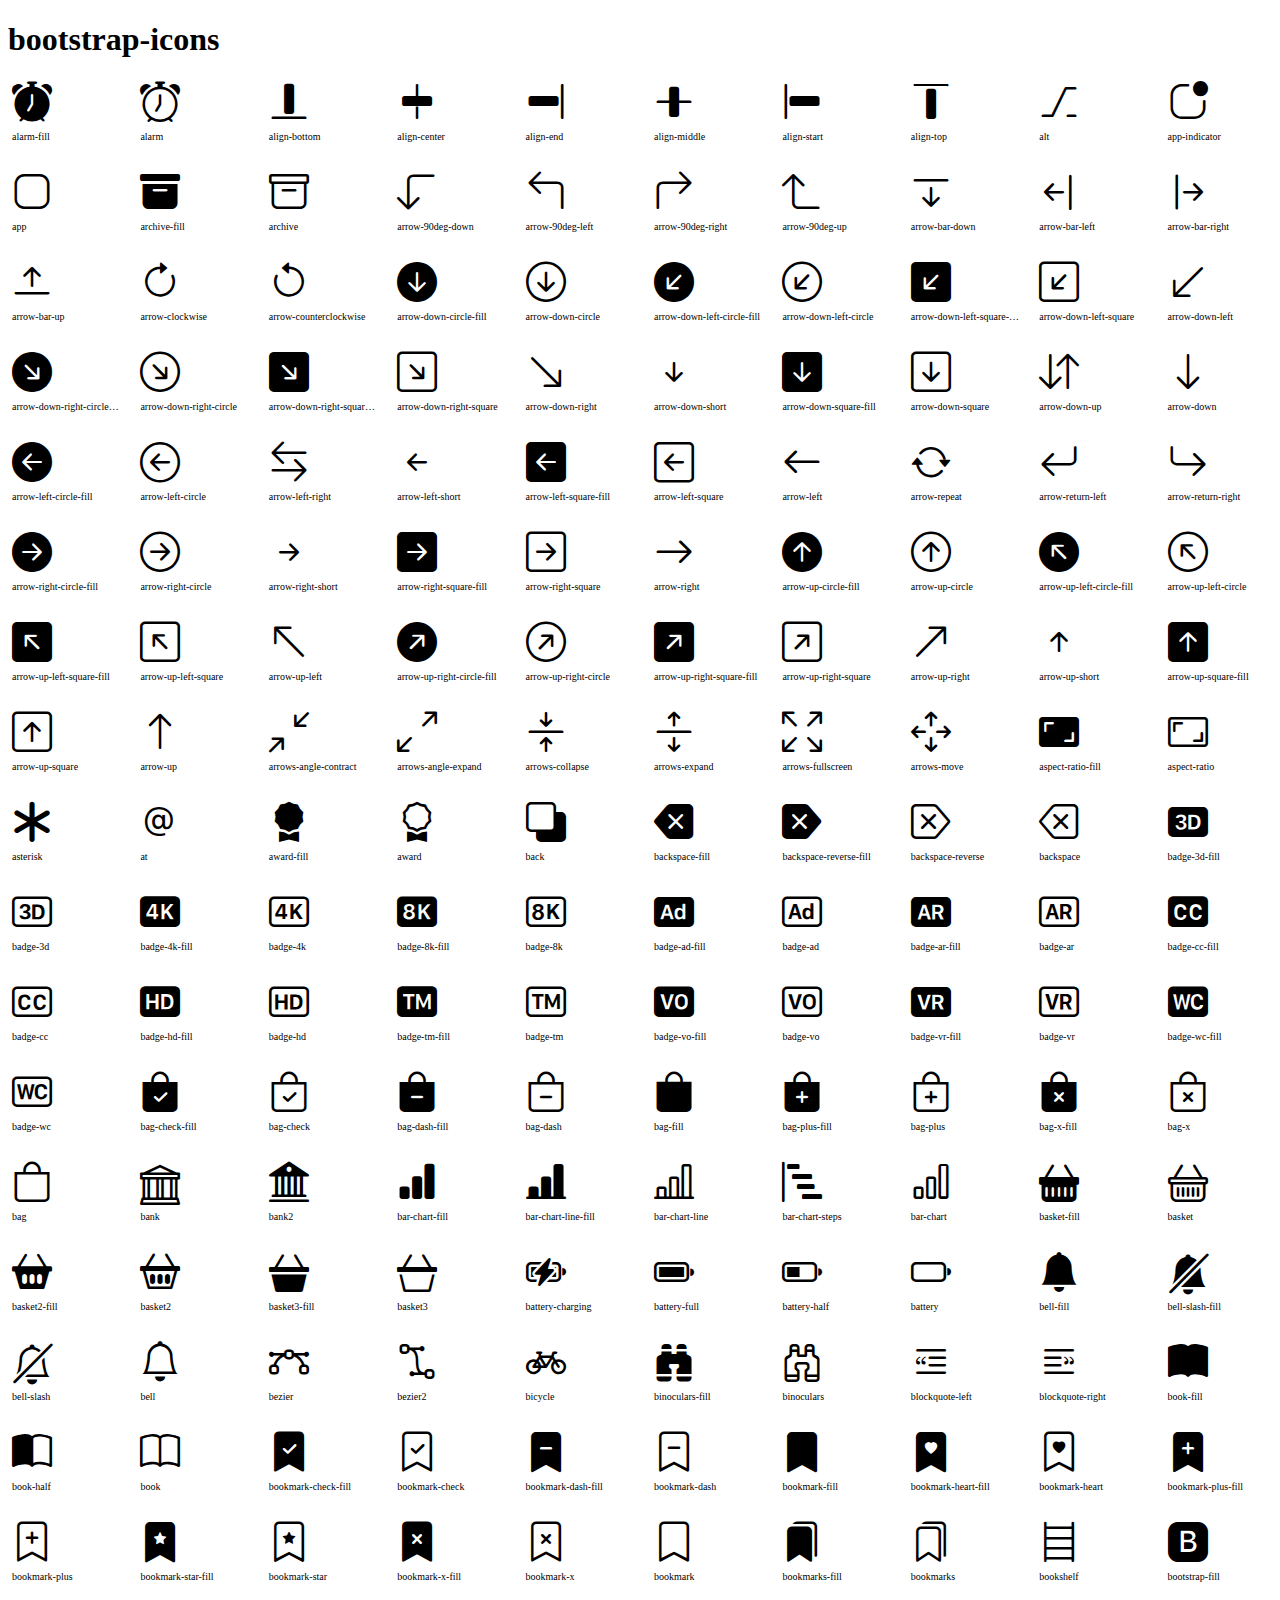
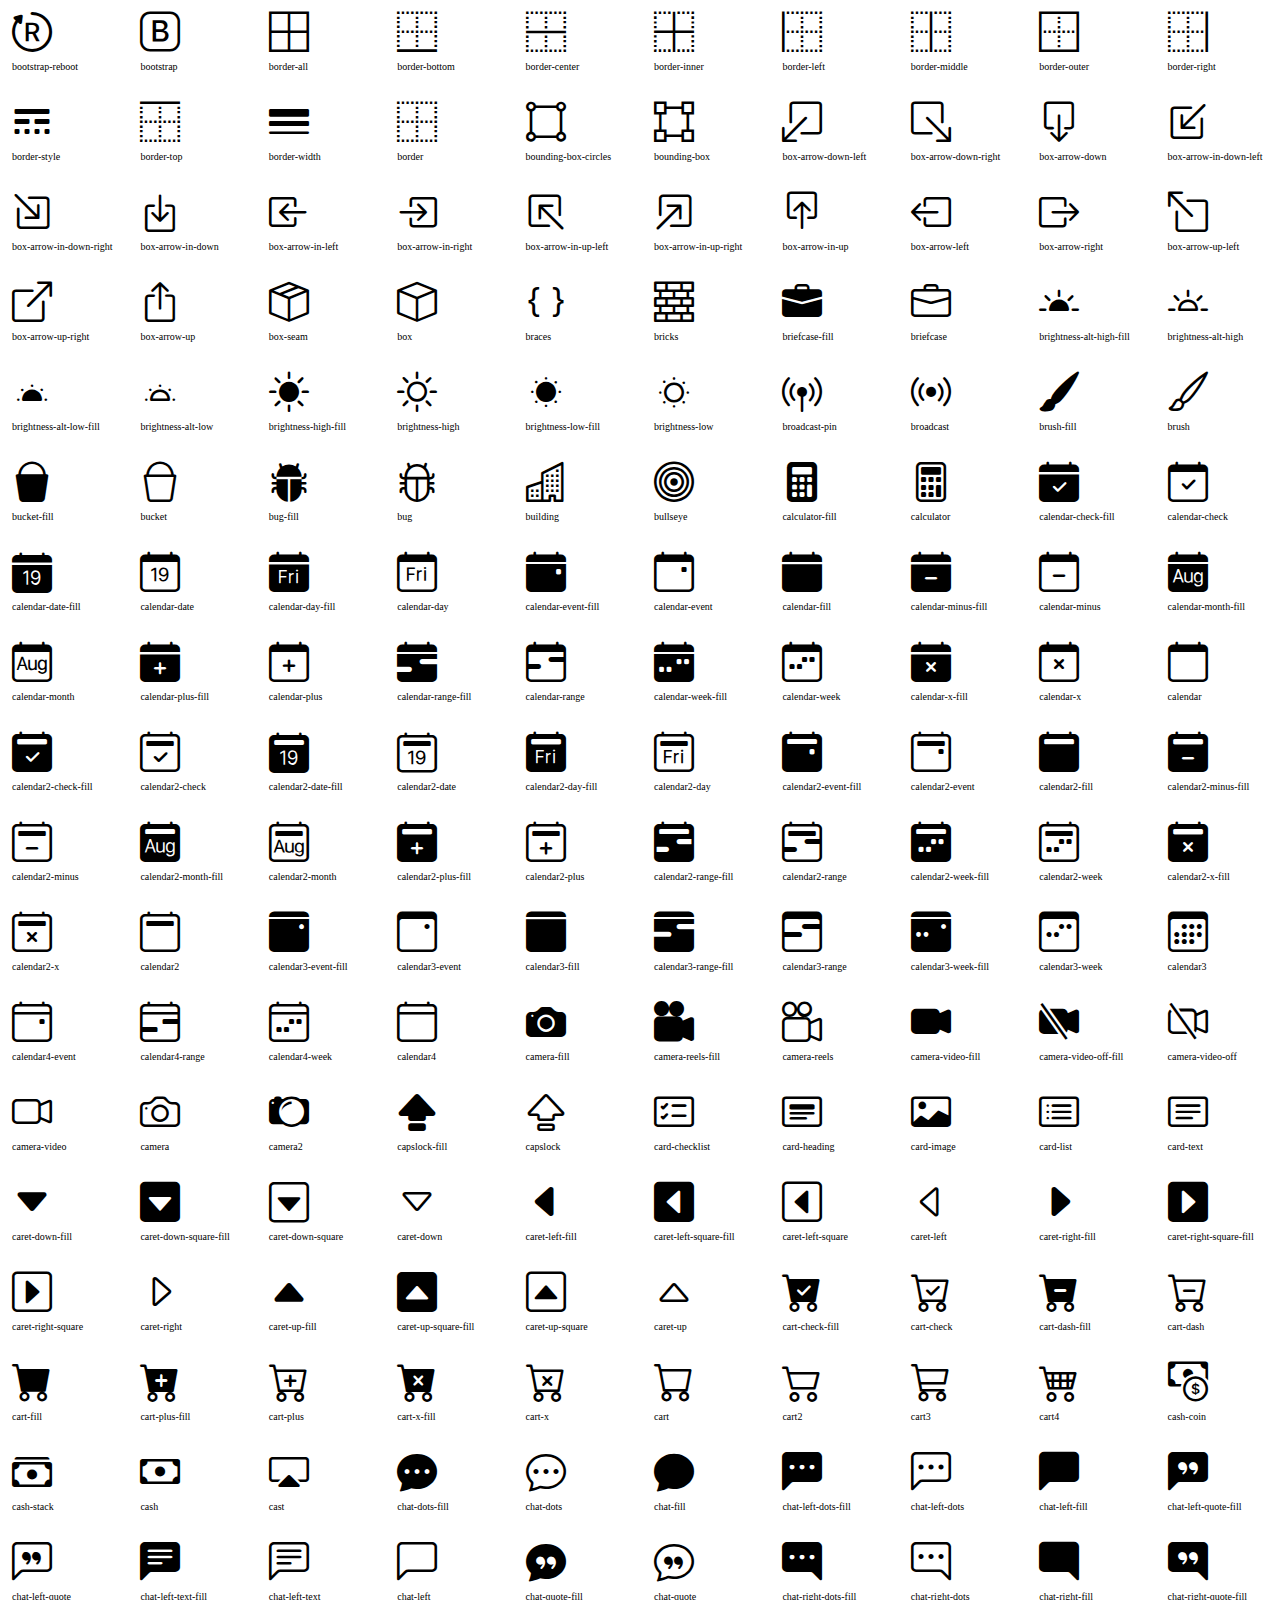
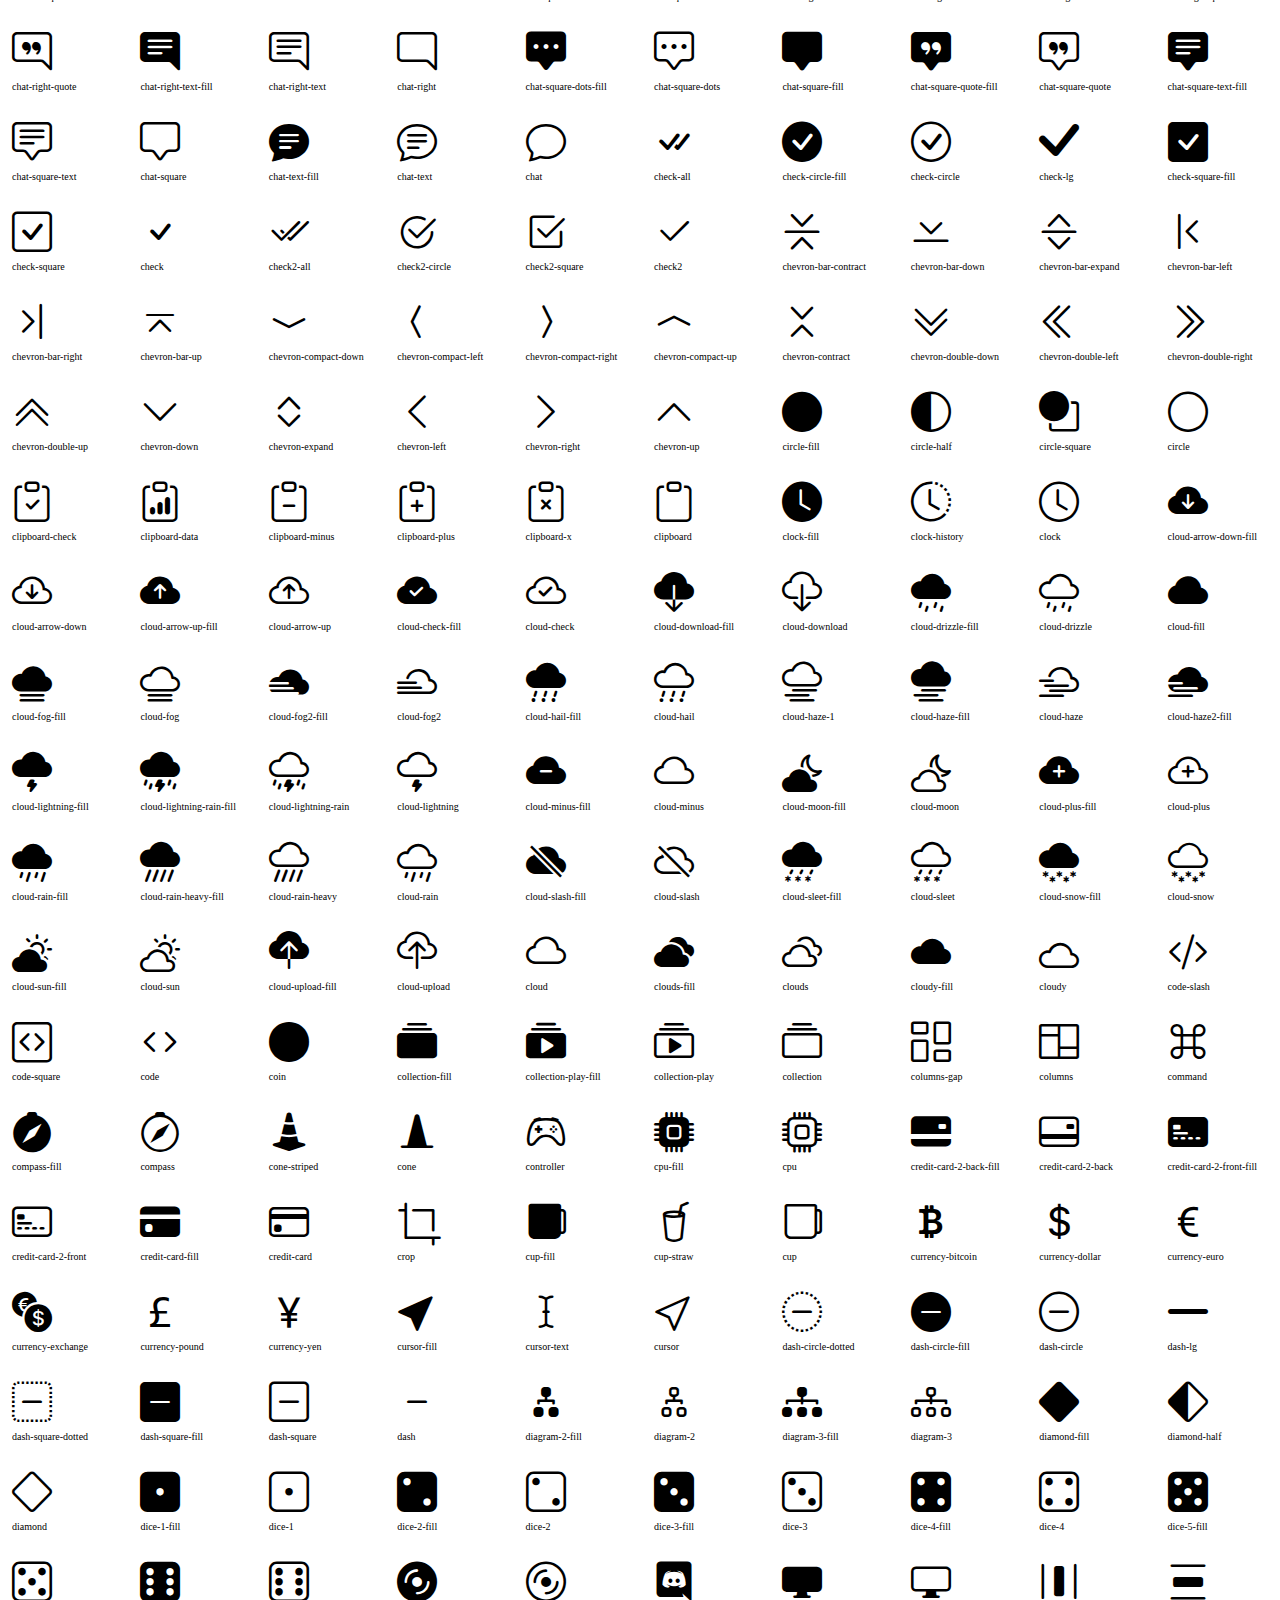
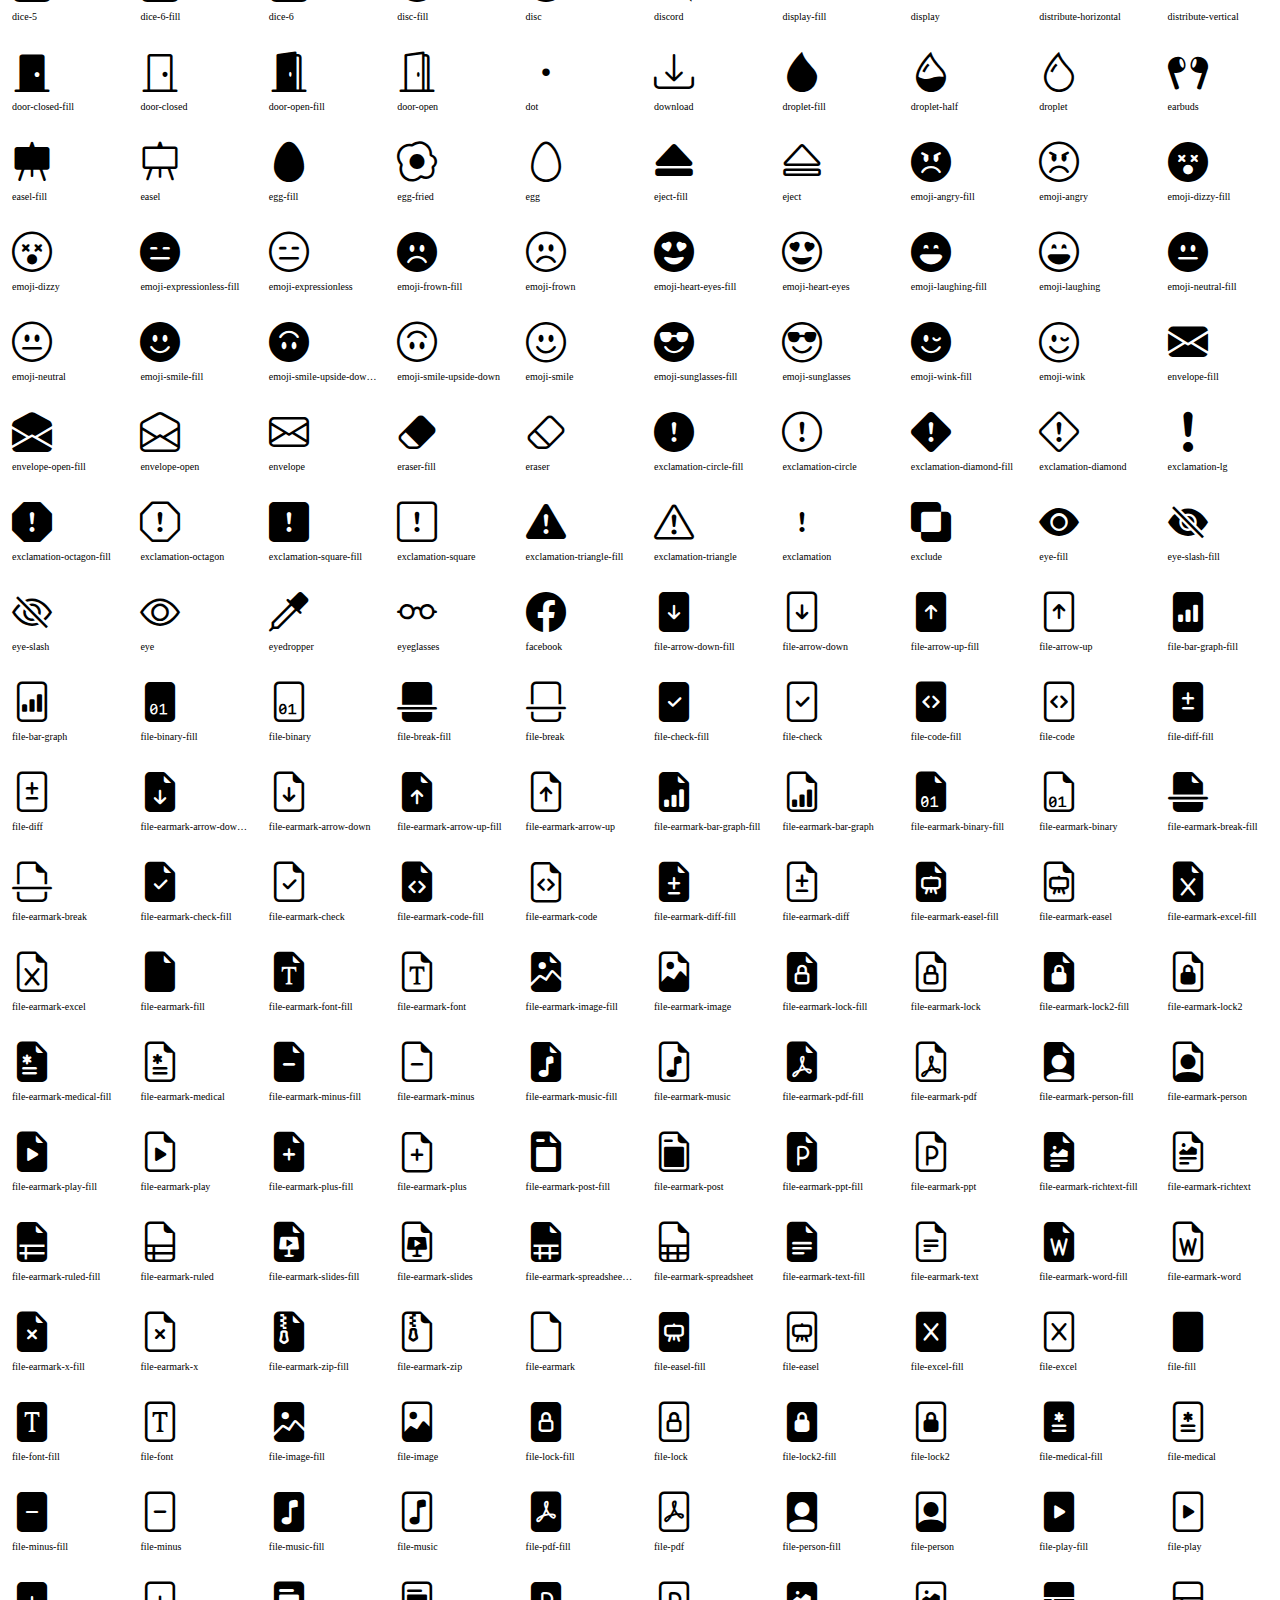
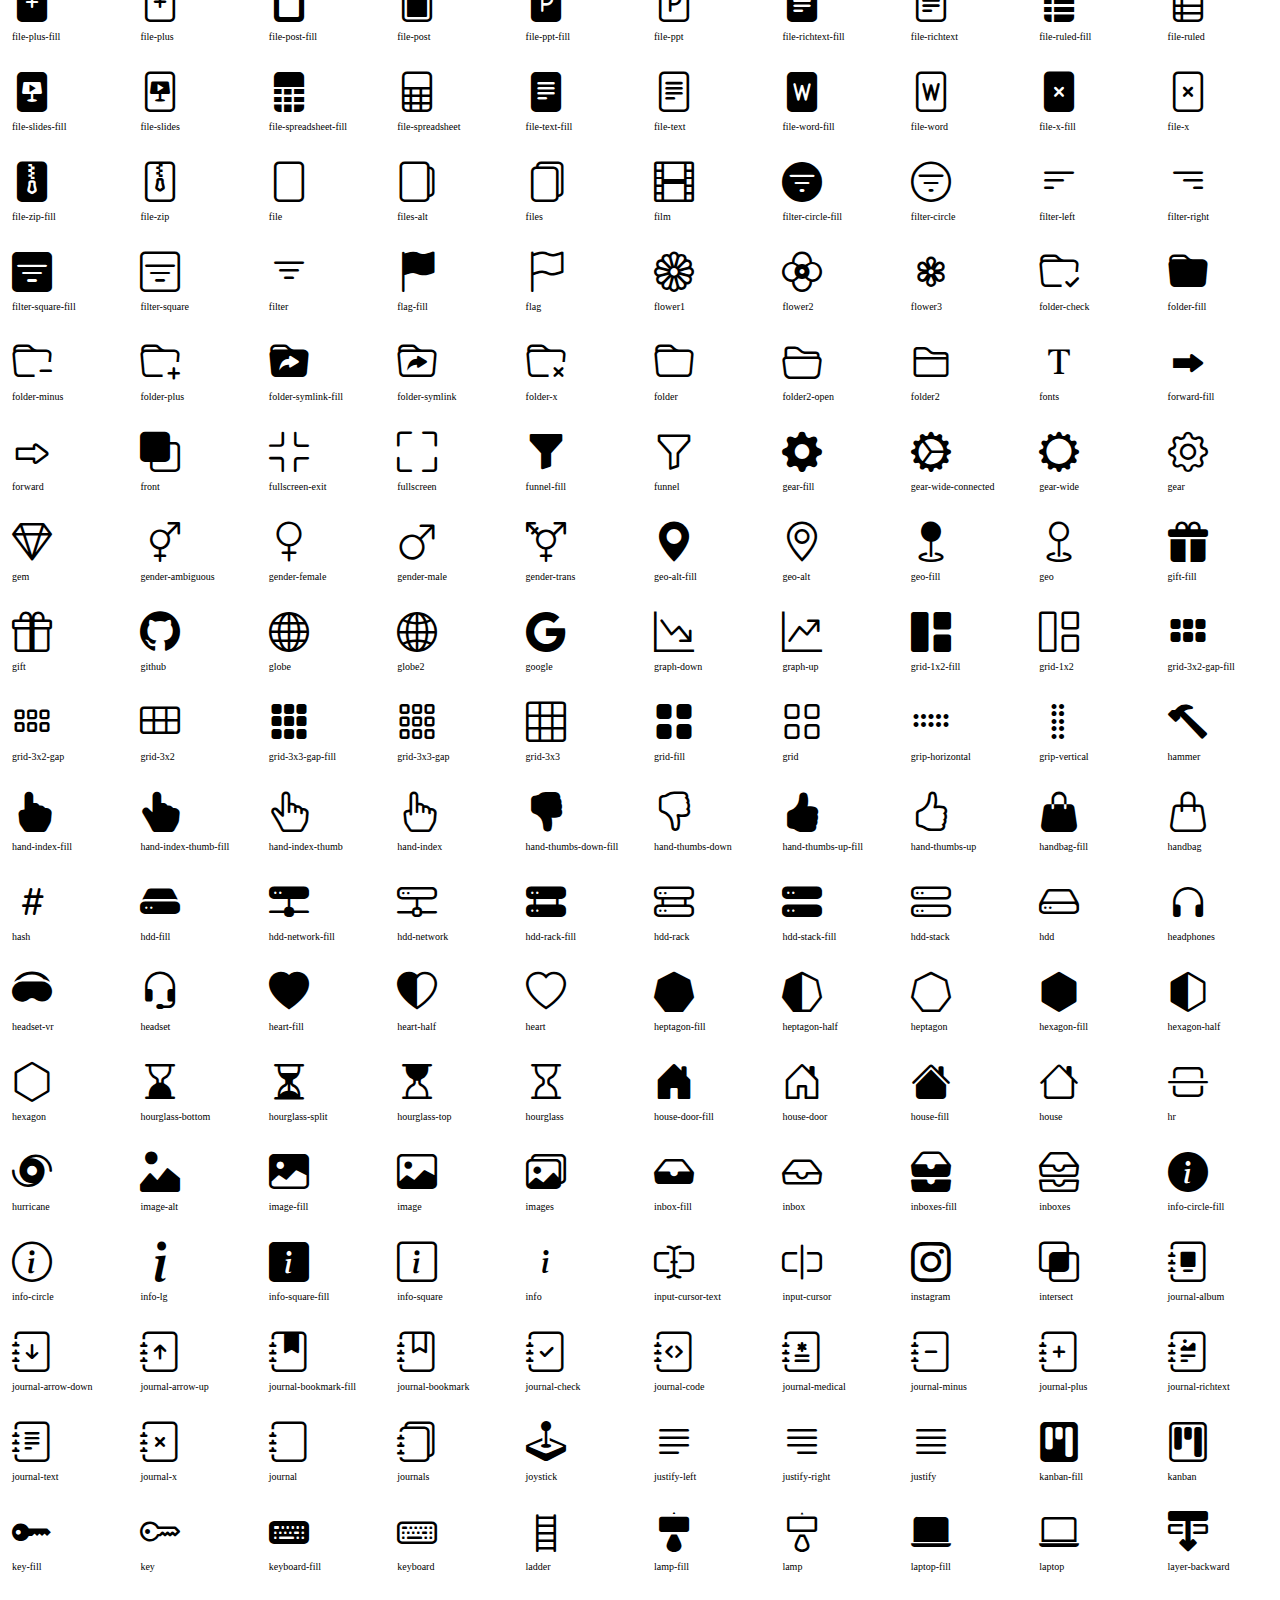
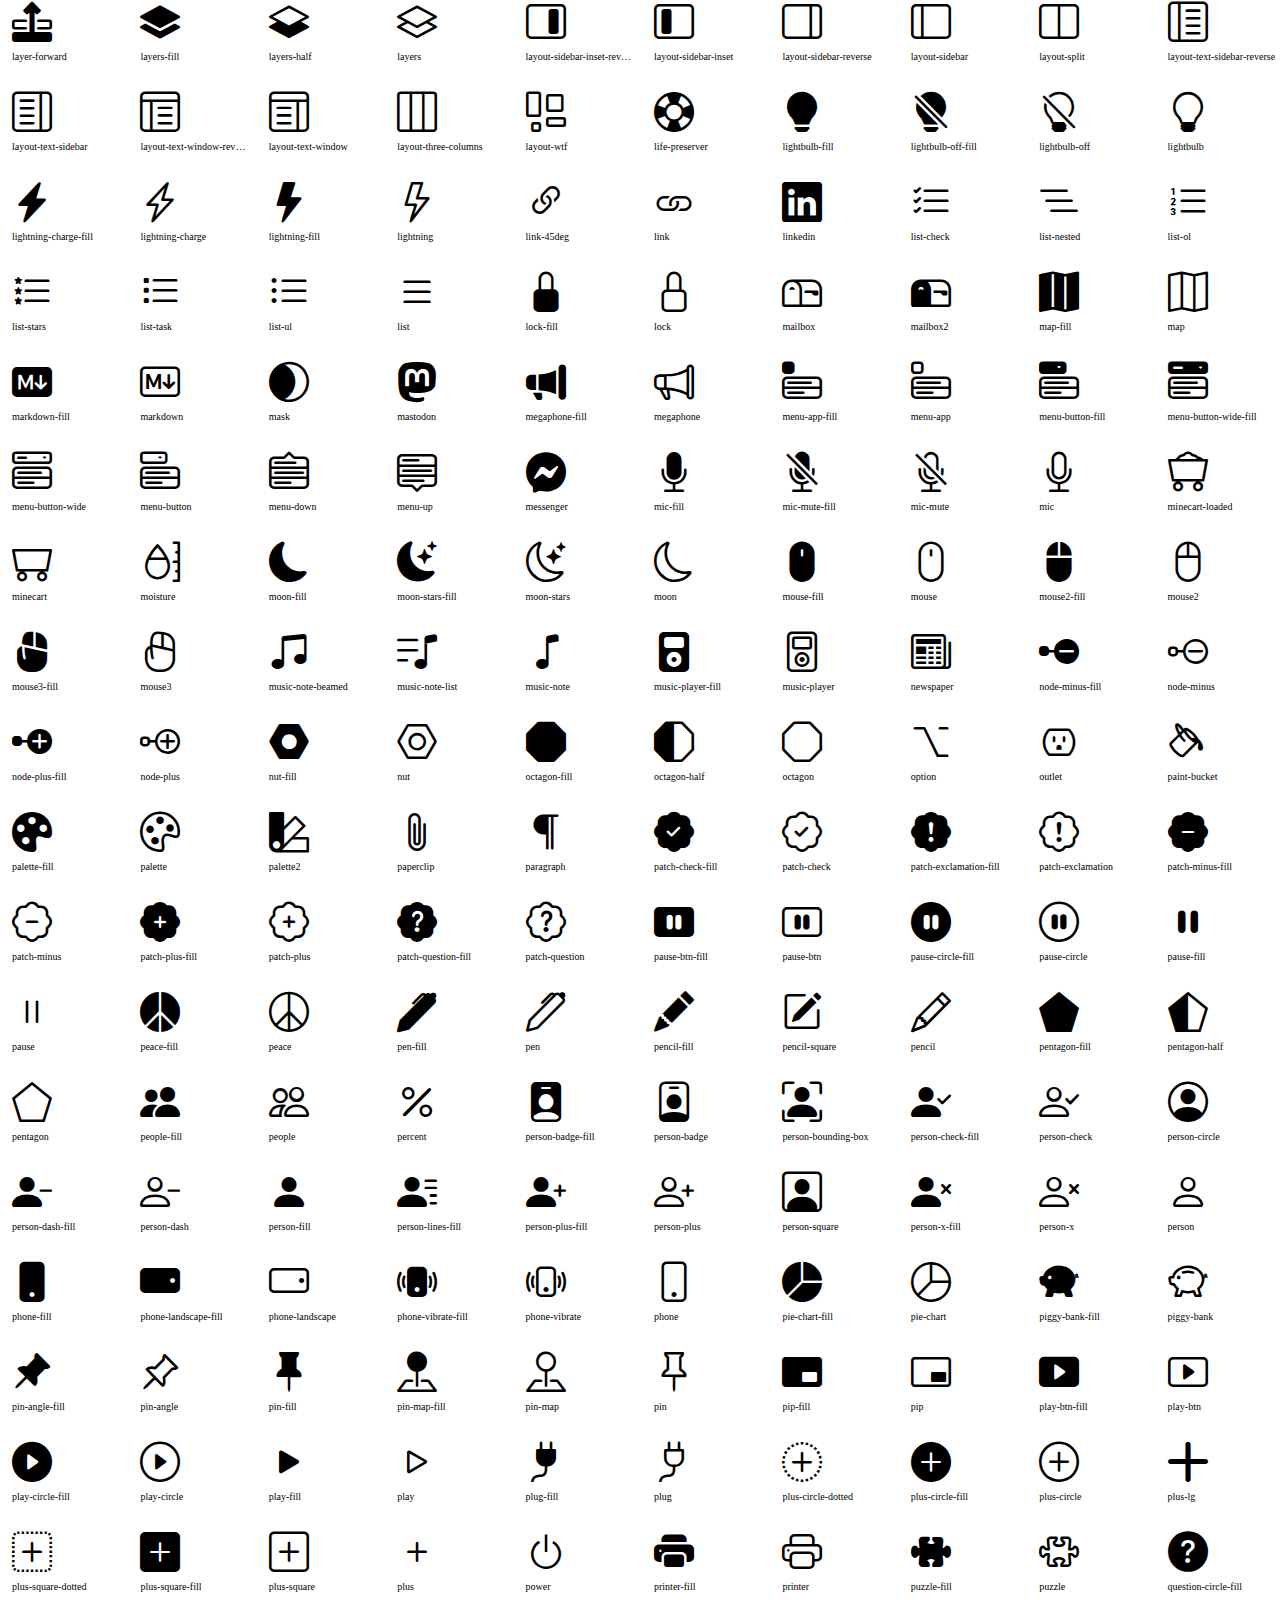
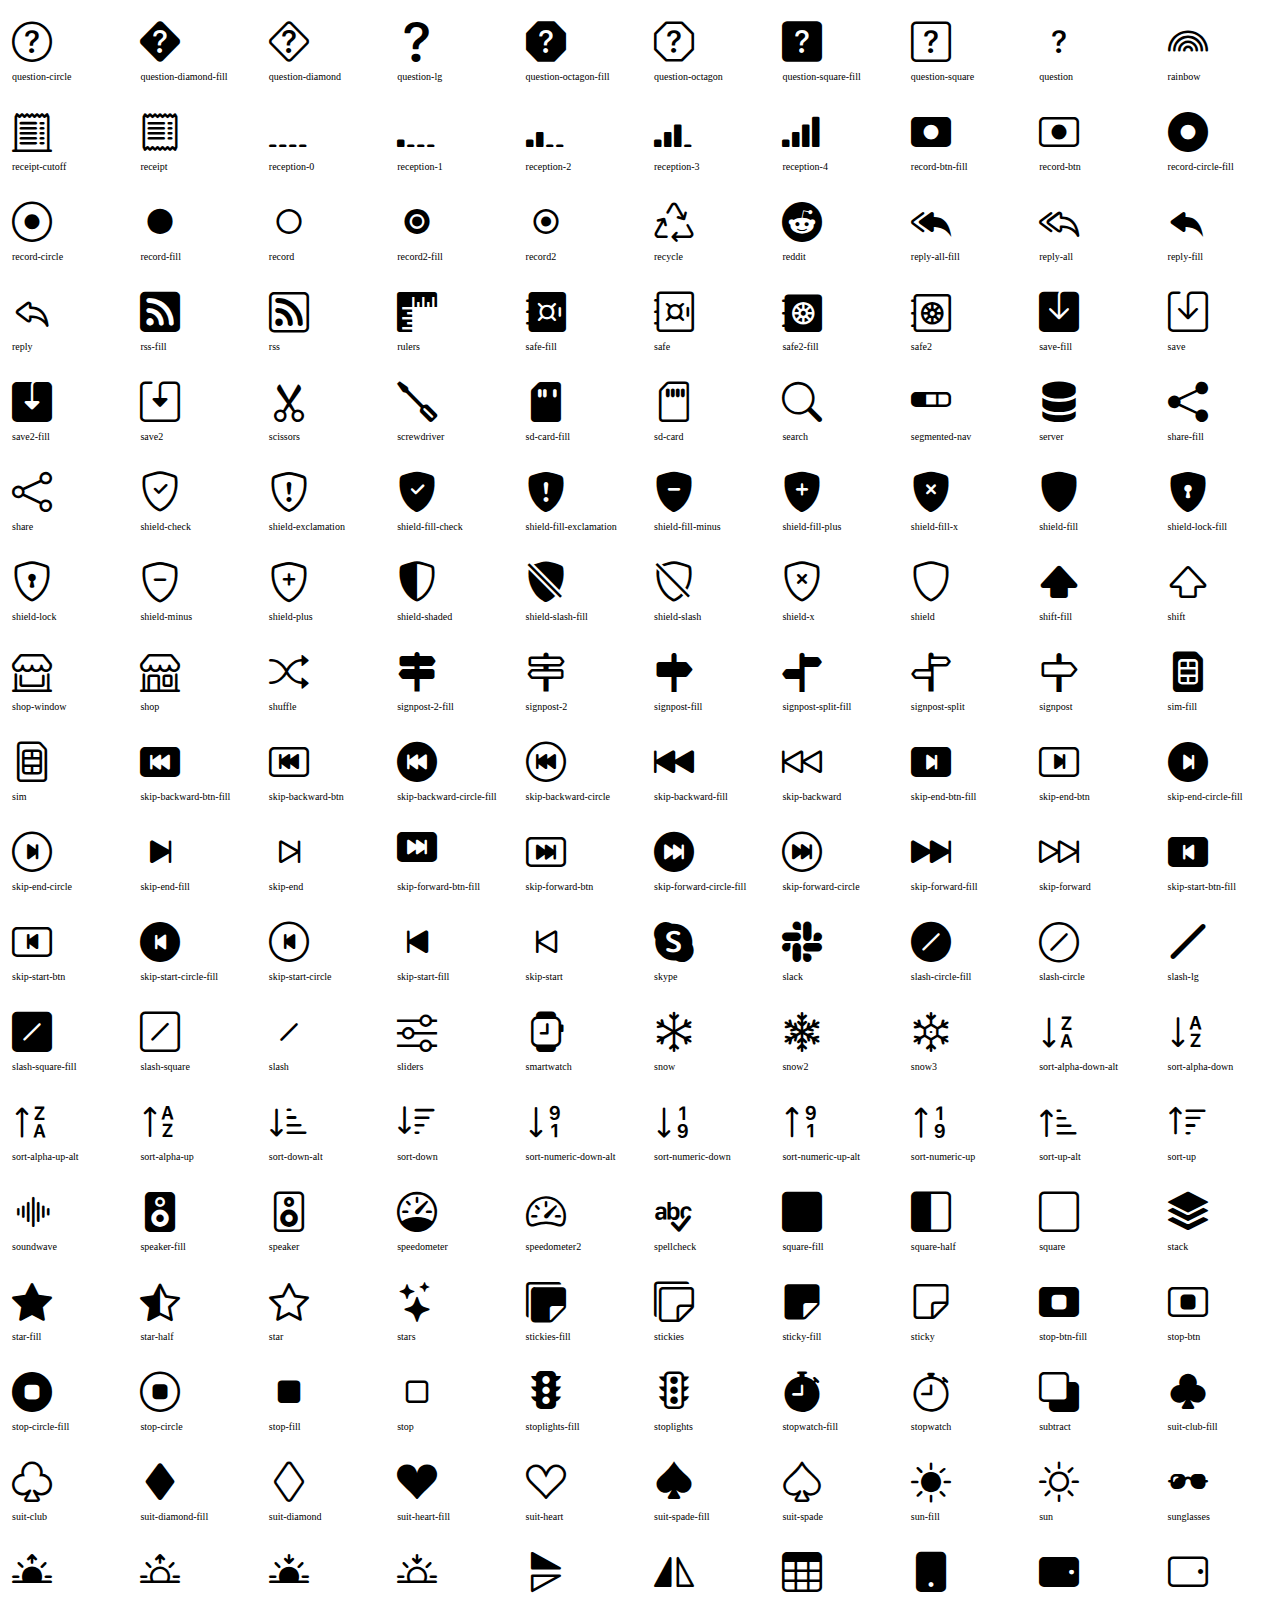
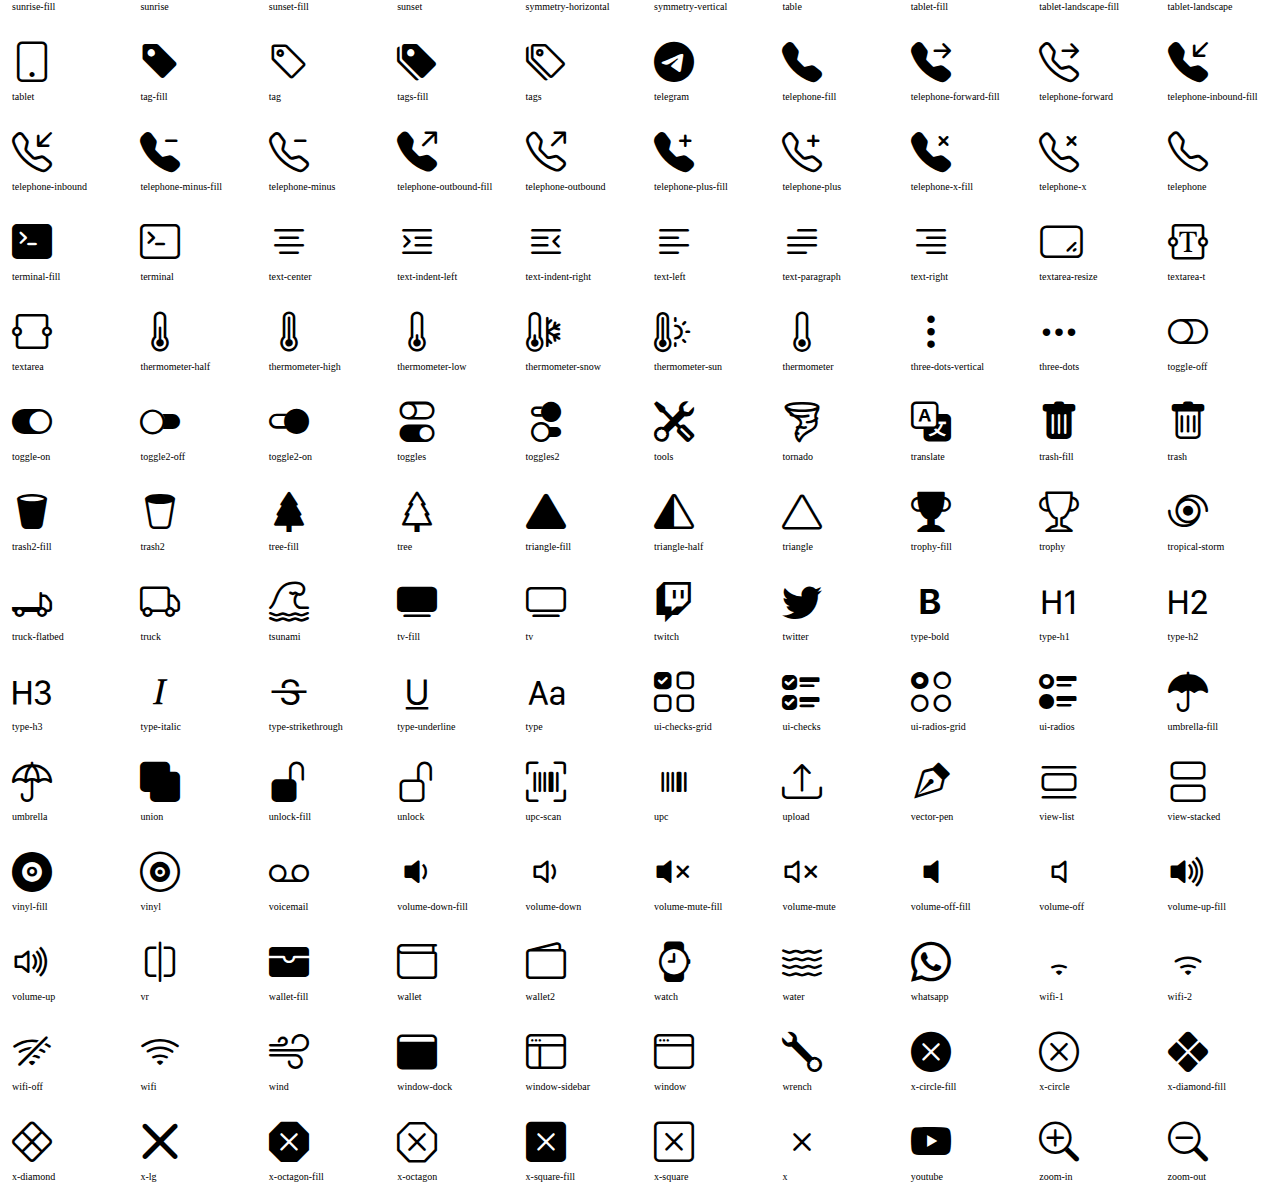
==== assets/vendor/bootstrap-icons/index.html @ 6d5812cb "Add files via upload" ====
<!doctype html>
<html lang="en">
<head>
  <meta charset="utf-8">
  <title>bootstrap-icons</title>

  <style>
    .icons {
      display: grid;
      max-width: 100%;
      grid-template-columns: repeat(auto-fit, minmax(100px, 1fr) );
      gap: 1.25rem;
    }
    .icon {
      background-color: var(--bs-light);
      border-radius: .25rem;
    }
    .bi {
      margin: .25rem;
      font-size: 2.5rem;
    }
    .label {
      font-family: var(--bs-font-monospace);
    }
    .label {
      display: inline-block;
      width: 100%;
      overflow: hidden;
      padding: .25rem;
      font-size: .625rem;
      text-overflow: ellipsis;
      white-space: nowrap;
    }
  </style>

  <link rel="stylesheet" href="/assets/css/bootstrap.min.css">
  <link rel="stylesheet" href="bootstrap-icons.css">
</head>
<body class="text-center">

  <h1>bootstrap-icons</h1>

  <div class="icons">
    <div class="icon">
      <i class="bi bi-alarm-fill"></i>
      <div class="label">alarm-fill</div>
    </div>
    <div class="icon">
      <i class="bi bi-alarm"></i>
      <div class="label">alarm</div>
    </div>
    <div class="icon">
      <i class="bi bi-align-bottom"></i>
      <div class="label">align-bottom</div>
    </div>
    <div class="icon">
      <i class="bi bi-align-center"></i>
      <div class="label">align-center</div>
    </div>
    <div class="icon">
      <i class="bi bi-align-end"></i>
      <div class="label">align-end</div>
    </div>
    <div class="icon">
      <i class="bi bi-align-middle"></i>
      <div class="label">align-middle</div>
    </div>
    <div class="icon">
      <i class="bi bi-align-start"></i>
      <div class="label">align-start</div>
    </div>
    <div class="icon">
      <i class="bi bi-align-top"></i>
      <div class="label">align-top</div>
    </div>
    <div class="icon">
      <i class="bi bi-alt"></i>
      <div class="label">alt</div>
    </div>
    <div class="icon">
      <i class="bi bi-app-indicator"></i>
      <div class="label">app-indicator</div>
    </div>
    <div class="icon">
      <i class="bi bi-app"></i>
      <div class="label">app</div>
    </div>
    <div class="icon">
      <i class="bi bi-archive-fill"></i>
      <div class="label">archive-fill</div>
    </div>
    <div class="icon">
      <i class="bi bi-archive"></i>
      <div class="label">archive</div>
    </div>
    <div class="icon">
      <i class="bi bi-arrow-90deg-down"></i>
      <div class="label">arrow-90deg-down</div>
    </div>
    <div class="icon">
      <i class="bi bi-arrow-90deg-left"></i>
      <div class="label">arrow-90deg-left</div>
    </div>
    <div class="icon">
      <i class="bi bi-arrow-90deg-right"></i>
      <div class="label">arrow-90deg-right</div>
    </div>
    <div class="icon">
      <i class="bi bi-arrow-90deg-up"></i>
      <div class="label">arrow-90deg-up</div>
    </div>
    <div class="icon">
      <i class="bi bi-arrow-bar-down"></i>
      <div class="label">arrow-bar-down</div>
    </div>
    <div class="icon">
      <i class="bi bi-arrow-bar-left"></i>
      <div class="label">arrow-bar-left</div>
    </div>
    <div class="icon">
      <i class="bi bi-arrow-bar-right"></i>
      <div class="label">arrow-bar-right</div>
    </div>
    <div class="icon">
      <i class="bi bi-arrow-bar-up"></i>
      <div class="label">arrow-bar-up</div>
    </div>
    <div class="icon">
      <i class="bi bi-arrow-clockwise"></i>
      <div class="label">arrow-clockwise</div>
    </div>
    <div class="icon">
      <i class="bi bi-arrow-counterclockwise"></i>
      <div class="label">arrow-counterclockwise</div>
    </div>
    <div class="icon">
      <i class="bi bi-arrow-down-circle-fill"></i>
      <div class="label">arrow-down-circle-fill</div>
    </div>
    <div class="icon">
      <i class="bi bi-arrow-down-circle"></i>
      <div class="label">arrow-down-circle</div>
    </div>
    <div class="icon">
      <i class="bi bi-arrow-down-left-circle-fill"></i>
      <div class="label">arrow-down-left-circle-fill</div>
    </div>
    <div class="icon">
      <i class="bi bi-arrow-down-left-circle"></i>
      <div class="label">arrow-down-left-circle</div>
    </div>
    <div class="icon">
      <i class="bi bi-arrow-down-left-square-fill"></i>
      <div class="label">arrow-down-left-square-fill</div>
    </div>
    <div class="icon">
      <i class="bi bi-arrow-down-left-square"></i>
      <div class="label">arrow-down-left-square</div>
    </div>
    <div class="icon">
      <i class="bi bi-arrow-down-left"></i>
      <div class="label">arrow-down-left</div>
    </div>
    <div class="icon">
      <i class="bi bi-arrow-down-right-circle-fill"></i>
      <div class="label">arrow-down-right-circle-fill</div>
    </div>
    <div class="icon">
      <i class="bi bi-arrow-down-right-circle"></i>
      <div class="label">arrow-down-right-circle</div>
    </div>
    <div class="icon">
      <i class="bi bi-arrow-down-right-square-fill"></i>
      <div class="label">arrow-down-right-square-fill</div>
    </div>
    <div class="icon">
      <i class="bi bi-arrow-down-right-square"></i>
      <div class="label">arrow-down-right-square</div>
    </div>
    <div class="icon">
      <i class="bi bi-arrow-down-right"></i>
      <div class="label">arrow-down-right</div>
    </div>
    <div class="icon">
      <i class="bi bi-arrow-down-short"></i>
      <div class="label">arrow-down-short</div>
    </div>
    <div class="icon">
      <i class="bi bi-arrow-down-square-fill"></i>
      <div class="label">arrow-down-square-fill</div>
    </div>
    <div class="icon">
      <i class="bi bi-arrow-down-square"></i>
      <div class="label">arrow-down-square</div>
    </div>
    <div class="icon">
      <i class="bi bi-arrow-down-up"></i>
      <div class="label">arrow-down-up</div>
    </div>
    <div class="icon">
      <i class="bi bi-arrow-down"></i>
      <div class="label">arrow-down</div>
    </div>
    <div class="icon">
      <i class="bi bi-arrow-left-circle-fill"></i>
      <div class="label">arrow-left-circle-fill</div>
    </div>
    <div class="icon">
      <i class="bi bi-arrow-left-circle"></i>
      <div class="label">arrow-left-circle</div>
    </div>
    <div class="icon">
      <i class="bi bi-arrow-left-right"></i>
      <div class="label">arrow-left-right</div>
    </div>
    <div class="icon">
      <i class="bi bi-arrow-left-short"></i>
      <div class="label">arrow-left-short</div>
    </div>
    <div class="icon">
      <i class="bi bi-arrow-left-square-fill"></i>
      <div class="label">arrow-left-square-fill</div>
    </div>
    <div class="icon">
      <i class="bi bi-arrow-left-square"></i>
      <div class="label">arrow-left-square</div>
    </div>
    <div class="icon">
      <i class="bi bi-arrow-left"></i>
      <div class="label">arrow-left</div>
    </div>
    <div class="icon">
      <i class="bi bi-arrow-repeat"></i>
      <div class="label">arrow-repeat</div>
    </div>
    <div class="icon">
      <i class="bi bi-arrow-return-left"></i>
      <div class="label">arrow-return-left</div>
    </div>
    <div class="icon">
      <i class="bi bi-arrow-return-right"></i>
      <div class="label">arrow-return-right</div>
    </div>
    <div class="icon">
      <i class="bi bi-arrow-right-circle-fill"></i>
      <div class="label">arrow-right-circle-fill</div>
    </div>
    <div class="icon">
      <i class="bi bi-arrow-right-circle"></i>
      <div class="label">arrow-right-circle</div>
    </div>
    <div class="icon">
      <i class="bi bi-arrow-right-short"></i>
      <div class="label">arrow-right-short</div>
    </div>
    <div class="icon">
      <i class="bi bi-arrow-right-square-fill"></i>
      <div class="label">arrow-right-square-fill</div>
    </div>
    <div class="icon">
      <i class="bi bi-arrow-right-square"></i>
      <div class="label">arrow-right-square</div>
    </div>
    <div class="icon">
      <i class="bi bi-arrow-right"></i>
      <div class="label">arrow-right</div>
    </div>
    <div class="icon">
      <i class="bi bi-arrow-up-circle-fill"></i>
      <div class="label">arrow-up-circle-fill</div>
    </div>
    <div class="icon">
      <i class="bi bi-arrow-up-circle"></i>
      <div class="label">arrow-up-circle</div>
    </div>
    <div class="icon">
      <i class="bi bi-arrow-up-left-circle-fill"></i>
      <div class="label">arrow-up-left-circle-fill</div>
    </div>
    <div class="icon">
      <i class="bi bi-arrow-up-left-circle"></i>
      <div class="label">arrow-up-left-circle</div>
    </div>
    <div class="icon">
      <i class="bi bi-arrow-up-left-square-fill"></i>
      <div class="label">arrow-up-left-square-fill</div>
    </div>
    <div class="icon">
      <i class="bi bi-arrow-up-left-square"></i>
      <div class="label">arrow-up-left-square</div>
    </div>
    <div class="icon">
      <i class="bi bi-arrow-up-left"></i>
      <div class="label">arrow-up-left</div>
    </div>
    <div class="icon">
      <i class="bi bi-arrow-up-right-circle-fill"></i>
      <div class="label">arrow-up-right-circle-fill</div>
    </div>
    <div class="icon">
      <i class="bi bi-arrow-up-right-circle"></i>
      <div class="label">arrow-up-right-circle</div>
    </div>
    <div class="icon">
      <i class="bi bi-arrow-up-right-square-fill"></i>
      <div class="label">arrow-up-right-square-fill</div>
    </div>
    <div class="icon">
      <i class="bi bi-arrow-up-right-square"></i>
      <div class="label">arrow-up-right-square</div>
    </div>
    <div class="icon">
      <i class="bi bi-arrow-up-right"></i>
      <div class="label">arrow-up-right</div>
    </div>
    <div class="icon">
      <i class="bi bi-arrow-up-short"></i>
      <div class="label">arrow-up-short</div>
    </div>
    <div class="icon">
      <i class="bi bi-arrow-up-square-fill"></i>
      <div class="label">arrow-up-square-fill</div>
    </div>
    <div class="icon">
      <i class="bi bi-arrow-up-square"></i>
      <div class="label">arrow-up-square</div>
    </div>
    <div class="icon">
      <i class="bi bi-arrow-up"></i>
      <div class="label">arrow-up</div>
    </div>
    <div class="icon">
      <i class="bi bi-arrows-angle-contract"></i>
      <div class="label">arrows-angle-contract</div>
    </div>
    <div class="icon">
      <i class="bi bi-arrows-angle-expand"></i>
      <div class="label">arrows-angle-expand</div>
    </div>
    <div class="icon">
      <i class="bi bi-arrows-collapse"></i>
      <div class="label">arrows-collapse</div>
    </div>
    <div class="icon">
      <i class="bi bi-arrows-expand"></i>
      <div class="label">arrows-expand</div>
    </div>
    <div class="icon">
      <i class="bi bi-arrows-fullscreen"></i>
      <div class="label">arrows-fullscreen</div>
    </div>
    <div class="icon">
      <i class="bi bi-arrows-move"></i>
      <div class="label">arrows-move</div>
    </div>
    <div class="icon">
      <i class="bi bi-aspect-ratio-fill"></i>
      <div class="label">aspect-ratio-fill</div>
    </div>
    <div class="icon">
      <i class="bi bi-aspect-ratio"></i>
      <div class="label">aspect-ratio</div>
    </div>
    <div class="icon">
      <i class="bi bi-asterisk"></i>
      <div class="label">asterisk</div>
    </div>
    <div class="icon">
      <i class="bi bi-at"></i>
      <div class="label">at</div>
    </div>
    <div class="icon">
      <i class="bi bi-award-fill"></i>
      <div class="label">award-fill</div>
    </div>
    <div class="icon">
      <i class="bi bi-award"></i>
      <div class="label">award</div>
    </div>
    <div class="icon">
      <i class="bi bi-back"></i>
      <div class="label">back</div>
    </div>
    <div class="icon">
      <i class="bi bi-backspace-fill"></i>
      <div class="label">backspace-fill</div>
    </div>
    <div class="icon">
      <i class="bi bi-backspace-reverse-fill"></i>
      <div class="label">backspace-reverse-fill</div>
    </div>
    <div class="icon">
      <i class="bi bi-backspace-reverse"></i>
      <div class="label">backspace-reverse</div>
    </div>
    <div class="icon">
      <i class="bi bi-backspace"></i>
      <div class="label">backspace</div>
    </div>
    <div class="icon">
      <i class="bi bi-badge-3d-fill"></i>
      <div class="label">badge-3d-fill</div>
    </div>
    <div class="icon">
      <i class="bi bi-badge-3d"></i>
      <div class="label">badge-3d</div>
    </div>
    <div class="icon">
      <i class="bi bi-badge-4k-fill"></i>
      <div class="label">badge-4k-fill</div>
    </div>
    <div class="icon">
      <i class="bi bi-badge-4k"></i>
      <div class="label">badge-4k</div>
    </div>
    <div class="icon">
      <i class="bi bi-badge-8k-fill"></i>
      <div class="label">badge-8k-fill</div>
    </div>
    <div class="icon">
      <i class="bi bi-badge-8k"></i>
      <div class="label">badge-8k</div>
    </div>
    <div class="icon">
      <i class="bi bi-badge-ad-fill"></i>
      <div class="label">badge-ad-fill</div>
    </div>
    <div class="icon">
      <i class="bi bi-badge-ad"></i>
      <div class="label">badge-ad</div>
    </div>
    <div class="icon">
      <i class="bi bi-badge-ar-fill"></i>
      <div class="label">badge-ar-fill</div>
    </div>
    <div class="icon">
      <i class="bi bi-badge-ar"></i>
      <div class="label">badge-ar</div>
    </div>
    <div class="icon">
      <i class="bi bi-badge-cc-fill"></i>
      <div class="label">badge-cc-fill</div>
    </div>
    <div class="icon">
      <i class="bi bi-badge-cc"></i>
      <div class="label">badge-cc</div>
    </div>
    <div class="icon">
      <i class="bi bi-badge-hd-fill"></i>
      <div class="label">badge-hd-fill</div>
    </div>
    <div class="icon">
      <i class="bi bi-badge-hd"></i>
      <div class="label">badge-hd</div>
    </div>
    <div class="icon">
      <i class="bi bi-badge-tm-fill"></i>
      <div class="label">badge-tm-fill</div>
    </div>
    <div class="icon">
      <i class="bi bi-badge-tm"></i>
      <div class="label">badge-tm</div>
    </div>
    <div class="icon">
      <i class="bi bi-badge-vo-fill"></i>
      <div class="label">badge-vo-fill</div>
    </div>
    <div class="icon">
      <i class="bi bi-badge-vo"></i>
      <div class="label">badge-vo</div>
    </div>
    <div class="icon">
      <i class="bi bi-badge-vr-fill"></i>
      <div class="label">badge-vr-fill</div>
    </div>
    <div class="icon">
      <i class="bi bi-badge-vr"></i>
      <div class="label">badge-vr</div>
    </div>
    <div class="icon">
      <i class="bi bi-badge-wc-fill"></i>
      <div class="label">badge-wc-fill</div>
    </div>
    <div class="icon">
      <i class="bi bi-badge-wc"></i>
      <div class="label">badge-wc</div>
    </div>
    <div class="icon">
      <i class="bi bi-bag-check-fill"></i>
      <div class="label">bag-check-fill</div>
    </div>
    <div class="icon">
      <i class="bi bi-bag-check"></i>
      <div class="label">bag-check</div>
    </div>
    <div class="icon">
      <i class="bi bi-bag-dash-fill"></i>
      <div class="label">bag-dash-fill</div>
    </div>
    <div class="icon">
      <i class="bi bi-bag-dash"></i>
      <div class="label">bag-dash</div>
    </div>
    <div class="icon">
      <i class="bi bi-bag-fill"></i>
      <div class="label">bag-fill</div>
    </div>
    <div class="icon">
      <i class="bi bi-bag-plus-fill"></i>
      <div class="label">bag-plus-fill</div>
    </div>
    <div class="icon">
      <i class="bi bi-bag-plus"></i>
      <div class="label">bag-plus</div>
    </div>
    <div class="icon">
      <i class="bi bi-bag-x-fill"></i>
      <div class="label">bag-x-fill</div>
    </div>
    <div class="icon">
      <i class="bi bi-bag-x"></i>
      <div class="label">bag-x</div>
    </div>
    <div class="icon">
      <i class="bi bi-bag"></i>
      <div class="label">bag</div>
    </div>
    <div class="icon">
      <i class="bi bi-bank"></i>
      <div class="label">bank</div>
    </div>
    <div class="icon">
      <i class="bi bi-bank2"></i>
      <div class="label">bank2</div>
    </div>
    <div class="icon">
      <i class="bi bi-bar-chart-fill"></i>
      <div class="label">bar-chart-fill</div>
    </div>
    <div class="icon">
      <i class="bi bi-bar-chart-line-fill"></i>
      <div class="label">bar-chart-line-fill</div>
    </div>
    <div class="icon">
      <i class="bi bi-bar-chart-line"></i>
      <div class="label">bar-chart-line</div>
    </div>
    <div class="icon">
      <i class="bi bi-bar-chart-steps"></i>
      <div class="label">bar-chart-steps</div>
    </div>
    <div class="icon">
      <i class="bi bi-bar-chart"></i>
      <div class="label">bar-chart</div>
    </div>
    <div class="icon">
      <i class="bi bi-basket-fill"></i>
      <div class="label">basket-fill</div>
    </div>
    <div class="icon">
      <i class="bi bi-basket"></i>
      <div class="label">basket</div>
    </div>
    <div class="icon">
      <i class="bi bi-basket2-fill"></i>
      <div class="label">basket2-fill</div>
    </div>
    <div class="icon">
      <i class="bi bi-basket2"></i>
      <div class="label">basket2</div>
    </div>
    <div class="icon">
      <i class="bi bi-basket3-fill"></i>
      <div class="label">basket3-fill</div>
    </div>
    <div class="icon">
      <i class="bi bi-basket3"></i>
      <div class="label">basket3</div>
    </div>
    <div class="icon">
      <i class="bi bi-battery-charging"></i>
      <div class="label">battery-charging</div>
    </div>
    <div class="icon">
      <i class="bi bi-battery-full"></i>
      <div class="label">battery-full</div>
    </div>
    <div class="icon">
      <i class="bi bi-battery-half"></i>
      <div class="label">battery-half</div>
    </div>
    <div class="icon">
      <i class="bi bi-battery"></i>
      <div class="label">battery</div>
    </div>
    <div class="icon">
      <i class="bi bi-bell-fill"></i>
      <div class="label">bell-fill</div>
    </div>
    <div class="icon">
      <i class="bi bi-bell-slash-fill"></i>
      <div class="label">bell-slash-fill</div>
    </div>
    <div class="icon">
      <i class="bi bi-bell-slash"></i>
      <div class="label">bell-slash</div>
    </div>
    <div class="icon">
      <i class="bi bi-bell"></i>
      <div class="label">bell</div>
    </div>
    <div class="icon">
      <i class="bi bi-bezier"></i>
      <div class="label">bezier</div>
    </div>
    <div class="icon">
      <i class="bi bi-bezier2"></i>
      <div class="label">bezier2</div>
    </div>
    <div class="icon">
      <i class="bi bi-bicycle"></i>
      <div class="label">bicycle</div>
    </div>
    <div class="icon">
      <i class="bi bi-binoculars-fill"></i>
      <div class="label">binoculars-fill</div>
    </div>
    <div class="icon">
      <i class="bi bi-binoculars"></i>
      <div class="label">binoculars</div>
    </div>
    <div class="icon">
      <i class="bi bi-blockquote-left"></i>
      <div class="label">blockquote-left</div>
    </div>
    <div class="icon">
      <i class="bi bi-blockquote-right"></i>
      <div class="label">blockquote-right</div>
    </div>
    <div class="icon">
      <i class="bi bi-book-fill"></i>
      <div class="label">book-fill</div>
    </div>
    <div class="icon">
      <i class="bi bi-book-half"></i>
      <div class="label">book-half</div>
    </div>
    <div class="icon">
      <i class="bi bi-book"></i>
      <div class="label">book</div>
    </div>
    <div class="icon">
      <i class="bi bi-bookmark-check-fill"></i>
      <div class="label">bookmark-check-fill</div>
    </div>
    <div class="icon">
      <i class="bi bi-bookmark-check"></i>
      <div class="label">bookmark-check</div>
    </div>
    <div class="icon">
      <i class="bi bi-bookmark-dash-fill"></i>
      <div class="label">bookmark-dash-fill</div>
    </div>
    <div class="icon">
      <i class="bi bi-bookmark-dash"></i>
      <div class="label">bookmark-dash</div>
    </div>
    <div class="icon">
      <i class="bi bi-bookmark-fill"></i>
      <div class="label">bookmark-fill</div>
    </div>
    <div class="icon">
      <i class="bi bi-bookmark-heart-fill"></i>
      <div class="label">bookmark-heart-fill</div>
    </div>
    <div class="icon">
      <i class="bi bi-bookmark-heart"></i>
      <div class="label">bookmark-heart</div>
    </div>
    <div class="icon">
      <i class="bi bi-bookmark-plus-fill"></i>
      <div class="label">bookmark-plus-fill</div>
    </div>
    <div class="icon">
      <i class="bi bi-bookmark-plus"></i>
      <div class="label">bookmark-plus</div>
    </div>
    <div class="icon">
      <i class="bi bi-bookmark-star-fill"></i>
      <div class="label">bookmark-star-fill</div>
    </div>
    <div class="icon">
      <i class="bi bi-bookmark-star"></i>
      <div class="label">bookmark-star</div>
    </div>
    <div class="icon">
      <i class="bi bi-bookmark-x-fill"></i>
      <div class="label">bookmark-x-fill</div>
    </div>
    <div class="icon">
      <i class="bi bi-bookmark-x"></i>
      <div class="label">bookmark-x</div>
    </div>
    <div class="icon">
      <i class="bi bi-bookmark"></i>
      <div class="label">bookmark</div>
    </div>
    <div class="icon">
      <i class="bi bi-bookmarks-fill"></i>
      <div class="label">bookmarks-fill</div>
    </div>
    <div class="icon">
      <i class="bi bi-bookmarks"></i>
      <div class="label">bookmarks</div>
    </div>
    <div class="icon">
      <i class="bi bi-bookshelf"></i>
      <div class="label">bookshelf</div>
    </div>
    <div class="icon">
      <i class="bi bi-bootstrap-fill"></i>
      <div class="label">bootstrap-fill</div>
    </div>
    <div class="icon">
      <i class="bi bi-bootstrap-reboot"></i>
      <div class="label">bootstrap-reboot</div>
    </div>
    <div class="icon">
      <i class="bi bi-bootstrap"></i>
      <div class="label">bootstrap</div>
    </div>
    <div class="icon">
      <i class="bi bi-border-all"></i>
      <div class="label">border-all</div>
    </div>
    <div class="icon">
      <i class="bi bi-border-bottom"></i>
      <div class="label">border-bottom</div>
    </div>
    <div class="icon">
      <i class="bi bi-border-center"></i>
      <div class="label">border-center</div>
    </div>
    <div class="icon">
      <i class="bi bi-border-inner"></i>
      <div class="label">border-inner</div>
    </div>
    <div class="icon">
      <i class="bi bi-border-left"></i>
      <div class="label">border-left</div>
    </div>
    <div class="icon">
      <i class="bi bi-border-middle"></i>
      <div class="label">border-middle</div>
    </div>
    <div class="icon">
      <i class="bi bi-border-outer"></i>
      <div class="label">border-outer</div>
    </div>
    <div class="icon">
      <i class="bi bi-border-right"></i>
      <div class="label">border-right</div>
    </div>
    <div class="icon">
      <i class="bi bi-border-style"></i>
      <div class="label">border-style</div>
    </div>
    <div class="icon">
      <i class="bi bi-border-top"></i>
      <div class="label">border-top</div>
    </div>
    <div class="icon">
      <i class="bi bi-border-width"></i>
      <div class="label">border-width</div>
    </div>
    <div class="icon">
      <i class="bi bi-border"></i>
      <div class="label">border</div>
    </div>
    <div class="icon">
      <i class="bi bi-bounding-box-circles"></i>
      <div class="label">bounding-box-circles</div>
    </div>
    <div class="icon">
      <i class="bi bi-bounding-box"></i>
      <div class="label">bounding-box</div>
    </div>
    <div class="icon">
      <i class="bi bi-box-arrow-down-left"></i>
      <div class="label">box-arrow-down-left</div>
    </div>
    <div class="icon">
      <i class="bi bi-box-arrow-down-right"></i>
      <div class="label">box-arrow-down-right</div>
    </div>
    <div class="icon">
      <i class="bi bi-box-arrow-down"></i>
      <div class="label">box-arrow-down</div>
    </div>
    <div class="icon">
      <i class="bi bi-box-arrow-in-down-left"></i>
      <div class="label">box-arrow-in-down-left</div>
    </div>
    <div class="icon">
      <i class="bi bi-box-arrow-in-down-right"></i>
      <div class="label">box-arrow-in-down-right</div>
    </div>
    <div class="icon">
      <i class="bi bi-box-arrow-in-down"></i>
      <div class="label">box-arrow-in-down</div>
    </div>
    <div class="icon">
      <i class="bi bi-box-arrow-in-left"></i>
      <div class="label">box-arrow-in-left</div>
    </div>
    <div class="icon">
      <i class="bi bi-box-arrow-in-right"></i>
      <div class="label">box-arrow-in-right</div>
    </div>
    <div class="icon">
      <i class="bi bi-box-arrow-in-up-left"></i>
      <div class="label">box-arrow-in-up-left</div>
    </div>
    <div class="icon">
      <i class="bi bi-box-arrow-in-up-right"></i>
      <div class="label">box-arrow-in-up-right</div>
    </div>
    <div class="icon">
      <i class="bi bi-box-arrow-in-up"></i>
      <div class="label">box-arrow-in-up</div>
    </div>
    <div class="icon">
      <i class="bi bi-box-arrow-left"></i>
      <div class="label">box-arrow-left</div>
    </div>
    <div class="icon">
      <i class="bi bi-box-arrow-right"></i>
      <div class="label">box-arrow-right</div>
    </div>
    <div class="icon">
      <i class="bi bi-box-arrow-up-left"></i>
      <div class="label">box-arrow-up-left</div>
    </div>
    <div class="icon">
      <i class="bi bi-box-arrow-up-right"></i>
      <div class="label">box-arrow-up-right</div>
    </div>
    <div class="icon">
      <i class="bi bi-box-arrow-up"></i>
      <div class="label">box-arrow-up</div>
    </div>
    <div class="icon">
      <i class="bi bi-box-seam"></i>
      <div class="label">box-seam</div>
    </div>
    <div class="icon">
      <i class="bi bi-box"></i>
      <div class="label">box</div>
    </div>
    <div class="icon">
      <i class="bi bi-braces"></i>
      <div class="label">braces</div>
    </div>
    <div class="icon">
      <i class="bi bi-bricks"></i>
      <div class="label">bricks</div>
    </div>
    <div class="icon">
      <i class="bi bi-briefcase-fill"></i>
      <div class="label">briefcase-fill</div>
    </div>
    <div class="icon">
      <i class="bi bi-briefcase"></i>
      <div class="label">briefcase</div>
    </div>
    <div class="icon">
      <i class="bi bi-brightness-alt-high-fill"></i>
      <div class="label">brightness-alt-high-fill</div>
    </div>
    <div class="icon">
      <i class="bi bi-brightness-alt-high"></i>
      <div class="label">brightness-alt-high</div>
    </div>
    <div class="icon">
      <i class="bi bi-brightness-alt-low-fill"></i>
      <div class="label">brightness-alt-low-fill</div>
    </div>
    <div class="icon">
      <i class="bi bi-brightness-alt-low"></i>
      <div class="label">brightness-alt-low</div>
    </div>
    <div class="icon">
      <i class="bi bi-brightness-high-fill"></i>
      <div class="label">brightness-high-fill</div>
    </div>
    <div class="icon">
      <i class="bi bi-brightness-high"></i>
      <div class="label">brightness-high</div>
    </div>
    <div class="icon">
      <i class="bi bi-brightness-low-fill"></i>
      <div class="label">brightness-low-fill</div>
    </div>
    <div class="icon">
      <i class="bi bi-brightness-low"></i>
      <div class="label">brightness-low</div>
    </div>
    <div class="icon">
      <i class="bi bi-broadcast-pin"></i>
      <div class="label">broadcast-pin</div>
    </div>
    <div class="icon">
      <i class="bi bi-broadcast"></i>
      <div class="label">broadcast</div>
    </div>
    <div class="icon">
      <i class="bi bi-brush-fill"></i>
      <div class="label">brush-fill</div>
    </div>
    <div class="icon">
      <i class="bi bi-brush"></i>
      <div class="label">brush</div>
    </div>
    <div class="icon">
      <i class="bi bi-bucket-fill"></i>
      <div class="label">bucket-fill</div>
    </div>
    <div class="icon">
      <i class="bi bi-bucket"></i>
      <div class="label">bucket</div>
    </div>
    <div class="icon">
      <i class="bi bi-bug-fill"></i>
      <div class="label">bug-fill</div>
    </div>
    <div class="icon">
      <i class="bi bi-bug"></i>
      <div class="label">bug</div>
    </div>
    <div class="icon">
      <i class="bi bi-building"></i>
      <div class="label">building</div>
    </div>
    <div class="icon">
      <i class="bi bi-bullseye"></i>
      <div class="label">bullseye</div>
    </div>
    <div class="icon">
      <i class="bi bi-calculator-fill"></i>
      <div class="label">calculator-fill</div>
    </div>
    <div class="icon">
      <i class="bi bi-calculator"></i>
      <div class="label">calculator</div>
    </div>
    <div class="icon">
      <i class="bi bi-calendar-check-fill"></i>
      <div class="label">calendar-check-fill</div>
    </div>
    <div class="icon">
      <i class="bi bi-calendar-check"></i>
      <div class="label">calendar-check</div>
    </div>
    <div class="icon">
      <i class="bi bi-calendar-date-fill"></i>
      <div class="label">calendar-date-fill</div>
    </div>
    <div class="icon">
      <i class="bi bi-calendar-date"></i>
      <div class="label">calendar-date</div>
    </div>
    <div class="icon">
      <i class="bi bi-calendar-day-fill"></i>
      <div class="label">calendar-day-fill</div>
    </div>
    <div class="icon">
      <i class="bi bi-calendar-day"></i>
      <div class="label">calendar-day</div>
    </div>
    <div class="icon">
      <i class="bi bi-calendar-event-fill"></i>
      <div class="label">calendar-event-fill</div>
    </div>
    <div class="icon">
      <i class="bi bi-calendar-event"></i>
      <div class="label">calendar-event</div>
    </div>
    <div class="icon">
      <i class="bi bi-calendar-fill"></i>
      <div class="label">calendar-fill</div>
    </div>
    <div class="icon">
      <i class="bi bi-calendar-minus-fill"></i>
      <div class="label">calendar-minus-fill</div>
    </div>
    <div class="icon">
      <i class="bi bi-calendar-minus"></i>
      <div class="label">calendar-minus</div>
    </div>
    <div class="icon">
      <i class="bi bi-calendar-month-fill"></i>
      <div class="label">calendar-month-fill</div>
    </div>
    <div class="icon">
      <i class="bi bi-calendar-month"></i>
      <div class="label">calendar-month</div>
    </div>
    <div class="icon">
      <i class="bi bi-calendar-plus-fill"></i>
      <div class="label">calendar-plus-fill</div>
    </div>
    <div class="icon">
      <i class="bi bi-calendar-plus"></i>
      <div class="label">calendar-plus</div>
    </div>
    <div class="icon">
      <i class="bi bi-calendar-range-fill"></i>
      <div class="label">calendar-range-fill</div>
    </div>
    <div class="icon">
      <i class="bi bi-calendar-range"></i>
      <div class="label">calendar-range</div>
    </div>
    <div class="icon">
      <i class="bi bi-calendar-week-fill"></i>
      <div class="label">calendar-week-fill</div>
    </div>
    <div class="icon">
      <i class="bi bi-calendar-week"></i>
      <div class="label">calendar-week</div>
    </div>
    <div class="icon">
      <i class="bi bi-calendar-x-fill"></i>
      <div class="label">calendar-x-fill</div>
    </div>
    <div class="icon">
      <i class="bi bi-calendar-x"></i>
      <div class="label">calendar-x</div>
    </div>
    <div class="icon">
      <i class="bi bi-calendar"></i>
      <div class="label">calendar</div>
    </div>
    <div class="icon">
      <i class="bi bi-calendar2-check-fill"></i>
      <div class="label">calendar2-check-fill</div>
    </div>
    <div class="icon">
      <i class="bi bi-calendar2-check"></i>
      <div class="label">calendar2-check</div>
    </div>
    <div class="icon">
      <i class="bi bi-calendar2-date-fill"></i>
      <div class="label">calendar2-date-fill</div>
    </div>
    <div class="icon">
      <i class="bi bi-calendar2-date"></i>
      <div class="label">calendar2-date</div>
    </div>
    <div class="icon">
      <i class="bi bi-calendar2-day-fill"></i>
      <div class="label">calendar2-day-fill</div>
    </div>
    <div class="icon">
      <i class="bi bi-calendar2-day"></i>
      <div class="label">calendar2-day</div>
    </div>
    <div class="icon">
      <i class="bi bi-calendar2-event-fill"></i>
      <div class="label">calendar2-event-fill</div>
    </div>
    <div class="icon">
      <i class="bi bi-calendar2-event"></i>
      <div class="label">calendar2-event</div>
    </div>
    <div class="icon">
      <i class="bi bi-calendar2-fill"></i>
      <div class="label">calendar2-fill</div>
    </div>
    <div class="icon">
      <i class="bi bi-calendar2-minus-fill"></i>
      <div class="label">calendar2-minus-fill</div>
    </div>
    <div class="icon">
      <i class="bi bi-calendar2-minus"></i>
      <div class="label">calendar2-minus</div>
    </div>
    <div class="icon">
      <i class="bi bi-calendar2-month-fill"></i>
      <div class="label">calendar2-month-fill</div>
    </div>
    <div class="icon">
      <i class="bi bi-calendar2-month"></i>
      <div class="label">calendar2-month</div>
    </div>
    <div class="icon">
      <i class="bi bi-calendar2-plus-fill"></i>
      <div class="label">calendar2-plus-fill</div>
    </div>
    <div class="icon">
      <i class="bi bi-calendar2-plus"></i>
      <div class="label">calendar2-plus</div>
    </div>
    <div class="icon">
      <i class="bi bi-calendar2-range-fill"></i>
      <div class="label">calendar2-range-fill</div>
    </div>
    <div class="icon">
      <i class="bi bi-calendar2-range"></i>
      <div class="label">calendar2-range</div>
    </div>
    <div class="icon">
      <i class="bi bi-calendar2-week-fill"></i>
      <div class="label">calendar2-week-fill</div>
    </div>
    <div class="icon">
      <i class="bi bi-calendar2-week"></i>
      <div class="label">calendar2-week</div>
    </div>
    <div class="icon">
      <i class="bi bi-calendar2-x-fill"></i>
      <div class="label">calendar2-x-fill</div>
    </div>
    <div class="icon">
      <i class="bi bi-calendar2-x"></i>
      <div class="label">calendar2-x</div>
    </div>
    <div class="icon">
      <i class="bi bi-calendar2"></i>
      <div class="label">calendar2</div>
    </div>
    <div class="icon">
      <i class="bi bi-calendar3-event-fill"></i>
      <div class="label">calendar3-event-fill</div>
    </div>
    <div class="icon">
      <i class="bi bi-calendar3-event"></i>
      <div class="label">calendar3-event</div>
    </div>
    <div class="icon">
      <i class="bi bi-calendar3-fill"></i>
      <div class="label">calendar3-fill</div>
    </div>
    <div class="icon">
      <i class="bi bi-calendar3-range-fill"></i>
      <div class="label">calendar3-range-fill</div>
    </div>
    <div class="icon">
      <i class="bi bi-calendar3-range"></i>
      <div class="label">calendar3-range</div>
    </div>
    <div class="icon">
      <i class="bi bi-calendar3-week-fill"></i>
      <div class="label">calendar3-week-fill</div>
    </div>
    <div class="icon">
      <i class="bi bi-calendar3-week"></i>
      <div class="label">calendar3-week</div>
    </div>
    <div class="icon">
      <i class="bi bi-calendar3"></i>
      <div class="label">calendar3</div>
    </div>
    <div class="icon">
      <i class="bi bi-calendar4-event"></i>
      <div class="label">calendar4-event</div>
    </div>
    <div class="icon">
      <i class="bi bi-calendar4-range"></i>
      <div class="label">calendar4-range</div>
    </div>
    <div class="icon">
      <i class="bi bi-calendar4-week"></i>
      <div class="label">calendar4-week</div>
    </div>
    <div class="icon">
      <i class="bi bi-calendar4"></i>
      <div class="label">calendar4</div>
    </div>
    <div class="icon">
      <i class="bi bi-camera-fill"></i>
      <div class="label">camera-fill</div>
    </div>
    <div class="icon">
      <i class="bi bi-camera-reels-fill"></i>
      <div class="label">camera-reels-fill</div>
    </div>
    <div class="icon">
      <i class="bi bi-camera-reels"></i>
      <div class="label">camera-reels</div>
    </div>
    <div class="icon">
      <i class="bi bi-camera-video-fill"></i>
      <div class="label">camera-video-fill</div>
    </div>
    <div class="icon">
      <i class="bi bi-camera-video-off-fill"></i>
      <div class="label">camera-video-off-fill</div>
    </div>
    <div class="icon">
      <i class="bi bi-camera-video-off"></i>
      <div class="label">camera-video-off</div>
    </div>
    <div class="icon">
      <i class="bi bi-camera-video"></i>
      <div class="label">camera-video</div>
    </div>
    <div class="icon">
      <i class="bi bi-camera"></i>
      <div class="label">camera</div>
    </div>
    <div class="icon">
      <i class="bi bi-camera2"></i>
      <div class="label">camera2</div>
    </div>
    <div class="icon">
      <i class="bi bi-capslock-fill"></i>
      <div class="label">capslock-fill</div>
    </div>
    <div class="icon">
      <i class="bi bi-capslock"></i>
      <div class="label">capslock</div>
    </div>
    <div class="icon">
      <i class="bi bi-card-checklist"></i>
      <div class="label">card-checklist</div>
    </div>
    <div class="icon">
      <i class="bi bi-card-heading"></i>
      <div class="label">card-heading</div>
    </div>
    <div class="icon">
      <i class="bi bi-card-image"></i>
      <div class="label">card-image</div>
    </div>
    <div class="icon">
      <i class="bi bi-card-list"></i>
      <div class="label">card-list</div>
    </div>
    <div class="icon">
      <i class="bi bi-card-text"></i>
      <div class="label">card-text</div>
    </div>
    <div class="icon">
      <i class="bi bi-caret-down-fill"></i>
      <div class="label">caret-down-fill</div>
    </div>
    <div class="icon">
      <i class="bi bi-caret-down-square-fill"></i>
      <div class="label">caret-down-square-fill</div>
    </div>
    <div class="icon">
      <i class="bi bi-caret-down-square"></i>
      <div class="label">caret-down-square</div>
    </div>
    <div class="icon">
      <i class="bi bi-caret-down"></i>
      <div class="label">caret-down</div>
    </div>
    <div class="icon">
      <i class="bi bi-caret-left-fill"></i>
      <div class="label">caret-left-fill</div>
    </div>
    <div class="icon">
      <i class="bi bi-caret-left-square-fill"></i>
      <div class="label">caret-left-square-fill</div>
    </div>
    <div class="icon">
      <i class="bi bi-caret-left-square"></i>
      <div class="label">caret-left-square</div>
    </div>
    <div class="icon">
      <i class="bi bi-caret-left"></i>
      <div class="label">caret-left</div>
    </div>
    <div class="icon">
      <i class="bi bi-caret-right-fill"></i>
      <div class="label">caret-right-fill</div>
    </div>
    <div class="icon">
      <i class="bi bi-caret-right-square-fill"></i>
      <div class="label">caret-right-square-fill</div>
    </div>
    <div class="icon">
      <i class="bi bi-caret-right-square"></i>
      <div class="label">caret-right-square</div>
    </div>
    <div class="icon">
      <i class="bi bi-caret-right"></i>
      <div class="label">caret-right</div>
    </div>
    <div class="icon">
      <i class="bi bi-caret-up-fill"></i>
      <div class="label">caret-up-fill</div>
    </div>
    <div class="icon">
      <i class="bi bi-caret-up-square-fill"></i>
      <div class="label">caret-up-square-fill</div>
    </div>
    <div class="icon">
      <i class="bi bi-caret-up-square"></i>
      <div class="label">caret-up-square</div>
    </div>
    <div class="icon">
      <i class="bi bi-caret-up"></i>
      <div class="label">caret-up</div>
    </div>
    <div class="icon">
      <i class="bi bi-cart-check-fill"></i>
      <div class="label">cart-check-fill</div>
    </div>
    <div class="icon">
      <i class="bi bi-cart-check"></i>
      <div class="label">cart-check</div>
    </div>
    <div class="icon">
      <i class="bi bi-cart-dash-fill"></i>
      <div class="label">cart-dash-fill</div>
    </div>
    <div class="icon">
      <i class="bi bi-cart-dash"></i>
      <div class="label">cart-dash</div>
    </div>
    <div class="icon">
      <i class="bi bi-cart-fill"></i>
      <div class="label">cart-fill</div>
    </div>
    <div class="icon">
      <i class="bi bi-cart-plus-fill"></i>
      <div class="label">cart-plus-fill</div>
    </div>
    <div class="icon">
      <i class="bi bi-cart-plus"></i>
      <div class="label">cart-plus</div>
    </div>
    <div class="icon">
      <i class="bi bi-cart-x-fill"></i>
      <div class="label">cart-x-fill</div>
    </div>
    <div class="icon">
      <i class="bi bi-cart-x"></i>
      <div class="label">cart-x</div>
    </div>
    <div class="icon">
      <i class="bi bi-cart"></i>
      <div class="label">cart</div>
    </div>
    <div class="icon">
      <i class="bi bi-cart2"></i>
      <div class="label">cart2</div>
    </div>
    <div class="icon">
      <i class="bi bi-cart3"></i>
      <div class="label">cart3</div>
    </div>
    <div class="icon">
      <i class="bi bi-cart4"></i>
      <div class="label">cart4</div>
    </div>
    <div class="icon">
      <i class="bi bi-cash-coin"></i>
      <div class="label">cash-coin</div>
    </div>
    <div class="icon">
      <i class="bi bi-cash-stack"></i>
      <div class="label">cash-stack</div>
    </div>
    <div class="icon">
      <i class="bi bi-cash"></i>
      <div class="label">cash</div>
    </div>
    <div class="icon">
      <i class="bi bi-cast"></i>
      <div class="label">cast</div>
    </div>
    <div class="icon">
      <i class="bi bi-chat-dots-fill"></i>
      <div class="label">chat-dots-fill</div>
    </div>
    <div class="icon">
      <i class="bi bi-chat-dots"></i>
      <div class="label">chat-dots</div>
    </div>
    <div class="icon">
      <i class="bi bi-chat-fill"></i>
      <div class="label">chat-fill</div>
    </div>
    <div class="icon">
      <i class="bi bi-chat-left-dots-fill"></i>
      <div class="label">chat-left-dots-fill</div>
    </div>
    <div class="icon">
      <i class="bi bi-chat-left-dots"></i>
      <div class="label">chat-left-dots</div>
    </div>
    <div class="icon">
      <i class="bi bi-chat-left-fill"></i>
      <div class="label">chat-left-fill</div>
    </div>
    <div class="icon">
      <i class="bi bi-chat-left-quote-fill"></i>
      <div class="label">chat-left-quote-fill</div>
    </div>
    <div class="icon">
      <i class="bi bi-chat-left-quote"></i>
      <div class="label">chat-left-quote</div>
    </div>
    <div class="icon">
      <i class="bi bi-chat-left-text-fill"></i>
      <div class="label">chat-left-text-fill</div>
    </div>
    <div class="icon">
      <i class="bi bi-chat-left-text"></i>
      <div class="label">chat-left-text</div>
    </div>
    <div class="icon">
      <i class="bi bi-chat-left"></i>
      <div class="label">chat-left</div>
    </div>
    <div class="icon">
      <i class="bi bi-chat-quote-fill"></i>
      <div class="label">chat-quote-fill</div>
    </div>
    <div class="icon">
      <i class="bi bi-chat-quote"></i>
      <div class="label">chat-quote</div>
    </div>
    <div class="icon">
      <i class="bi bi-chat-right-dots-fill"></i>
      <div class="label">chat-right-dots-fill</div>
    </div>
    <div class="icon">
      <i class="bi bi-chat-right-dots"></i>
      <div class="label">chat-right-dots</div>
    </div>
    <div class="icon">
      <i class="bi bi-chat-right-fill"></i>
      <div class="label">chat-right-fill</div>
    </div>
    <div class="icon">
      <i class="bi bi-chat-right-quote-fill"></i>
      <div class="label">chat-right-quote-fill</div>
    </div>
    <div class="icon">
      <i class="bi bi-chat-right-quote"></i>
      <div class="label">chat-right-quote</div>
    </div>
    <div class="icon">
      <i class="bi bi-chat-right-text-fill"></i>
      <div class="label">chat-right-text-fill</div>
    </div>
    <div class="icon">
      <i class="bi bi-chat-right-text"></i>
      <div class="label">chat-right-text</div>
    </div>
    <div class="icon">
      <i class="bi bi-chat-right"></i>
      <div class="label">chat-right</div>
    </div>
    <div class="icon">
      <i class="bi bi-chat-square-dots-fill"></i>
      <div class="label">chat-square-dots-fill</div>
    </div>
    <div class="icon">
      <i class="bi bi-chat-square-dots"></i>
      <div class="label">chat-square-dots</div>
    </div>
    <div class="icon">
      <i class="bi bi-chat-square-fill"></i>
      <div class="label">chat-square-fill</div>
    </div>
    <div class="icon">
      <i class="bi bi-chat-square-quote-fill"></i>
      <div class="label">chat-square-quote-fill</div>
    </div>
    <div class="icon">
      <i class="bi bi-chat-square-quote"></i>
      <div class="label">chat-square-quote</div>
    </div>
    <div class="icon">
      <i class="bi bi-chat-square-text-fill"></i>
      <div class="label">chat-square-text-fill</div>
    </div>
    <div class="icon">
      <i class="bi bi-chat-square-text"></i>
      <div class="label">chat-square-text</div>
    </div>
    <div class="icon">
      <i class="bi bi-chat-square"></i>
      <div class="label">chat-square</div>
    </div>
    <div class="icon">
      <i class="bi bi-chat-text-fill"></i>
      <div class="label">chat-text-fill</div>
    </div>
    <div class="icon">
      <i class="bi bi-chat-text"></i>
      <div class="label">chat-text</div>
    </div>
    <div class="icon">
      <i class="bi bi-chat"></i>
      <div class="label">chat</div>
    </div>
    <div class="icon">
      <i class="bi bi-check-all"></i>
      <div class="label">check-all</div>
    </div>
    <div class="icon">
      <i class="bi bi-check-circle-fill"></i>
      <div class="label">check-circle-fill</div>
    </div>
    <div class="icon">
      <i class="bi bi-check-circle"></i>
      <div class="label">check-circle</div>
    </div>
    <div class="icon">
      <i class="bi bi-check-lg"></i>
      <div class="label">check-lg</div>
    </div>
    <div class="icon">
      <i class="bi bi-check-square-fill"></i>
      <div class="label">check-square-fill</div>
    </div>
    <div class="icon">
      <i class="bi bi-check-square"></i>
      <div class="label">check-square</div>
    </div>
    <div class="icon">
      <i class="bi bi-check"></i>
      <div class="label">check</div>
    </div>
    <div class="icon">
      <i class="bi bi-check2-all"></i>
      <div class="label">check2-all</div>
    </div>
    <div class="icon">
      <i class="bi bi-check2-circle"></i>
      <div class="label">check2-circle</div>
    </div>
    <div class="icon">
      <i class="bi bi-check2-square"></i>
      <div class="label">check2-square</div>
    </div>
    <div class="icon">
      <i class="bi bi-check2"></i>
      <div class="label">check2</div>
    </div>
    <div class="icon">
      <i class="bi bi-chevron-bar-contract"></i>
      <div class="label">chevron-bar-contract</div>
    </div>
    <div class="icon">
      <i class="bi bi-chevron-bar-down"></i>
      <div class="label">chevron-bar-down</div>
    </div>
    <div class="icon">
      <i class="bi bi-chevron-bar-expand"></i>
      <div class="label">chevron-bar-expand</div>
    </div>
    <div class="icon">
      <i class="bi bi-chevron-bar-left"></i>
      <div class="label">chevron-bar-left</div>
    </div>
    <div class="icon">
      <i class="bi bi-chevron-bar-right"></i>
      <div class="label">chevron-bar-right</div>
    </div>
    <div class="icon">
      <i class="bi bi-chevron-bar-up"></i>
      <div class="label">chevron-bar-up</div>
    </div>
    <div class="icon">
      <i class="bi bi-chevron-compact-down"></i>
      <div class="label">chevron-compact-down</div>
    </div>
    <div class="icon">
      <i class="bi bi-chevron-compact-left"></i>
      <div class="label">chevron-compact-left</div>
    </div>
    <div class="icon">
      <i class="bi bi-chevron-compact-right"></i>
      <div class="label">chevron-compact-right</div>
    </div>
    <div class="icon">
      <i class="bi bi-chevron-compact-up"></i>
      <div class="label">chevron-compact-up</div>
    </div>
    <div class="icon">
      <i class="bi bi-chevron-contract"></i>
      <div class="label">chevron-contract</div>
    </div>
    <div class="icon">
      <i class="bi bi-chevron-double-down"></i>
      <div class="label">chevron-double-down</div>
    </div>
    <div class="icon">
      <i class="bi bi-chevron-double-left"></i>
      <div class="label">chevron-double-left</div>
    </div>
    <div class="icon">
      <i class="bi bi-chevron-double-right"></i>
      <div class="label">chevron-double-right</div>
    </div>
    <div class="icon">
      <i class="bi bi-chevron-double-up"></i>
      <div class="label">chevron-double-up</div>
    </div>
    <div class="icon">
      <i class="bi bi-chevron-down"></i>
      <div class="label">chevron-down</div>
    </div>
    <div class="icon">
      <i class="bi bi-chevron-expand"></i>
      <div class="label">chevron-expand</div>
    </div>
    <div class="icon">
      <i class="bi bi-chevron-left"></i>
      <div class="label">chevron-left</div>
    </div>
    <div class="icon">
      <i class="bi bi-chevron-right"></i>
      <div class="label">chevron-right</div>
    </div>
    <div class="icon">
      <i class="bi bi-chevron-up"></i>
      <div class="label">chevron-up</div>
    </div>
    <div class="icon">
      <i class="bi bi-circle-fill"></i>
      <div class="label">circle-fill</div>
    </div>
    <div class="icon">
      <i class="bi bi-circle-half"></i>
      <div class="label">circle-half</div>
    </div>
    <div class="icon">
      <i class="bi bi-circle-square"></i>
      <div class="label">circle-square</div>
    </div>
    <div class="icon">
      <i class="bi bi-circle"></i>
      <div class="label">circle</div>
    </div>
    <div class="icon">
      <i class="bi bi-clipboard-check"></i>
      <div class="label">clipboard-check</div>
    </div>
    <div class="icon">
      <i class="bi bi-clipboard-data"></i>
      <div class="label">clipboard-data</div>
    </div>
    <div class="icon">
      <i class="bi bi-clipboard-minus"></i>
      <div class="label">clipboard-minus</div>
    </div>
    <div class="icon">
      <i class="bi bi-clipboard-plus"></i>
      <div class="label">clipboard-plus</div>
    </div>
    <div class="icon">
      <i class="bi bi-clipboard-x"></i>
      <div class="label">clipboard-x</div>
    </div>
    <div class="icon">
      <i class="bi bi-clipboard"></i>
      <div class="label">clipboard</div>
    </div>
    <div class="icon">
      <i class="bi bi-clock-fill"></i>
      <div class="label">clock-fill</div>
    </div>
    <div class="icon">
      <i class="bi bi-clock-history"></i>
      <div class="label">clock-history</div>
    </div>
    <div class="icon">
      <i class="bi bi-clock"></i>
      <div class="label">clock</div>
    </div>
    <div class="icon">
      <i class="bi bi-cloud-arrow-down-fill"></i>
      <div class="label">cloud-arrow-down-fill</div>
    </div>
    <div class="icon">
      <i class="bi bi-cloud-arrow-down"></i>
      <div class="label">cloud-arrow-down</div>
    </div>
    <div class="icon">
      <i class="bi bi-cloud-arrow-up-fill"></i>
      <div class="label">cloud-arrow-up-fill</div>
    </div>
    <div class="icon">
      <i class="bi bi-cloud-arrow-up"></i>
      <div class="label">cloud-arrow-up</div>
    </div>
    <div class="icon">
      <i class="bi bi-cloud-check-fill"></i>
      <div class="label">cloud-check-fill</div>
    </div>
    <div class="icon">
      <i class="bi bi-cloud-check"></i>
      <div class="label">cloud-check</div>
    </div>
    <div class="icon">
      <i class="bi bi-cloud-download-fill"></i>
      <div class="label">cloud-download-fill</div>
    </div>
    <div class="icon">
      <i class="bi bi-cloud-download"></i>
      <div class="label">cloud-download</div>
    </div>
    <div class="icon">
      <i class="bi bi-cloud-drizzle-fill"></i>
      <div class="label">cloud-drizzle-fill</div>
    </div>
    <div class="icon">
      <i class="bi bi-cloud-drizzle"></i>
      <div class="label">cloud-drizzle</div>
    </div>
    <div class="icon">
      <i class="bi bi-cloud-fill"></i>
      <div class="label">cloud-fill</div>
    </div>
    <div class="icon">
      <i class="bi bi-cloud-fog-fill"></i>
      <div class="label">cloud-fog-fill</div>
    </div>
    <div class="icon">
      <i class="bi bi-cloud-fog"></i>
      <div class="label">cloud-fog</div>
    </div>
    <div class="icon">
      <i class="bi bi-cloud-fog2-fill"></i>
      <div class="label">cloud-fog2-fill</div>
    </div>
    <div class="icon">
      <i class="bi bi-cloud-fog2"></i>
      <div class="label">cloud-fog2</div>
    </div>
    <div class="icon">
      <i class="bi bi-cloud-hail-fill"></i>
      <div class="label">cloud-hail-fill</div>
    </div>
    <div class="icon">
      <i class="bi bi-cloud-hail"></i>
      <div class="label">cloud-hail</div>
    </div>
    <div class="icon">
      <i class="bi bi-cloud-haze-1"></i>
      <div class="label">cloud-haze-1</div>
    </div>
    <div class="icon">
      <i class="bi bi-cloud-haze-fill"></i>
      <div class="label">cloud-haze-fill</div>
    </div>
    <div class="icon">
      <i class="bi bi-cloud-haze"></i>
      <div class="label">cloud-haze</div>
    </div>
    <div class="icon">
      <i class="bi bi-cloud-haze2-fill"></i>
      <div class="label">cloud-haze2-fill</div>
    </div>
    <div class="icon">
      <i class="bi bi-cloud-lightning-fill"></i>
      <div class="label">cloud-lightning-fill</div>
    </div>
    <div class="icon">
      <i class="bi bi-cloud-lightning-rain-fill"></i>
      <div class="label">cloud-lightning-rain-fill</div>
    </div>
    <div class="icon">
      <i class="bi bi-cloud-lightning-rain"></i>
      <div class="label">cloud-lightning-rain</div>
    </div>
    <div class="icon">
      <i class="bi bi-cloud-lightning"></i>
      <div class="label">cloud-lightning</div>
    </div>
    <div class="icon">
      <i class="bi bi-cloud-minus-fill"></i>
      <div class="label">cloud-minus-fill</div>
    </div>
    <div class="icon">
      <i class="bi bi-cloud-minus"></i>
      <div class="label">cloud-minus</div>
    </div>
    <div class="icon">
      <i class="bi bi-cloud-moon-fill"></i>
      <div class="label">cloud-moon-fill</div>
    </div>
    <div class="icon">
      <i class="bi bi-cloud-moon"></i>
      <div class="label">cloud-moon</div>
    </div>
    <div class="icon">
      <i class="bi bi-cloud-plus-fill"></i>
      <div class="label">cloud-plus-fill</div>
    </div>
    <div class="icon">
      <i class="bi bi-cloud-plus"></i>
      <div class="label">cloud-plus</div>
    </div>
    <div class="icon">
      <i class="bi bi-cloud-rain-fill"></i>
      <div class="label">cloud-rain-fill</div>
    </div>
    <div class="icon">
      <i class="bi bi-cloud-rain-heavy-fill"></i>
      <div class="label">cloud-rain-heavy-fill</div>
    </div>
    <div class="icon">
      <i class="bi bi-cloud-rain-heavy"></i>
      <div class="label">cloud-rain-heavy</div>
    </div>
    <div class="icon">
      <i class="bi bi-cloud-rain"></i>
      <div class="label">cloud-rain</div>
    </div>
    <div class="icon">
      <i class="bi bi-cloud-slash-fill"></i>
      <div class="label">cloud-slash-fill</div>
    </div>
    <div class="icon">
      <i class="bi bi-cloud-slash"></i>
      <div class="label">cloud-slash</div>
    </div>
    <div class="icon">
      <i class="bi bi-cloud-sleet-fill"></i>
      <div class="label">cloud-sleet-fill</div>
    </div>
    <div class="icon">
      <i class="bi bi-cloud-sleet"></i>
      <div class="label">cloud-sleet</div>
    </div>
    <div class="icon">
      <i class="bi bi-cloud-snow-fill"></i>
      <div class="label">cloud-snow-fill</div>
    </div>
    <div class="icon">
      <i class="bi bi-cloud-snow"></i>
      <div class="label">cloud-snow</div>
    </div>
    <div class="icon">
      <i class="bi bi-cloud-sun-fill"></i>
      <div class="label">cloud-sun-fill</div>
    </div>
    <div class="icon">
      <i class="bi bi-cloud-sun"></i>
      <div class="label">cloud-sun</div>
    </div>
    <div class="icon">
      <i class="bi bi-cloud-upload-fill"></i>
      <div class="label">cloud-upload-fill</div>
    </div>
    <div class="icon">
      <i class="bi bi-cloud-upload"></i>
      <div class="label">cloud-upload</div>
    </div>
    <div class="icon">
      <i class="bi bi-cloud"></i>
      <div class="label">cloud</div>
    </div>
    <div class="icon">
      <i class="bi bi-clouds-fill"></i>
      <div class="label">clouds-fill</div>
    </div>
    <div class="icon">
      <i class="bi bi-clouds"></i>
      <div class="label">clouds</div>
    </div>
    <div class="icon">
      <i class="bi bi-cloudy-fill"></i>
      <div class="label">cloudy-fill</div>
    </div>
    <div class="icon">
      <i class="bi bi-cloudy"></i>
      <div class="label">cloudy</div>
    </div>
    <div class="icon">
      <i class="bi bi-code-slash"></i>
      <div class="label">code-slash</div>
    </div>
    <div class="icon">
      <i class="bi bi-code-square"></i>
      <div class="label">code-square</div>
    </div>
    <div class="icon">
      <i class="bi bi-code"></i>
      <div class="label">code</div>
    </div>
    <div class="icon">
      <i class="bi bi-coin"></i>
      <div class="label">coin</div>
    </div>
    <div class="icon">
      <i class="bi bi-collection-fill"></i>
      <div class="label">collection-fill</div>
    </div>
    <div class="icon">
      <i class="bi bi-collection-play-fill"></i>
      <div class="label">collection-play-fill</div>
    </div>
    <div class="icon">
      <i class="bi bi-collection-play"></i>
      <div class="label">collection-play</div>
    </div>
    <div class="icon">
      <i class="bi bi-collection"></i>
      <div class="label">collection</div>
    </div>
    <div class="icon">
      <i class="bi bi-columns-gap"></i>
      <div class="label">columns-gap</div>
    </div>
    <div class="icon">
      <i class="bi bi-columns"></i>
      <div class="label">columns</div>
    </div>
    <div class="icon">
      <i class="bi bi-command"></i>
      <div class="label">command</div>
    </div>
    <div class="icon">
      <i class="bi bi-compass-fill"></i>
      <div class="label">compass-fill</div>
    </div>
    <div class="icon">
      <i class="bi bi-compass"></i>
      <div class="label">compass</div>
    </div>
    <div class="icon">
      <i class="bi bi-cone-striped"></i>
      <div class="label">cone-striped</div>
    </div>
    <div class="icon">
      <i class="bi bi-cone"></i>
      <div class="label">cone</div>
    </div>
    <div class="icon">
      <i class="bi bi-controller"></i>
      <div class="label">controller</div>
    </div>
    <div class="icon">
      <i class="bi bi-cpu-fill"></i>
      <div class="label">cpu-fill</div>
    </div>
    <div class="icon">
      <i class="bi bi-cpu"></i>
      <div class="label">cpu</div>
    </div>
    <div class="icon">
      <i class="bi bi-credit-card-2-back-fill"></i>
      <div class="label">credit-card-2-back-fill</div>
    </div>
    <div class="icon">
      <i class="bi bi-credit-card-2-back"></i>
      <div class="label">credit-card-2-back</div>
    </div>
    <div class="icon">
      <i class="bi bi-credit-card-2-front-fill"></i>
      <div class="label">credit-card-2-front-fill</div>
    </div>
    <div class="icon">
      <i class="bi bi-credit-card-2-front"></i>
      <div class="label">credit-card-2-front</div>
    </div>
    <div class="icon">
      <i class="bi bi-credit-card-fill"></i>
      <div class="label">credit-card-fill</div>
    </div>
    <div class="icon">
      <i class="bi bi-credit-card"></i>
      <div class="label">credit-card</div>
    </div>
    <div class="icon">
      <i class="bi bi-crop"></i>
      <div class="label">crop</div>
    </div>
    <div class="icon">
      <i class="bi bi-cup-fill"></i>
      <div class="label">cup-fill</div>
    </div>
    <div class="icon">
      <i class="bi bi-cup-straw"></i>
      <div class="label">cup-straw</div>
    </div>
    <div class="icon">
      <i class="bi bi-cup"></i>
      <div class="label">cup</div>
    </div>
    <div class="icon">
      <i class="bi bi-currency-bitcoin"></i>
      <div class="label">currency-bitcoin</div>
    </div>
    <div class="icon">
      <i class="bi bi-currency-dollar"></i>
      <div class="label">currency-dollar</div>
    </div>
    <div class="icon">
      <i class="bi bi-currency-euro"></i>
      <div class="label">currency-euro</div>
    </div>
    <div class="icon">
      <i class="bi bi-currency-exchange"></i>
      <div class="label">currency-exchange</div>
    </div>
    <div class="icon">
      <i class="bi bi-currency-pound"></i>
      <div class="label">currency-pound</div>
    </div>
    <div class="icon">
      <i class="bi bi-currency-yen"></i>
      <div class="label">currency-yen</div>
    </div>
    <div class="icon">
      <i class="bi bi-cursor-fill"></i>
      <div class="label">cursor-fill</div>
    </div>
    <div class="icon">
      <i class="bi bi-cursor-text"></i>
      <div class="label">cursor-text</div>
    </div>
    <div class="icon">
      <i class="bi bi-cursor"></i>
      <div class="label">cursor</div>
    </div>
    <div class="icon">
      <i class="bi bi-dash-circle-dotted"></i>
      <div class="label">dash-circle-dotted</div>
    </div>
    <div class="icon">
      <i class="bi bi-dash-circle-fill"></i>
      <div class="label">dash-circle-fill</div>
    </div>
    <div class="icon">
      <i class="bi bi-dash-circle"></i>
      <div class="label">dash-circle</div>
    </div>
    <div class="icon">
      <i class="bi bi-dash-lg"></i>
      <div class="label">dash-lg</div>
    </div>
    <div class="icon">
      <i class="bi bi-dash-square-dotted"></i>
      <div class="label">dash-square-dotted</div>
    </div>
    <div class="icon">
      <i class="bi bi-dash-square-fill"></i>
      <div class="label">dash-square-fill</div>
    </div>
    <div class="icon">
      <i class="bi bi-dash-square"></i>
      <div class="label">dash-square</div>
    </div>
    <div class="icon">
      <i class="bi bi-dash"></i>
      <div class="label">dash</div>
    </div>
    <div class="icon">
      <i class="bi bi-diagram-2-fill"></i>
      <div class="label">diagram-2-fill</div>
    </div>
    <div class="icon">
      <i class="bi bi-diagram-2"></i>
      <div class="label">diagram-2</div>
    </div>
    <div class="icon">
      <i class="bi bi-diagram-3-fill"></i>
      <div class="label">diagram-3-fill</div>
    </div>
    <div class="icon">
      <i class="bi bi-diagram-3"></i>
      <div class="label">diagram-3</div>
    </div>
    <div class="icon">
      <i class="bi bi-diamond-fill"></i>
      <div class="label">diamond-fill</div>
    </div>
    <div class="icon">
      <i class="bi bi-diamond-half"></i>
      <div class="label">diamond-half</div>
    </div>
    <div class="icon">
      <i class="bi bi-diamond"></i>
      <div class="label">diamond</div>
    </div>
    <div class="icon">
      <i class="bi bi-dice-1-fill"></i>
      <div class="label">dice-1-fill</div>
    </div>
    <div class="icon">
      <i class="bi bi-dice-1"></i>
      <div class="label">dice-1</div>
    </div>
    <div class="icon">
      <i class="bi bi-dice-2-fill"></i>
      <div class="label">dice-2-fill</div>
    </div>
    <div class="icon">
      <i class="bi bi-dice-2"></i>
      <div class="label">dice-2</div>
    </div>
    <div class="icon">
      <i class="bi bi-dice-3-fill"></i>
      <div class="label">dice-3-fill</div>
    </div>
    <div class="icon">
      <i class="bi bi-dice-3"></i>
      <div class="label">dice-3</div>
    </div>
    <div class="icon">
      <i class="bi bi-dice-4-fill"></i>
      <div class="label">dice-4-fill</div>
    </div>
    <div class="icon">
      <i class="bi bi-dice-4"></i>
      <div class="label">dice-4</div>
    </div>
    <div class="icon">
      <i class="bi bi-dice-5-fill"></i>
      <div class="label">dice-5-fill</div>
    </div>
    <div class="icon">
      <i class="bi bi-dice-5"></i>
      <div class="label">dice-5</div>
    </div>
    <div class="icon">
      <i class="bi bi-dice-6-fill"></i>
      <div class="label">dice-6-fill</div>
    </div>
    <div class="icon">
      <i class="bi bi-dice-6"></i>
      <div class="label">dice-6</div>
    </div>
    <div class="icon">
      <i class="bi bi-disc-fill"></i>
      <div class="label">disc-fill</div>
    </div>
    <div class="icon">
      <i class="bi bi-disc"></i>
      <div class="label">disc</div>
    </div>
    <div class="icon">
      <i class="bi bi-discord"></i>
      <div class="label">discord</div>
    </div>
    <div class="icon">
      <i class="bi bi-display-fill"></i>
      <div class="label">display-fill</div>
    </div>
    <div class="icon">
      <i class="bi bi-display"></i>
      <div class="label">display</div>
    </div>
    <div class="icon">
      <i class="bi bi-distribute-horizontal"></i>
      <div class="label">distribute-horizontal</div>
    </div>
    <div class="icon">
      <i class="bi bi-distribute-vertical"></i>
      <div class="label">distribute-vertical</div>
    </div>
    <div class="icon">
      <i class="bi bi-door-closed-fill"></i>
      <div class="label">door-closed-fill</div>
    </div>
    <div class="icon">
      <i class="bi bi-door-closed"></i>
      <div class="label">door-closed</div>
    </div>
    <div class="icon">
      <i class="bi bi-door-open-fill"></i>
      <div class="label">door-open-fill</div>
    </div>
    <div class="icon">
      <i class="bi bi-door-open"></i>
      <div class="label">door-open</div>
    </div>
    <div class="icon">
      <i class="bi bi-dot"></i>
      <div class="label">dot</div>
    </div>
    <div class="icon">
      <i class="bi bi-download"></i>
      <div class="label">download</div>
    </div>
    <div class="icon">
      <i class="bi bi-droplet-fill"></i>
      <div class="label">droplet-fill</div>
    </div>
    <div class="icon">
      <i class="bi bi-droplet-half"></i>
      <div class="label">droplet-half</div>
    </div>
    <div class="icon">
      <i class="bi bi-droplet"></i>
      <div class="label">droplet</div>
    </div>
    <div class="icon">
      <i class="bi bi-earbuds"></i>
      <div class="label">earbuds</div>
    </div>
    <div class="icon">
      <i class="bi bi-easel-fill"></i>
      <div class="label">easel-fill</div>
    </div>
    <div class="icon">
      <i class="bi bi-easel"></i>
      <div class="label">easel</div>
    </div>
    <div class="icon">
      <i class="bi bi-egg-fill"></i>
      <div class="label">egg-fill</div>
    </div>
    <div class="icon">
      <i class="bi bi-egg-fried"></i>
      <div class="label">egg-fried</div>
    </div>
    <div class="icon">
      <i class="bi bi-egg"></i>
      <div class="label">egg</div>
    </div>
    <div class="icon">
      <i class="bi bi-eject-fill"></i>
      <div class="label">eject-fill</div>
    </div>
    <div class="icon">
      <i class="bi bi-eject"></i>
      <div class="label">eject</div>
    </div>
    <div class="icon">
      <i class="bi bi-emoji-angry-fill"></i>
      <div class="label">emoji-angry-fill</div>
    </div>
    <div class="icon">
      <i class="bi bi-emoji-angry"></i>
      <div class="label">emoji-angry</div>
    </div>
    <div class="icon">
      <i class="bi bi-emoji-dizzy-fill"></i>
      <div class="label">emoji-dizzy-fill</div>
    </div>
    <div class="icon">
      <i class="bi bi-emoji-dizzy"></i>
      <div class="label">emoji-dizzy</div>
    </div>
    <div class="icon">
      <i class="bi bi-emoji-expressionless-fill"></i>
      <div class="label">emoji-expressionless-fill</div>
    </div>
    <div class="icon">
      <i class="bi bi-emoji-expressionless"></i>
      <div class="label">emoji-expressionless</div>
    </div>
    <div class="icon">
      <i class="bi bi-emoji-frown-fill"></i>
      <div class="label">emoji-frown-fill</div>
    </div>
    <div class="icon">
      <i class="bi bi-emoji-frown"></i>
      <div class="label">emoji-frown</div>
    </div>
    <div class="icon">
      <i class="bi bi-emoji-heart-eyes-fill"></i>
      <div class="label">emoji-heart-eyes-fill</div>
    </div>
    <div class="icon">
      <i class="bi bi-emoji-heart-eyes"></i>
      <div class="label">emoji-heart-eyes</div>
    </div>
    <div class="icon">
      <i class="bi bi-emoji-laughing-fill"></i>
      <div class="label">emoji-laughing-fill</div>
    </div>
    <div class="icon">
      <i class="bi bi-emoji-laughing"></i>
      <div class="label">emoji-laughing</div>
    </div>
    <div class="icon">
      <i class="bi bi-emoji-neutral-fill"></i>
      <div class="label">emoji-neutral-fill</div>
    </div>
    <div class="icon">
      <i class="bi bi-emoji-neutral"></i>
      <div class="label">emoji-neutral</div>
    </div>
    <div class="icon">
      <i class="bi bi-emoji-smile-fill"></i>
      <div class="label">emoji-smile-fill</div>
    </div>
    <div class="icon">
      <i class="bi bi-emoji-smile-upside-down-fill"></i>
      <div class="label">emoji-smile-upside-down-fill</div>
    </div>
    <div class="icon">
      <i class="bi bi-emoji-smile-upside-down"></i>
      <div class="label">emoji-smile-upside-down</div>
    </div>
    <div class="icon">
      <i class="bi bi-emoji-smile"></i>
      <div class="label">emoji-smile</div>
    </div>
    <div class="icon">
      <i class="bi bi-emoji-sunglasses-fill"></i>
      <div class="label">emoji-sunglasses-fill</div>
    </div>
    <div class="icon">
      <i class="bi bi-emoji-sunglasses"></i>
      <div class="label">emoji-sunglasses</div>
    </div>
    <div class="icon">
      <i class="bi bi-emoji-wink-fill"></i>
      <div class="label">emoji-wink-fill</div>
    </div>
    <div class="icon">
      <i class="bi bi-emoji-wink"></i>
      <div class="label">emoji-wink</div>
    </div>
    <div class="icon">
      <i class="bi bi-envelope-fill"></i>
      <div class="label">envelope-fill</div>
    </div>
    <div class="icon">
      <i class="bi bi-envelope-open-fill"></i>
      <div class="label">envelope-open-fill</div>
    </div>
    <div class="icon">
      <i class="bi bi-envelope-open"></i>
      <div class="label">envelope-open</div>
    </div>
    <div class="icon">
      <i class="bi bi-envelope"></i>
      <div class="label">envelope</div>
    </div>
    <div class="icon">
      <i class="bi bi-eraser-fill"></i>
      <div class="label">eraser-fill</div>
    </div>
    <div class="icon">
      <i class="bi bi-eraser"></i>
      <div class="label">eraser</div>
    </div>
    <div class="icon">
      <i class="bi bi-exclamation-circle-fill"></i>
      <div class="label">exclamation-circle-fill</div>
    </div>
    <div class="icon">
      <i class="bi bi-exclamation-circle"></i>
      <div class="label">exclamation-circle</div>
    </div>
    <div class="icon">
      <i class="bi bi-exclamation-diamond-fill"></i>
      <div class="label">exclamation-diamond-fill</div>
    </div>
    <div class="icon">
      <i class="bi bi-exclamation-diamond"></i>
      <div class="label">exclamation-diamond</div>
    </div>
    <div class="icon">
      <i class="bi bi-exclamation-lg"></i>
      <div class="label">exclamation-lg</div>
    </div>
    <div class="icon">
      <i class="bi bi-exclamation-octagon-fill"></i>
      <div class="label">exclamation-octagon-fill</div>
    </div>
    <div class="icon">
      <i class="bi bi-exclamation-octagon"></i>
      <div class="label">exclamation-octagon</div>
    </div>
    <div class="icon">
      <i class="bi bi-exclamation-square-fill"></i>
      <div class="label">exclamation-square-fill</div>
    </div>
    <div class="icon">
      <i class="bi bi-exclamation-square"></i>
      <div class="label">exclamation-square</div>
    </div>
    <div class="icon">
      <i class="bi bi-exclamation-triangle-fill"></i>
      <div class="label">exclamation-triangle-fill</div>
    </div>
    <div class="icon">
      <i class="bi bi-exclamation-triangle"></i>
      <div class="label">exclamation-triangle</div>
    </div>
    <div class="icon">
      <i class="bi bi-exclamation"></i>
      <div class="label">exclamation</div>
    </div>
    <div class="icon">
      <i class="bi bi-exclude"></i>
      <div class="label">exclude</div>
    </div>
    <div class="icon">
      <i class="bi bi-eye-fill"></i>
      <div class="label">eye-fill</div>
    </div>
    <div class="icon">
      <i class="bi bi-eye-slash-fill"></i>
      <div class="label">eye-slash-fill</div>
    </div>
    <div class="icon">
      <i class="bi bi-eye-slash"></i>
      <div class="label">eye-slash</div>
    </div>
    <div class="icon">
      <i class="bi bi-eye"></i>
      <div class="label">eye</div>
    </div>
    <div class="icon">
      <i class="bi bi-eyedropper"></i>
      <div class="label">eyedropper</div>
    </div>
    <div class="icon">
      <i class="bi bi-eyeglasses"></i>
      <div class="label">eyeglasses</div>
    </div>
    <div class="icon">
      <i class="bi bi-facebook"></i>
      <div class="label">facebook</div>
    </div>
    <div class="icon">
      <i class="bi bi-file-arrow-down-fill"></i>
      <div class="label">file-arrow-down-fill</div>
    </div>
    <div class="icon">
      <i class="bi bi-file-arrow-down"></i>
      <div class="label">file-arrow-down</div>
    </div>
    <div class="icon">
      <i class="bi bi-file-arrow-up-fill"></i>
      <div class="label">file-arrow-up-fill</div>
    </div>
    <div class="icon">
      <i class="bi bi-file-arrow-up"></i>
      <div class="label">file-arrow-up</div>
    </div>
    <div class="icon">
      <i class="bi bi-file-bar-graph-fill"></i>
      <div class="label">file-bar-graph-fill</div>
    </div>
    <div class="icon">
      <i class="bi bi-file-bar-graph"></i>
      <div class="label">file-bar-graph</div>
    </div>
    <div class="icon">
      <i class="bi bi-file-binary-fill"></i>
      <div class="label">file-binary-fill</div>
    </div>
    <div class="icon">
      <i class="bi bi-file-binary"></i>
      <div class="label">file-binary</div>
    </div>
    <div class="icon">
      <i class="bi bi-file-break-fill"></i>
      <div class="label">file-break-fill</div>
    </div>
    <div class="icon">
      <i class="bi bi-file-break"></i>
      <div class="label">file-break</div>
    </div>
    <div class="icon">
      <i class="bi bi-file-check-fill"></i>
      <div class="label">file-check-fill</div>
    </div>
    <div class="icon">
      <i class="bi bi-file-check"></i>
      <div class="label">file-check</div>
    </div>
    <div class="icon">
      <i class="bi bi-file-code-fill"></i>
      <div class="label">file-code-fill</div>
    </div>
    <div class="icon">
      <i class="bi bi-file-code"></i>
      <div class="label">file-code</div>
    </div>
    <div class="icon">
      <i class="bi bi-file-diff-fill"></i>
      <div class="label">file-diff-fill</div>
    </div>
    <div class="icon">
      <i class="bi bi-file-diff"></i>
      <div class="label">file-diff</div>
    </div>
    <div class="icon">
      <i class="bi bi-file-earmark-arrow-down-fill"></i>
      <div class="label">file-earmark-arrow-down-fill</div>
    </div>
    <div class="icon">
      <i class="bi bi-file-earmark-arrow-down"></i>
      <div class="label">file-earmark-arrow-down</div>
    </div>
    <div class="icon">
      <i class="bi bi-file-earmark-arrow-up-fill"></i>
      <div class="label">file-earmark-arrow-up-fill</div>
    </div>
    <div class="icon">
      <i class="bi bi-file-earmark-arrow-up"></i>
      <div class="label">file-earmark-arrow-up</div>
    </div>
    <div class="icon">
      <i class="bi bi-file-earmark-bar-graph-fill"></i>
      <div class="label">file-earmark-bar-graph-fill</div>
    </div>
    <div class="icon">
      <i class="bi bi-file-earmark-bar-graph"></i>
      <div class="label">file-earmark-bar-graph</div>
    </div>
    <div class="icon">
      <i class="bi bi-file-earmark-binary-fill"></i>
      <div class="label">file-earmark-binary-fill</div>
    </div>
    <div class="icon">
      <i class="bi bi-file-earmark-binary"></i>
      <div class="label">file-earmark-binary</div>
    </div>
    <div class="icon">
      <i class="bi bi-file-earmark-break-fill"></i>
      <div class="label">file-earmark-break-fill</div>
    </div>
    <div class="icon">
      <i class="bi bi-file-earmark-break"></i>
      <div class="label">file-earmark-break</div>
    </div>
    <div class="icon">
      <i class="bi bi-file-earmark-check-fill"></i>
      <div class="label">file-earmark-check-fill</div>
    </div>
    <div class="icon">
      <i class="bi bi-file-earmark-check"></i>
      <div class="label">file-earmark-check</div>
    </div>
    <div class="icon">
      <i class="bi bi-file-earmark-code-fill"></i>
      <div class="label">file-earmark-code-fill</div>
    </div>
    <div class="icon">
      <i class="bi bi-file-earmark-code"></i>
      <div class="label">file-earmark-code</div>
    </div>
    <div class="icon">
      <i class="bi bi-file-earmark-diff-fill"></i>
      <div class="label">file-earmark-diff-fill</div>
    </div>
    <div class="icon">
      <i class="bi bi-file-earmark-diff"></i>
      <div class="label">file-earmark-diff</div>
    </div>
    <div class="icon">
      <i class="bi bi-file-earmark-easel-fill"></i>
      <div class="label">file-earmark-easel-fill</div>
    </div>
    <div class="icon">
      <i class="bi bi-file-earmark-easel"></i>
      <div class="label">file-earmark-easel</div>
    </div>
    <div class="icon">
      <i class="bi bi-file-earmark-excel-fill"></i>
      <div class="label">file-earmark-excel-fill</div>
    </div>
    <div class="icon">
      <i class="bi bi-file-earmark-excel"></i>
      <div class="label">file-earmark-excel</div>
    </div>
    <div class="icon">
      <i class="bi bi-file-earmark-fill"></i>
      <div class="label">file-earmark-fill</div>
    </div>
    <div class="icon">
      <i class="bi bi-file-earmark-font-fill"></i>
      <div class="label">file-earmark-font-fill</div>
    </div>
    <div class="icon">
      <i class="bi bi-file-earmark-font"></i>
      <div class="label">file-earmark-font</div>
    </div>
    <div class="icon">
      <i class="bi bi-file-earmark-image-fill"></i>
      <div class="label">file-earmark-image-fill</div>
    </div>
    <div class="icon">
      <i class="bi bi-file-earmark-image"></i>
      <div class="label">file-earmark-image</div>
    </div>
    <div class="icon">
      <i class="bi bi-file-earmark-lock-fill"></i>
      <div class="label">file-earmark-lock-fill</div>
    </div>
    <div class="icon">
      <i class="bi bi-file-earmark-lock"></i>
      <div class="label">file-earmark-lock</div>
    </div>
    <div class="icon">
      <i class="bi bi-file-earmark-lock2-fill"></i>
      <div class="label">file-earmark-lock2-fill</div>
    </div>
    <div class="icon">
      <i class="bi bi-file-earmark-lock2"></i>
      <div class="label">file-earmark-lock2</div>
    </div>
    <div class="icon">
      <i class="bi bi-file-earmark-medical-fill"></i>
      <div class="label">file-earmark-medical-fill</div>
    </div>
    <div class="icon">
      <i class="bi bi-file-earmark-medical"></i>
      <div class="label">file-earmark-medical</div>
    </div>
    <div class="icon">
      <i class="bi bi-file-earmark-minus-fill"></i>
      <div class="label">file-earmark-minus-fill</div>
    </div>
    <div class="icon">
      <i class="bi bi-file-earmark-minus"></i>
      <div class="label">file-earmark-minus</div>
    </div>
    <div class="icon">
      <i class="bi bi-file-earmark-music-fill"></i>
      <div class="label">file-earmark-music-fill</div>
    </div>
    <div class="icon">
      <i class="bi bi-file-earmark-music"></i>
      <div class="label">file-earmark-music</div>
    </div>
    <div class="icon">
      <i class="bi bi-file-earmark-pdf-fill"></i>
      <div class="label">file-earmark-pdf-fill</div>
    </div>
    <div class="icon">
      <i class="bi bi-file-earmark-pdf"></i>
      <div class="label">file-earmark-pdf</div>
    </div>
    <div class="icon">
      <i class="bi bi-file-earmark-person-fill"></i>
      <div class="label">file-earmark-person-fill</div>
    </div>
    <div class="icon">
      <i class="bi bi-file-earmark-person"></i>
      <div class="label">file-earmark-person</div>
    </div>
    <div class="icon">
      <i class="bi bi-file-earmark-play-fill"></i>
      <div class="label">file-earmark-play-fill</div>
    </div>
    <div class="icon">
      <i class="bi bi-file-earmark-play"></i>
      <div class="label">file-earmark-play</div>
    </div>
    <div class="icon">
      <i class="bi bi-file-earmark-plus-fill"></i>
      <div class="label">file-earmark-plus-fill</div>
    </div>
    <div class="icon">
      <i class="bi bi-file-earmark-plus"></i>
      <div class="label">file-earmark-plus</div>
    </div>
    <div class="icon">
      <i class="bi bi-file-earmark-post-fill"></i>
      <div class="label">file-earmark-post-fill</div>
    </div>
    <div class="icon">
      <i class="bi bi-file-earmark-post"></i>
      <div class="label">file-earmark-post</div>
    </div>
    <div class="icon">
      <i class="bi bi-file-earmark-ppt-fill"></i>
      <div class="label">file-earmark-ppt-fill</div>
    </div>
    <div class="icon">
      <i class="bi bi-file-earmark-ppt"></i>
      <div class="label">file-earmark-ppt</div>
    </div>
    <div class="icon">
      <i class="bi bi-file-earmark-richtext-fill"></i>
      <div class="label">file-earmark-richtext-fill</div>
    </div>
    <div class="icon">
      <i class="bi bi-file-earmark-richtext"></i>
      <div class="label">file-earmark-richtext</div>
    </div>
    <div class="icon">
      <i class="bi bi-file-earmark-ruled-fill"></i>
      <div class="label">file-earmark-ruled-fill</div>
    </div>
    <div class="icon">
      <i class="bi bi-file-earmark-ruled"></i>
      <div class="label">file-earmark-ruled</div>
    </div>
    <div class="icon">
      <i class="bi bi-file-earmark-slides-fill"></i>
      <div class="label">file-earmark-slides-fill</div>
    </div>
    <div class="icon">
      <i class="bi bi-file-earmark-slides"></i>
      <div class="label">file-earmark-slides</div>
    </div>
    <div class="icon">
      <i class="bi bi-file-earmark-spreadsheet-fill"></i>
      <div class="label">file-earmark-spreadsheet-fill</div>
    </div>
    <div class="icon">
      <i class="bi bi-file-earmark-spreadsheet"></i>
      <div class="label">file-earmark-spreadsheet</div>
    </div>
    <div class="icon">
      <i class="bi bi-file-earmark-text-fill"></i>
      <div class="label">file-earmark-text-fill</div>
    </div>
    <div class="icon">
      <i class="bi bi-file-earmark-text"></i>
      <div class="label">file-earmark-text</div>
    </div>
    <div class="icon">
      <i class="bi bi-file-earmark-word-fill"></i>
      <div class="label">file-earmark-word-fill</div>
    </div>
    <div class="icon">
      <i class="bi bi-file-earmark-word"></i>
      <div class="label">file-earmark-word</div>
    </div>
    <div class="icon">
      <i class="bi bi-file-earmark-x-fill"></i>
      <div class="label">file-earmark-x-fill</div>
    </div>
    <div class="icon">
      <i class="bi bi-file-earmark-x"></i>
      <div class="label">file-earmark-x</div>
    </div>
    <div class="icon">
      <i class="bi bi-file-earmark-zip-fill"></i>
      <div class="label">file-earmark-zip-fill</div>
    </div>
    <div class="icon">
      <i class="bi bi-file-earmark-zip"></i>
      <div class="label">file-earmark-zip</div>
    </div>
    <div class="icon">
      <i class="bi bi-file-earmark"></i>
      <div class="label">file-earmark</div>
    </div>
    <div class="icon">
      <i class="bi bi-file-easel-fill"></i>
      <div class="label">file-easel-fill</div>
    </div>
    <div class="icon">
      <i class="bi bi-file-easel"></i>
      <div class="label">file-easel</div>
    </div>
    <div class="icon">
      <i class="bi bi-file-excel-fill"></i>
      <div class="label">file-excel-fill</div>
    </div>
    <div class="icon">
      <i class="bi bi-file-excel"></i>
      <div class="label">file-excel</div>
    </div>
    <div class="icon">
      <i class="bi bi-file-fill"></i>
      <div class="label">file-fill</div>
    </div>
    <div class="icon">
      <i class="bi bi-file-font-fill"></i>
      <div class="label">file-font-fill</div>
    </div>
    <div class="icon">
      <i class="bi bi-file-font"></i>
      <div class="label">file-font</div>
    </div>
    <div class="icon">
      <i class="bi bi-file-image-fill"></i>
      <div class="label">file-image-fill</div>
    </div>
    <div class="icon">
      <i class="bi bi-file-image"></i>
      <div class="label">file-image</div>
    </div>
    <div class="icon">
      <i class="bi bi-file-lock-fill"></i>
      <div class="label">file-lock-fill</div>
    </div>
    <div class="icon">
      <i class="bi bi-file-lock"></i>
      <div class="label">file-lock</div>
    </div>
    <div class="icon">
      <i class="bi bi-file-lock2-fill"></i>
      <div class="label">file-lock2-fill</div>
    </div>
    <div class="icon">
      <i class="bi bi-file-lock2"></i>
      <div class="label">file-lock2</div>
    </div>
    <div class="icon">
      <i class="bi bi-file-medical-fill"></i>
      <div class="label">file-medical-fill</div>
    </div>
    <div class="icon">
      <i class="bi bi-file-medical"></i>
      <div class="label">file-medical</div>
    </div>
    <div class="icon">
      <i class="bi bi-file-minus-fill"></i>
      <div class="label">file-minus-fill</div>
    </div>
    <div class="icon">
      <i class="bi bi-file-minus"></i>
      <div class="label">file-minus</div>
    </div>
    <div class="icon">
      <i class="bi bi-file-music-fill"></i>
      <div class="label">file-music-fill</div>
    </div>
    <div class="icon">
      <i class="bi bi-file-music"></i>
      <div class="label">file-music</div>
    </div>
    <div class="icon">
      <i class="bi bi-file-pdf-fill"></i>
      <div class="label">file-pdf-fill</div>
    </div>
    <div class="icon">
      <i class="bi bi-file-pdf"></i>
      <div class="label">file-pdf</div>
    </div>
    <div class="icon">
      <i class="bi bi-file-person-fill"></i>
      <div class="label">file-person-fill</div>
    </div>
    <div class="icon">
      <i class="bi bi-file-person"></i>
      <div class="label">file-person</div>
    </div>
    <div class="icon">
      <i class="bi bi-file-play-fill"></i>
      <div class="label">file-play-fill</div>
    </div>
    <div class="icon">
      <i class="bi bi-file-play"></i>
      <div class="label">file-play</div>
    </div>
    <div class="icon">
      <i class="bi bi-file-plus-fill"></i>
      <div class="label">file-plus-fill</div>
    </div>
    <div class="icon">
      <i class="bi bi-file-plus"></i>
      <div class="label">file-plus</div>
    </div>
    <div class="icon">
      <i class="bi bi-file-post-fill"></i>
      <div class="label">file-post-fill</div>
    </div>
    <div class="icon">
      <i class="bi bi-file-post"></i>
      <div class="label">file-post</div>
    </div>
    <div class="icon">
      <i class="bi bi-file-ppt-fill"></i>
      <div class="label">file-ppt-fill</div>
    </div>
    <div class="icon">
      <i class="bi bi-file-ppt"></i>
      <div class="label">file-ppt</div>
    </div>
    <div class="icon">
      <i class="bi bi-file-richtext-fill"></i>
      <div class="label">file-richtext-fill</div>
    </div>
    <div class="icon">
      <i class="bi bi-file-richtext"></i>
      <div class="label">file-richtext</div>
    </div>
    <div class="icon">
      <i class="bi bi-file-ruled-fill"></i>
      <div class="label">file-ruled-fill</div>
    </div>
    <div class="icon">
      <i class="bi bi-file-ruled"></i>
      <div class="label">file-ruled</div>
    </div>
    <div class="icon">
      <i class="bi bi-file-slides-fill"></i>
      <div class="label">file-slides-fill</div>
    </div>
    <div class="icon">
      <i class="bi bi-file-slides"></i>
      <div class="label">file-slides</div>
    </div>
    <div class="icon">
      <i class="bi bi-file-spreadsheet-fill"></i>
      <div class="label">file-spreadsheet-fill</div>
    </div>
    <div class="icon">
      <i class="bi bi-file-spreadsheet"></i>
      <div class="label">file-spreadsheet</div>
    </div>
    <div class="icon">
      <i class="bi bi-file-text-fill"></i>
      <div class="label">file-text-fill</div>
    </div>
    <div class="icon">
      <i class="bi bi-file-text"></i>
      <div class="label">file-text</div>
    </div>
    <div class="icon">
      <i class="bi bi-file-word-fill"></i>
      <div class="label">file-word-fill</div>
    </div>
    <div class="icon">
      <i class="bi bi-file-word"></i>
      <div class="label">file-word</div>
    </div>
    <div class="icon">
      <i class="bi bi-file-x-fill"></i>
      <div class="label">file-x-fill</div>
    </div>
    <div class="icon">
      <i class="bi bi-file-x"></i>
      <div class="label">file-x</div>
    </div>
    <div class="icon">
      <i class="bi bi-file-zip-fill"></i>
      <div class="label">file-zip-fill</div>
    </div>
    <div class="icon">
      <i class="bi bi-file-zip"></i>
      <div class="label">file-zip</div>
    </div>
    <div class="icon">
      <i class="bi bi-file"></i>
      <div class="label">file</div>
    </div>
    <div class="icon">
      <i class="bi bi-files-alt"></i>
      <div class="label">files-alt</div>
    </div>
    <div class="icon">
      <i class="bi bi-files"></i>
      <div class="label">files</div>
    </div>
    <div class="icon">
      <i class="bi bi-film"></i>
      <div class="label">film</div>
    </div>
    <div class="icon">
      <i class="bi bi-filter-circle-fill"></i>
      <div class="label">filter-circle-fill</div>
    </div>
    <div class="icon">
      <i class="bi bi-filter-circle"></i>
      <div class="label">filter-circle</div>
    </div>
    <div class="icon">
      <i class="bi bi-filter-left"></i>
      <div class="label">filter-left</div>
    </div>
    <div class="icon">
      <i class="bi bi-filter-right"></i>
      <div class="label">filter-right</div>
    </div>
    <div class="icon">
      <i class="bi bi-filter-square-fill"></i>
      <div class="label">filter-square-fill</div>
    </div>
    <div class="icon">
      <i class="bi bi-filter-square"></i>
      <div class="label">filter-square</div>
    </div>
    <div class="icon">
      <i class="bi bi-filter"></i>
      <div class="label">filter</div>
    </div>
    <div class="icon">
      <i class="bi bi-flag-fill"></i>
      <div class="label">flag-fill</div>
    </div>
    <div class="icon">
      <i class="bi bi-flag"></i>
      <div class="label">flag</div>
    </div>
    <div class="icon">
      <i class="bi bi-flower1"></i>
      <div class="label">flower1</div>
    </div>
    <div class="icon">
      <i class="bi bi-flower2"></i>
      <div class="label">flower2</div>
    </div>
    <div class="icon">
      <i class="bi bi-flower3"></i>
      <div class="label">flower3</div>
    </div>
    <div class="icon">
      <i class="bi bi-folder-check"></i>
      <div class="label">folder-check</div>
    </div>
    <div class="icon">
      <i class="bi bi-folder-fill"></i>
      <div class="label">folder-fill</div>
    </div>
    <div class="icon">
      <i class="bi bi-folder-minus"></i>
      <div class="label">folder-minus</div>
    </div>
    <div class="icon">
      <i class="bi bi-folder-plus"></i>
      <div class="label">folder-plus</div>
    </div>
    <div class="icon">
      <i class="bi bi-folder-symlink-fill"></i>
      <div class="label">folder-symlink-fill</div>
    </div>
    <div class="icon">
      <i class="bi bi-folder-symlink"></i>
      <div class="label">folder-symlink</div>
    </div>
    <div class="icon">
      <i class="bi bi-folder-x"></i>
      <div class="label">folder-x</div>
    </div>
    <div class="icon">
      <i class="bi bi-folder"></i>
      <div class="label">folder</div>
    </div>
    <div class="icon">
      <i class="bi bi-folder2-open"></i>
      <div class="label">folder2-open</div>
    </div>
    <div class="icon">
      <i class="bi bi-folder2"></i>
      <div class="label">folder2</div>
    </div>
    <div class="icon">
      <i class="bi bi-fonts"></i>
      <div class="label">fonts</div>
    </div>
    <div class="icon">
      <i class="bi bi-forward-fill"></i>
      <div class="label">forward-fill</div>
    </div>
    <div class="icon">
      <i class="bi bi-forward"></i>
      <div class="label">forward</div>
    </div>
    <div class="icon">
      <i class="bi bi-front"></i>
      <div class="label">front</div>
    </div>
    <div class="icon">
      <i class="bi bi-fullscreen-exit"></i>
      <div class="label">fullscreen-exit</div>
    </div>
    <div class="icon">
      <i class="bi bi-fullscreen"></i>
      <div class="label">fullscreen</div>
    </div>
    <div class="icon">
      <i class="bi bi-funnel-fill"></i>
      <div class="label">funnel-fill</div>
    </div>
    <div class="icon">
      <i class="bi bi-funnel"></i>
      <div class="label">funnel</div>
    </div>
    <div class="icon">
      <i class="bi bi-gear-fill"></i>
      <div class="label">gear-fill</div>
    </div>
    <div class="icon">
      <i class="bi bi-gear-wide-connected"></i>
      <div class="label">gear-wide-connected</div>
    </div>
    <div class="icon">
      <i class="bi bi-gear-wide"></i>
      <div class="label">gear-wide</div>
    </div>
    <div class="icon">
      <i class="bi bi-gear"></i>
      <div class="label">gear</div>
    </div>
    <div class="icon">
      <i class="bi bi-gem"></i>
      <div class="label">gem</div>
    </div>
    <div class="icon">
      <i class="bi bi-gender-ambiguous"></i>
      <div class="label">gender-ambiguous</div>
    </div>
    <div class="icon">
      <i class="bi bi-gender-female"></i>
      <div class="label">gender-female</div>
    </div>
    <div class="icon">
      <i class="bi bi-gender-male"></i>
      <div class="label">gender-male</div>
    </div>
    <div class="icon">
      <i class="bi bi-gender-trans"></i>
      <div class="label">gender-trans</div>
    </div>
    <div class="icon">
      <i class="bi bi-geo-alt-fill"></i>
      <div class="label">geo-alt-fill</div>
    </div>
    <div class="icon">
      <i class="bi bi-geo-alt"></i>
      <div class="label">geo-alt</div>
    </div>
    <div class="icon">
      <i class="bi bi-geo-fill"></i>
      <div class="label">geo-fill</div>
    </div>
    <div class="icon">
      <i class="bi bi-geo"></i>
      <div class="label">geo</div>
    </div>
    <div class="icon">
      <i class="bi bi-gift-fill"></i>
      <div class="label">gift-fill</div>
    </div>
    <div class="icon">
      <i class="bi bi-gift"></i>
      <div class="label">gift</div>
    </div>
    <div class="icon">
      <i class="bi bi-github"></i>
      <div class="label">github</div>
    </div>
    <div class="icon">
      <i class="bi bi-globe"></i>
      <div class="label">globe</div>
    </div>
    <div class="icon">
      <i class="bi bi-globe2"></i>
      <div class="label">globe2</div>
    </div>
    <div class="icon">
      <i class="bi bi-google"></i>
      <div class="label">google</div>
    </div>
    <div class="icon">
      <i class="bi bi-graph-down"></i>
      <div class="label">graph-down</div>
    </div>
    <div class="icon">
      <i class="bi bi-graph-up"></i>
      <div class="label">graph-up</div>
    </div>
    <div class="icon">
      <i class="bi bi-grid-1x2-fill"></i>
      <div class="label">grid-1x2-fill</div>
    </div>
    <div class="icon">
      <i class="bi bi-grid-1x2"></i>
      <div class="label">grid-1x2</div>
    </div>
    <div class="icon">
      <i class="bi bi-grid-3x2-gap-fill"></i>
      <div class="label">grid-3x2-gap-fill</div>
    </div>
    <div class="icon">
      <i class="bi bi-grid-3x2-gap"></i>
      <div class="label">grid-3x2-gap</div>
    </div>
    <div class="icon">
      <i class="bi bi-grid-3x2"></i>
      <div class="label">grid-3x2</div>
    </div>
    <div class="icon">
      <i class="bi bi-grid-3x3-gap-fill"></i>
      <div class="label">grid-3x3-gap-fill</div>
    </div>
    <div class="icon">
      <i class="bi bi-grid-3x3-gap"></i>
      <div class="label">grid-3x3-gap</div>
    </div>
    <div class="icon">
      <i class="bi bi-grid-3x3"></i>
      <div class="label">grid-3x3</div>
    </div>
    <div class="icon">
      <i class="bi bi-grid-fill"></i>
      <div class="label">grid-fill</div>
    </div>
    <div class="icon">
      <i class="bi bi-grid"></i>
      <div class="label">grid</div>
    </div>
    <div class="icon">
      <i class="bi bi-grip-horizontal"></i>
      <div class="label">grip-horizontal</div>
    </div>
    <div class="icon">
      <i class="bi bi-grip-vertical"></i>
      <div class="label">grip-vertical</div>
    </div>
    <div class="icon">
      <i class="bi bi-hammer"></i>
      <div class="label">hammer</div>
    </div>
    <div class="icon">
      <i class="bi bi-hand-index-fill"></i>
      <div class="label">hand-index-fill</div>
    </div>
    <div class="icon">
      <i class="bi bi-hand-index-thumb-fill"></i>
      <div class="label">hand-index-thumb-fill</div>
    </div>
    <div class="icon">
      <i class="bi bi-hand-index-thumb"></i>
      <div class="label">hand-index-thumb</div>
    </div>
    <div class="icon">
      <i class="bi bi-hand-index"></i>
      <div class="label">hand-index</div>
    </div>
    <div class="icon">
      <i class="bi bi-hand-thumbs-down-fill"></i>
      <div class="label">hand-thumbs-down-fill</div>
    </div>
    <div class="icon">
      <i class="bi bi-hand-thumbs-down"></i>
      <div class="label">hand-thumbs-down</div>
    </div>
    <div class="icon">
      <i class="bi bi-hand-thumbs-up-fill"></i>
      <div class="label">hand-thumbs-up-fill</div>
    </div>
    <div class="icon">
      <i class="bi bi-hand-thumbs-up"></i>
      <div class="label">hand-thumbs-up</div>
    </div>
    <div class="icon">
      <i class="bi bi-handbag-fill"></i>
      <div class="label">handbag-fill</div>
    </div>
    <div class="icon">
      <i class="bi bi-handbag"></i>
      <div class="label">handbag</div>
    </div>
    <div class="icon">
      <i class="bi bi-hash"></i>
      <div class="label">hash</div>
    </div>
    <div class="icon">
      <i class="bi bi-hdd-fill"></i>
      <div class="label">hdd-fill</div>
    </div>
    <div class="icon">
      <i class="bi bi-hdd-network-fill"></i>
      <div class="label">hdd-network-fill</div>
    </div>
    <div class="icon">
      <i class="bi bi-hdd-network"></i>
      <div class="label">hdd-network</div>
    </div>
    <div class="icon">
      <i class="bi bi-hdd-rack-fill"></i>
      <div class="label">hdd-rack-fill</div>
    </div>
    <div class="icon">
      <i class="bi bi-hdd-rack"></i>
      <div class="label">hdd-rack</div>
    </div>
    <div class="icon">
      <i class="bi bi-hdd-stack-fill"></i>
      <div class="label">hdd-stack-fill</div>
    </div>
    <div class="icon">
      <i class="bi bi-hdd-stack"></i>
      <div class="label">hdd-stack</div>
    </div>
    <div class="icon">
      <i class="bi bi-hdd"></i>
      <div class="label">hdd</div>
    </div>
    <div class="icon">
      <i class="bi bi-headphones"></i>
      <div class="label">headphones</div>
    </div>
    <div class="icon">
      <i class="bi bi-headset-vr"></i>
      <div class="label">headset-vr</div>
    </div>
    <div class="icon">
      <i class="bi bi-headset"></i>
      <div class="label">headset</div>
    </div>
    <div class="icon">
      <i class="bi bi-heart-fill"></i>
      <div class="label">heart-fill</div>
    </div>
    <div class="icon">
      <i class="bi bi-heart-half"></i>
      <div class="label">heart-half</div>
    </div>
    <div class="icon">
      <i class="bi bi-heart"></i>
      <div class="label">heart</div>
    </div>
    <div class="icon">
      <i class="bi bi-heptagon-fill"></i>
      <div class="label">heptagon-fill</div>
    </div>
    <div class="icon">
      <i class="bi bi-heptagon-half"></i>
      <div class="label">heptagon-half</div>
    </div>
    <div class="icon">
      <i class="bi bi-heptagon"></i>
      <div class="label">heptagon</div>
    </div>
    <div class="icon">
      <i class="bi bi-hexagon-fill"></i>
      <div class="label">hexagon-fill</div>
    </div>
    <div class="icon">
      <i class="bi bi-hexagon-half"></i>
      <div class="label">hexagon-half</div>
    </div>
    <div class="icon">
      <i class="bi bi-hexagon"></i>
      <div class="label">hexagon</div>
    </div>
    <div class="icon">
      <i class="bi bi-hourglass-bottom"></i>
      <div class="label">hourglass-bottom</div>
    </div>
    <div class="icon">
      <i class="bi bi-hourglass-split"></i>
      <div class="label">hourglass-split</div>
    </div>
    <div class="icon">
      <i class="bi bi-hourglass-top"></i>
      <div class="label">hourglass-top</div>
    </div>
    <div class="icon">
      <i class="bi bi-hourglass"></i>
      <div class="label">hourglass</div>
    </div>
    <div class="icon">
      <i class="bi bi-house-door-fill"></i>
      <div class="label">house-door-fill</div>
    </div>
    <div class="icon">
      <i class="bi bi-house-door"></i>
      <div class="label">house-door</div>
    </div>
    <div class="icon">
      <i class="bi bi-house-fill"></i>
      <div class="label">house-fill</div>
    </div>
    <div class="icon">
      <i class="bi bi-house"></i>
      <div class="label">house</div>
    </div>
    <div class="icon">
      <i class="bi bi-hr"></i>
      <div class="label">hr</div>
    </div>
    <div class="icon">
      <i class="bi bi-hurricane"></i>
      <div class="label">hurricane</div>
    </div>
    <div class="icon">
      <i class="bi bi-image-alt"></i>
      <div class="label">image-alt</div>
    </div>
    <div class="icon">
      <i class="bi bi-image-fill"></i>
      <div class="label">image-fill</div>
    </div>
    <div class="icon">
      <i class="bi bi-image"></i>
      <div class="label">image</div>
    </div>
    <div class="icon">
      <i class="bi bi-images"></i>
      <div class="label">images</div>
    </div>
    <div class="icon">
      <i class="bi bi-inbox-fill"></i>
      <div class="label">inbox-fill</div>
    </div>
    <div class="icon">
      <i class="bi bi-inbox"></i>
      <div class="label">inbox</div>
    </div>
    <div class="icon">
      <i class="bi bi-inboxes-fill"></i>
      <div class="label">inboxes-fill</div>
    </div>
    <div class="icon">
      <i class="bi bi-inboxes"></i>
      <div class="label">inboxes</div>
    </div>
    <div class="icon">
      <i class="bi bi-info-circle-fill"></i>
      <div class="label">info-circle-fill</div>
    </div>
    <div class="icon">
      <i class="bi bi-info-circle"></i>
      <div class="label">info-circle</div>
    </div>
    <div class="icon">
      <i class="bi bi-info-lg"></i>
      <div class="label">info-lg</div>
    </div>
    <div class="icon">
      <i class="bi bi-info-square-fill"></i>
      <div class="label">info-square-fill</div>
    </div>
    <div class="icon">
      <i class="bi bi-info-square"></i>
      <div class="label">info-square</div>
    </div>
    <div class="icon">
      <i class="bi bi-info"></i>
      <div class="label">info</div>
    </div>
    <div class="icon">
      <i class="bi bi-input-cursor-text"></i>
      <div class="label">input-cursor-text</div>
    </div>
    <div class="icon">
      <i class="bi bi-input-cursor"></i>
      <div class="label">input-cursor</div>
    </div>
    <div class="icon">
      <i class="bi bi-instagram"></i>
      <div class="label">instagram</div>
    </div>
    <div class="icon">
      <i class="bi bi-intersect"></i>
      <div class="label">intersect</div>
    </div>
    <div class="icon">
      <i class="bi bi-journal-album"></i>
      <div class="label">journal-album</div>
    </div>
    <div class="icon">
      <i class="bi bi-journal-arrow-down"></i>
      <div class="label">journal-arrow-down</div>
    </div>
    <div class="icon">
      <i class="bi bi-journal-arrow-up"></i>
      <div class="label">journal-arrow-up</div>
    </div>
    <div class="icon">
      <i class="bi bi-journal-bookmark-fill"></i>
      <div class="label">journal-bookmark-fill</div>
    </div>
    <div class="icon">
      <i class="bi bi-journal-bookmark"></i>
      <div class="label">journal-bookmark</div>
    </div>
    <div class="icon">
      <i class="bi bi-journal-check"></i>
      <div class="label">journal-check</div>
    </div>
    <div class="icon">
      <i class="bi bi-journal-code"></i>
      <div class="label">journal-code</div>
    </div>
    <div class="icon">
      <i class="bi bi-journal-medical"></i>
      <div class="label">journal-medical</div>
    </div>
    <div class="icon">
      <i class="bi bi-journal-minus"></i>
      <div class="label">journal-minus</div>
    </div>
    <div class="icon">
      <i class="bi bi-journal-plus"></i>
      <div class="label">journal-plus</div>
    </div>
    <div class="icon">
      <i class="bi bi-journal-richtext"></i>
      <div class="label">journal-richtext</div>
    </div>
    <div class="icon">
      <i class="bi bi-journal-text"></i>
      <div class="label">journal-text</div>
    </div>
    <div class="icon">
      <i class="bi bi-journal-x"></i>
      <div class="label">journal-x</div>
    </div>
    <div class="icon">
      <i class="bi bi-journal"></i>
      <div class="label">journal</div>
    </div>
    <div class="icon">
      <i class="bi bi-journals"></i>
      <div class="label">journals</div>
    </div>
    <div class="icon">
      <i class="bi bi-joystick"></i>
      <div class="label">joystick</div>
    </div>
    <div class="icon">
      <i class="bi bi-justify-left"></i>
      <div class="label">justify-left</div>
    </div>
    <div class="icon">
      <i class="bi bi-justify-right"></i>
      <div class="label">justify-right</div>
    </div>
    <div class="icon">
      <i class="bi bi-justify"></i>
      <div class="label">justify</div>
    </div>
    <div class="icon">
      <i class="bi bi-kanban-fill"></i>
      <div class="label">kanban-fill</div>
    </div>
    <div class="icon">
      <i class="bi bi-kanban"></i>
      <div class="label">kanban</div>
    </div>
    <div class="icon">
      <i class="bi bi-key-fill"></i>
      <div class="label">key-fill</div>
    </div>
    <div class="icon">
      <i class="bi bi-key"></i>
      <div class="label">key</div>
    </div>
    <div class="icon">
      <i class="bi bi-keyboard-fill"></i>
      <div class="label">keyboard-fill</div>
    </div>
    <div class="icon">
      <i class="bi bi-keyboard"></i>
      <div class="label">keyboard</div>
    </div>
    <div class="icon">
      <i class="bi bi-ladder"></i>
      <div class="label">ladder</div>
    </div>
    <div class="icon">
      <i class="bi bi-lamp-fill"></i>
      <div class="label">lamp-fill</div>
    </div>
    <div class="icon">
      <i class="bi bi-lamp"></i>
      <div class="label">lamp</div>
    </div>
    <div class="icon">
      <i class="bi bi-laptop-fill"></i>
      <div class="label">laptop-fill</div>
    </div>
    <div class="icon">
      <i class="bi bi-laptop"></i>
      <div class="label">laptop</div>
    </div>
    <div class="icon">
      <i class="bi bi-layer-backward"></i>
      <div class="label">layer-backward</div>
    </div>
    <div class="icon">
      <i class="bi bi-layer-forward"></i>
      <div class="label">layer-forward</div>
    </div>
    <div class="icon">
      <i class="bi bi-layers-fill"></i>
      <div class="label">layers-fill</div>
    </div>
    <div class="icon">
      <i class="bi bi-layers-half"></i>
      <div class="label">layers-half</div>
    </div>
    <div class="icon">
      <i class="bi bi-layers"></i>
      <div class="label">layers</div>
    </div>
    <div class="icon">
      <i class="bi bi-layout-sidebar-inset-reverse"></i>
      <div class="label">layout-sidebar-inset-reverse</div>
    </div>
    <div class="icon">
      <i class="bi bi-layout-sidebar-inset"></i>
      <div class="label">layout-sidebar-inset</div>
    </div>
    <div class="icon">
      <i class="bi bi-layout-sidebar-reverse"></i>
      <div class="label">layout-sidebar-reverse</div>
    </div>
    <div class="icon">
      <i class="bi bi-layout-sidebar"></i>
      <div class="label">layout-sidebar</div>
    </div>
    <div class="icon">
      <i class="bi bi-layout-split"></i>
      <div class="label">layout-split</div>
    </div>
    <div class="icon">
      <i class="bi bi-layout-text-sidebar-reverse"></i>
      <div class="label">layout-text-sidebar-reverse</div>
    </div>
    <div class="icon">
      <i class="bi bi-layout-text-sidebar"></i>
      <div class="label">layout-text-sidebar</div>
    </div>
    <div class="icon">
      <i class="bi bi-layout-text-window-reverse"></i>
      <div class="label">layout-text-window-reverse</div>
    </div>
    <div class="icon">
      <i class="bi bi-layout-text-window"></i>
      <div class="label">layout-text-window</div>
    </div>
    <div class="icon">
      <i class="bi bi-layout-three-columns"></i>
      <div class="label">layout-three-columns</div>
    </div>
    <div class="icon">
      <i class="bi bi-layout-wtf"></i>
      <div class="label">layout-wtf</div>
    </div>
    <div class="icon">
      <i class="bi bi-life-preserver"></i>
      <div class="label">life-preserver</div>
    </div>
    <div class="icon">
      <i class="bi bi-lightbulb-fill"></i>
      <div class="label">lightbulb-fill</div>
    </div>
    <div class="icon">
      <i class="bi bi-lightbulb-off-fill"></i>
      <div class="label">lightbulb-off-fill</div>
    </div>
    <div class="icon">
      <i class="bi bi-lightbulb-off"></i>
      <div class="label">lightbulb-off</div>
    </div>
    <div class="icon">
      <i class="bi bi-lightbulb"></i>
      <div class="label">lightbulb</div>
    </div>
    <div class="icon">
      <i class="bi bi-lightning-charge-fill"></i>
      <div class="label">lightning-charge-fill</div>
    </div>
    <div class="icon">
      <i class="bi bi-lightning-charge"></i>
      <div class="label">lightning-charge</div>
    </div>
    <div class="icon">
      <i class="bi bi-lightning-fill"></i>
      <div class="label">lightning-fill</div>
    </div>
    <div class="icon">
      <i class="bi bi-lightning"></i>
      <div class="label">lightning</div>
    </div>
    <div class="icon">
      <i class="bi bi-link-45deg"></i>
      <div class="label">link-45deg</div>
    </div>
    <div class="icon">
      <i class="bi bi-link"></i>
      <div class="label">link</div>
    </div>
    <div class="icon">
      <i class="bi bi-linkedin"></i>
      <div class="label">linkedin</div>
    </div>
    <div class="icon">
      <i class="bi bi-list-check"></i>
      <div class="label">list-check</div>
    </div>
    <div class="icon">
      <i class="bi bi-list-nested"></i>
      <div class="label">list-nested</div>
    </div>
    <div class="icon">
      <i class="bi bi-list-ol"></i>
      <div class="label">list-ol</div>
    </div>
    <div class="icon">
      <i class="bi bi-list-stars"></i>
      <div class="label">list-stars</div>
    </div>
    <div class="icon">
      <i class="bi bi-list-task"></i>
      <div class="label">list-task</div>
    </div>
    <div class="icon">
      <i class="bi bi-list-ul"></i>
      <div class="label">list-ul</div>
    </div>
    <div class="icon">
      <i class="bi bi-list"></i>
      <div class="label">list</div>
    </div>
    <div class="icon">
      <i class="bi bi-lock-fill"></i>
      <div class="label">lock-fill</div>
    </div>
    <div class="icon">
      <i class="bi bi-lock"></i>
      <div class="label">lock</div>
    </div>
    <div class="icon">
      <i class="bi bi-mailbox"></i>
      <div class="label">mailbox</div>
    </div>
    <div class="icon">
      <i class="bi bi-mailbox2"></i>
      <div class="label">mailbox2</div>
    </div>
    <div class="icon">
      <i class="bi bi-map-fill"></i>
      <div class="label">map-fill</div>
    </div>
    <div class="icon">
      <i class="bi bi-map"></i>
      <div class="label">map</div>
    </div>
    <div class="icon">
      <i class="bi bi-markdown-fill"></i>
      <div class="label">markdown-fill</div>
    </div>
    <div class="icon">
      <i class="bi bi-markdown"></i>
      <div class="label">markdown</div>
    </div>
    <div class="icon">
      <i class="bi bi-mask"></i>
      <div class="label">mask</div>
    </div>
    <div class="icon">
      <i class="bi bi-mastodon"></i>
      <div class="label">mastodon</div>
    </div>
    <div class="icon">
      <i class="bi bi-megaphone-fill"></i>
      <div class="label">megaphone-fill</div>
    </div>
    <div class="icon">
      <i class="bi bi-megaphone"></i>
      <div class="label">megaphone</div>
    </div>
    <div class="icon">
      <i class="bi bi-menu-app-fill"></i>
      <div class="label">menu-app-fill</div>
    </div>
    <div class="icon">
      <i class="bi bi-menu-app"></i>
      <div class="label">menu-app</div>
    </div>
    <div class="icon">
      <i class="bi bi-menu-button-fill"></i>
      <div class="label">menu-button-fill</div>
    </div>
    <div class="icon">
      <i class="bi bi-menu-button-wide-fill"></i>
      <div class="label">menu-button-wide-fill</div>
    </div>
    <div class="icon">
      <i class="bi bi-menu-button-wide"></i>
      <div class="label">menu-button-wide</div>
    </div>
    <div class="icon">
      <i class="bi bi-menu-button"></i>
      <div class="label">menu-button</div>
    </div>
    <div class="icon">
      <i class="bi bi-menu-down"></i>
      <div class="label">menu-down</div>
    </div>
    <div class="icon">
      <i class="bi bi-menu-up"></i>
      <div class="label">menu-up</div>
    </div>
    <div class="icon">
      <i class="bi bi-messenger"></i>
      <div class="label">messenger</div>
    </div>
    <div class="icon">
      <i class="bi bi-mic-fill"></i>
      <div class="label">mic-fill</div>
    </div>
    <div class="icon">
      <i class="bi bi-mic-mute-fill"></i>
      <div class="label">mic-mute-fill</div>
    </div>
    <div class="icon">
      <i class="bi bi-mic-mute"></i>
      <div class="label">mic-mute</div>
    </div>
    <div class="icon">
      <i class="bi bi-mic"></i>
      <div class="label">mic</div>
    </div>
    <div class="icon">
      <i class="bi bi-minecart-loaded"></i>
      <div class="label">minecart-loaded</div>
    </div>
    <div class="icon">
      <i class="bi bi-minecart"></i>
      <div class="label">minecart</div>
    </div>
    <div class="icon">
      <i class="bi bi-moisture"></i>
      <div class="label">moisture</div>
    </div>
    <div class="icon">
      <i class="bi bi-moon-fill"></i>
      <div class="label">moon-fill</div>
    </div>
    <div class="icon">
      <i class="bi bi-moon-stars-fill"></i>
      <div class="label">moon-stars-fill</div>
    </div>
    <div class="icon">
      <i class="bi bi-moon-stars"></i>
      <div class="label">moon-stars</div>
    </div>
    <div class="icon">
      <i class="bi bi-moon"></i>
      <div class="label">moon</div>
    </div>
    <div class="icon">
      <i class="bi bi-mouse-fill"></i>
      <div class="label">mouse-fill</div>
    </div>
    <div class="icon">
      <i class="bi bi-mouse"></i>
      <div class="label">mouse</div>
    </div>
    <div class="icon">
      <i class="bi bi-mouse2-fill"></i>
      <div class="label">mouse2-fill</div>
    </div>
    <div class="icon">
      <i class="bi bi-mouse2"></i>
      <div class="label">mouse2</div>
    </div>
    <div class="icon">
      <i class="bi bi-mouse3-fill"></i>
      <div class="label">mouse3-fill</div>
    </div>
    <div class="icon">
      <i class="bi bi-mouse3"></i>
      <div class="label">mouse3</div>
    </div>
    <div class="icon">
      <i class="bi bi-music-note-beamed"></i>
      <div class="label">music-note-beamed</div>
    </div>
    <div class="icon">
      <i class="bi bi-music-note-list"></i>
      <div class="label">music-note-list</div>
    </div>
    <div class="icon">
      <i class="bi bi-music-note"></i>
      <div class="label">music-note</div>
    </div>
    <div class="icon">
      <i class="bi bi-music-player-fill"></i>
      <div class="label">music-player-fill</div>
    </div>
    <div class="icon">
      <i class="bi bi-music-player"></i>
      <div class="label">music-player</div>
    </div>
    <div class="icon">
      <i class="bi bi-newspaper"></i>
      <div class="label">newspaper</div>
    </div>
    <div class="icon">
      <i class="bi bi-node-minus-fill"></i>
      <div class="label">node-minus-fill</div>
    </div>
    <div class="icon">
      <i class="bi bi-node-minus"></i>
      <div class="label">node-minus</div>
    </div>
    <div class="icon">
      <i class="bi bi-node-plus-fill"></i>
      <div class="label">node-plus-fill</div>
    </div>
    <div class="icon">
      <i class="bi bi-node-plus"></i>
      <div class="label">node-plus</div>
    </div>
    <div class="icon">
      <i class="bi bi-nut-fill"></i>
      <div class="label">nut-fill</div>
    </div>
    <div class="icon">
      <i class="bi bi-nut"></i>
      <div class="label">nut</div>
    </div>
    <div class="icon">
      <i class="bi bi-octagon-fill"></i>
      <div class="label">octagon-fill</div>
    </div>
    <div class="icon">
      <i class="bi bi-octagon-half"></i>
      <div class="label">octagon-half</div>
    </div>
    <div class="icon">
      <i class="bi bi-octagon"></i>
      <div class="label">octagon</div>
    </div>
    <div class="icon">
      <i class="bi bi-option"></i>
      <div class="label">option</div>
    </div>
    <div class="icon">
      <i class="bi bi-outlet"></i>
      <div class="label">outlet</div>
    </div>
    <div class="icon">
      <i class="bi bi-paint-bucket"></i>
      <div class="label">paint-bucket</div>
    </div>
    <div class="icon">
      <i class="bi bi-palette-fill"></i>
      <div class="label">palette-fill</div>
    </div>
    <div class="icon">
      <i class="bi bi-palette"></i>
      <div class="label">palette</div>
    </div>
    <div class="icon">
      <i class="bi bi-palette2"></i>
      <div class="label">palette2</div>
    </div>
    <div class="icon">
      <i class="bi bi-paperclip"></i>
      <div class="label">paperclip</div>
    </div>
    <div class="icon">
      <i class="bi bi-paragraph"></i>
      <div class="label">paragraph</div>
    </div>
    <div class="icon">
      <i class="bi bi-patch-check-fill"></i>
      <div class="label">patch-check-fill</div>
    </div>
    <div class="icon">
      <i class="bi bi-patch-check"></i>
      <div class="label">patch-check</div>
    </div>
    <div class="icon">
      <i class="bi bi-patch-exclamation-fill"></i>
      <div class="label">patch-exclamation-fill</div>
    </div>
    <div class="icon">
      <i class="bi bi-patch-exclamation"></i>
      <div class="label">patch-exclamation</div>
    </div>
    <div class="icon">
      <i class="bi bi-patch-minus-fill"></i>
      <div class="label">patch-minus-fill</div>
    </div>
    <div class="icon">
      <i class="bi bi-patch-minus"></i>
      <div class="label">patch-minus</div>
    </div>
    <div class="icon">
      <i class="bi bi-patch-plus-fill"></i>
      <div class="label">patch-plus-fill</div>
    </div>
    <div class="icon">
      <i class="bi bi-patch-plus"></i>
      <div class="label">patch-plus</div>
    </div>
    <div class="icon">
      <i class="bi bi-patch-question-fill"></i>
      <div class="label">patch-question-fill</div>
    </div>
    <div class="icon">
      <i class="bi bi-patch-question"></i>
      <div class="label">patch-question</div>
    </div>
    <div class="icon">
      <i class="bi bi-pause-btn-fill"></i>
      <div class="label">pause-btn-fill</div>
    </div>
    <div class="icon">
      <i class="bi bi-pause-btn"></i>
      <div class="label">pause-btn</div>
    </div>
    <div class="icon">
      <i class="bi bi-pause-circle-fill"></i>
      <div class="label">pause-circle-fill</div>
    </div>
    <div class="icon">
      <i class="bi bi-pause-circle"></i>
      <div class="label">pause-circle</div>
    </div>
    <div class="icon">
      <i class="bi bi-pause-fill"></i>
      <div class="label">pause-fill</div>
    </div>
    <div class="icon">
      <i class="bi bi-pause"></i>
      <div class="label">pause</div>
    </div>
    <div class="icon">
      <i class="bi bi-peace-fill"></i>
      <div class="label">peace-fill</div>
    </div>
    <div class="icon">
      <i class="bi bi-peace"></i>
      <div class="label">peace</div>
    </div>
    <div class="icon">
      <i class="bi bi-pen-fill"></i>
      <div class="label">pen-fill</div>
    </div>
    <div class="icon">
      <i class="bi bi-pen"></i>
      <div class="label">pen</div>
    </div>
    <div class="icon">
      <i class="bi bi-pencil-fill"></i>
      <div class="label">pencil-fill</div>
    </div>
    <div class="icon">
      <i class="bi bi-pencil-square"></i>
      <div class="label">pencil-square</div>
    </div>
    <div class="icon">
      <i class="bi bi-pencil"></i>
      <div class="label">pencil</div>
    </div>
    <div class="icon">
      <i class="bi bi-pentagon-fill"></i>
      <div class="label">pentagon-fill</div>
    </div>
    <div class="icon">
      <i class="bi bi-pentagon-half"></i>
      <div class="label">pentagon-half</div>
    </div>
    <div class="icon">
      <i class="bi bi-pentagon"></i>
      <div class="label">pentagon</div>
    </div>
    <div class="icon">
      <i class="bi bi-people-fill"></i>
      <div class="label">people-fill</div>
    </div>
    <div class="icon">
      <i class="bi bi-people"></i>
      <div class="label">people</div>
    </div>
    <div class="icon">
      <i class="bi bi-percent"></i>
      <div class="label">percent</div>
    </div>
    <div class="icon">
      <i class="bi bi-person-badge-fill"></i>
      <div class="label">person-badge-fill</div>
    </div>
    <div class="icon">
      <i class="bi bi-person-badge"></i>
      <div class="label">person-badge</div>
    </div>
    <div class="icon">
      <i class="bi bi-person-bounding-box"></i>
      <div class="label">person-bounding-box</div>
    </div>
    <div class="icon">
      <i class="bi bi-person-check-fill"></i>
      <div class="label">person-check-fill</div>
    </div>
    <div class="icon">
      <i class="bi bi-person-check"></i>
      <div class="label">person-check</div>
    </div>
    <div class="icon">
      <i class="bi bi-person-circle"></i>
      <div class="label">person-circle</div>
    </div>
    <div class="icon">
      <i class="bi bi-person-dash-fill"></i>
      <div class="label">person-dash-fill</div>
    </div>
    <div class="icon">
      <i class="bi bi-person-dash"></i>
      <div class="label">person-dash</div>
    </div>
    <div class="icon">
      <i class="bi bi-person-fill"></i>
      <div class="label">person-fill</div>
    </div>
    <div class="icon">
      <i class="bi bi-person-lines-fill"></i>
      <div class="label">person-lines-fill</div>
    </div>
    <div class="icon">
      <i class="bi bi-person-plus-fill"></i>
      <div class="label">person-plus-fill</div>
    </div>
    <div class="icon">
      <i class="bi bi-person-plus"></i>
      <div class="label">person-plus</div>
    </div>
    <div class="icon">
      <i class="bi bi-person-square"></i>
      <div class="label">person-square</div>
    </div>
    <div class="icon">
      <i class="bi bi-person-x-fill"></i>
      <div class="label">person-x-fill</div>
    </div>
    <div class="icon">
      <i class="bi bi-person-x"></i>
      <div class="label">person-x</div>
    </div>
    <div class="icon">
      <i class="bi bi-person"></i>
      <div class="label">person</div>
    </div>
    <div class="icon">
      <i class="bi bi-phone-fill"></i>
      <div class="label">phone-fill</div>
    </div>
    <div class="icon">
      <i class="bi bi-phone-landscape-fill"></i>
      <div class="label">phone-landscape-fill</div>
    </div>
    <div class="icon">
      <i class="bi bi-phone-landscape"></i>
      <div class="label">phone-landscape</div>
    </div>
    <div class="icon">
      <i class="bi bi-phone-vibrate-fill"></i>
      <div class="label">phone-vibrate-fill</div>
    </div>
    <div class="icon">
      <i class="bi bi-phone-vibrate"></i>
      <div class="label">phone-vibrate</div>
    </div>
    <div class="icon">
      <i class="bi bi-phone"></i>
      <div class="label">phone</div>
    </div>
    <div class="icon">
      <i class="bi bi-pie-chart-fill"></i>
      <div class="label">pie-chart-fill</div>
    </div>
    <div class="icon">
      <i class="bi bi-pie-chart"></i>
      <div class="label">pie-chart</div>
    </div>
    <div class="icon">
      <i class="bi bi-piggy-bank-fill"></i>
      <div class="label">piggy-bank-fill</div>
    </div>
    <div class="icon">
      <i class="bi bi-piggy-bank"></i>
      <div class="label">piggy-bank</div>
    </div>
    <div class="icon">
      <i class="bi bi-pin-angle-fill"></i>
      <div class="label">pin-angle-fill</div>
    </div>
    <div class="icon">
      <i class="bi bi-pin-angle"></i>
      <div class="label">pin-angle</div>
    </div>
    <div class="icon">
      <i class="bi bi-pin-fill"></i>
      <div class="label">pin-fill</div>
    </div>
    <div class="icon">
      <i class="bi bi-pin-map-fill"></i>
      <div class="label">pin-map-fill</div>
    </div>
    <div class="icon">
      <i class="bi bi-pin-map"></i>
      <div class="label">pin-map</div>
    </div>
    <div class="icon">
      <i class="bi bi-pin"></i>
      <div class="label">pin</div>
    </div>
    <div class="icon">
      <i class="bi bi-pip-fill"></i>
      <div class="label">pip-fill</div>
    </div>
    <div class="icon">
      <i class="bi bi-pip"></i>
      <div class="label">pip</div>
    </div>
    <div class="icon">
      <i class="bi bi-play-btn-fill"></i>
      <div class="label">play-btn-fill</div>
    </div>
    <div class="icon">
      <i class="bi bi-play-btn"></i>
      <div class="label">play-btn</div>
    </div>
    <div class="icon">
      <i class="bi bi-play-circle-fill"></i>
      <div class="label">play-circle-fill</div>
    </div>
    <div class="icon">
      <i class="bi bi-play-circle"></i>
      <div class="label">play-circle</div>
    </div>
    <div class="icon">
      <i class="bi bi-play-fill"></i>
      <div class="label">play-fill</div>
    </div>
    <div class="icon">
      <i class="bi bi-play"></i>
      <div class="label">play</div>
    </div>
    <div class="icon">
      <i class="bi bi-plug-fill"></i>
      <div class="label">plug-fill</div>
    </div>
    <div class="icon">
      <i class="bi bi-plug"></i>
      <div class="label">plug</div>
    </div>
    <div class="icon">
      <i class="bi bi-plus-circle-dotted"></i>
      <div class="label">plus-circle-dotted</div>
    </div>
    <div class="icon">
      <i class="bi bi-plus-circle-fill"></i>
      <div class="label">plus-circle-fill</div>
    </div>
    <div class="icon">
      <i class="bi bi-plus-circle"></i>
      <div class="label">plus-circle</div>
    </div>
    <div class="icon">
      <i class="bi bi-plus-lg"></i>
      <div class="label">plus-lg</div>
    </div>
    <div class="icon">
      <i class="bi bi-plus-square-dotted"></i>
      <div class="label">plus-square-dotted</div>
    </div>
    <div class="icon">
      <i class="bi bi-plus-square-fill"></i>
      <div class="label">plus-square-fill</div>
    </div>
    <div class="icon">
      <i class="bi bi-plus-square"></i>
      <div class="label">plus-square</div>
    </div>
    <div class="icon">
      <i class="bi bi-plus"></i>
      <div class="label">plus</div>
    </div>
    <div class="icon">
      <i class="bi bi-power"></i>
      <div class="label">power</div>
    </div>
    <div class="icon">
      <i class="bi bi-printer-fill"></i>
      <div class="label">printer-fill</div>
    </div>
    <div class="icon">
      <i class="bi bi-printer"></i>
      <div class="label">printer</div>
    </div>
    <div class="icon">
      <i class="bi bi-puzzle-fill"></i>
      <div class="label">puzzle-fill</div>
    </div>
    <div class="icon">
      <i class="bi bi-puzzle"></i>
      <div class="label">puzzle</div>
    </div>
    <div class="icon">
      <i class="bi bi-question-circle-fill"></i>
      <div class="label">question-circle-fill</div>
    </div>
    <div class="icon">
      <i class="bi bi-question-circle"></i>
      <div class="label">question-circle</div>
    </div>
    <div class="icon">
      <i class="bi bi-question-diamond-fill"></i>
      <div class="label">question-diamond-fill</div>
    </div>
    <div class="icon">
      <i class="bi bi-question-diamond"></i>
      <div class="label">question-diamond</div>
    </div>
    <div class="icon">
      <i class="bi bi-question-lg"></i>
      <div class="label">question-lg</div>
    </div>
    <div class="icon">
      <i class="bi bi-question-octagon-fill"></i>
      <div class="label">question-octagon-fill</div>
    </div>
    <div class="icon">
      <i class="bi bi-question-octagon"></i>
      <div class="label">question-octagon</div>
    </div>
    <div class="icon">
      <i class="bi bi-question-square-fill"></i>
      <div class="label">question-square-fill</div>
    </div>
    <div class="icon">
      <i class="bi bi-question-square"></i>
      <div class="label">question-square</div>
    </div>
    <div class="icon">
      <i class="bi bi-question"></i>
      <div class="label">question</div>
    </div>
    <div class="icon">
      <i class="bi bi-rainbow"></i>
      <div class="label">rainbow</div>
    </div>
    <div class="icon">
      <i class="bi bi-receipt-cutoff"></i>
      <div class="label">receipt-cutoff</div>
    </div>
    <div class="icon">
      <i class="bi bi-receipt"></i>
      <div class="label">receipt</div>
    </div>
    <div class="icon">
      <i class="bi bi-reception-0"></i>
      <div class="label">reception-0</div>
    </div>
    <div class="icon">
      <i class="bi bi-reception-1"></i>
      <div class="label">reception-1</div>
    </div>
    <div class="icon">
      <i class="bi bi-reception-2"></i>
      <div class="label">reception-2</div>
    </div>
    <div class="icon">
      <i class="bi bi-reception-3"></i>
      <div class="label">reception-3</div>
    </div>
    <div class="icon">
      <i class="bi bi-reception-4"></i>
      <div class="label">reception-4</div>
    </div>
    <div class="icon">
      <i class="bi bi-record-btn-fill"></i>
      <div class="label">record-btn-fill</div>
    </div>
    <div class="icon">
      <i class="bi bi-record-btn"></i>
      <div class="label">record-btn</div>
    </div>
    <div class="icon">
      <i class="bi bi-record-circle-fill"></i>
      <div class="label">record-circle-fill</div>
    </div>
    <div class="icon">
      <i class="bi bi-record-circle"></i>
      <div class="label">record-circle</div>
    </div>
    <div class="icon">
      <i class="bi bi-record-fill"></i>
      <div class="label">record-fill</div>
    </div>
    <div class="icon">
      <i class="bi bi-record"></i>
      <div class="label">record</div>
    </div>
    <div class="icon">
      <i class="bi bi-record2-fill"></i>
      <div class="label">record2-fill</div>
    </div>
    <div class="icon">
      <i class="bi bi-record2"></i>
      <div class="label">record2</div>
    </div>
    <div class="icon">
      <i class="bi bi-recycle"></i>
      <div class="label">recycle</div>
    </div>
    <div class="icon">
      <i class="bi bi-reddit"></i>
      <div class="label">reddit</div>
    </div>
    <div class="icon">
      <i class="bi bi-reply-all-fill"></i>
      <div class="label">reply-all-fill</div>
    </div>
    <div class="icon">
      <i class="bi bi-reply-all"></i>
      <div class="label">reply-all</div>
    </div>
    <div class="icon">
      <i class="bi bi-reply-fill"></i>
      <div class="label">reply-fill</div>
    </div>
    <div class="icon">
      <i class="bi bi-reply"></i>
      <div class="label">reply</div>
    </div>
    <div class="icon">
      <i class="bi bi-rss-fill"></i>
      <div class="label">rss-fill</div>
    </div>
    <div class="icon">
      <i class="bi bi-rss"></i>
      <div class="label">rss</div>
    </div>
    <div class="icon">
      <i class="bi bi-rulers"></i>
      <div class="label">rulers</div>
    </div>
    <div class="icon">
      <i class="bi bi-safe-fill"></i>
      <div class="label">safe-fill</div>
    </div>
    <div class="icon">
      <i class="bi bi-safe"></i>
      <div class="label">safe</div>
    </div>
    <div class="icon">
      <i class="bi bi-safe2-fill"></i>
      <div class="label">safe2-fill</div>
    </div>
    <div class="icon">
      <i class="bi bi-safe2"></i>
      <div class="label">safe2</div>
    </div>
    <div class="icon">
      <i class="bi bi-save-fill"></i>
      <div class="label">save-fill</div>
    </div>
    <div class="icon">
      <i class="bi bi-save"></i>
      <div class="label">save</div>
    </div>
    <div class="icon">
      <i class="bi bi-save2-fill"></i>
      <div class="label">save2-fill</div>
    </div>
    <div class="icon">
      <i class="bi bi-save2"></i>
      <div class="label">save2</div>
    </div>
    <div class="icon">
      <i class="bi bi-scissors"></i>
      <div class="label">scissors</div>
    </div>
    <div class="icon">
      <i class="bi bi-screwdriver"></i>
      <div class="label">screwdriver</div>
    </div>
    <div class="icon">
      <i class="bi bi-sd-card-fill"></i>
      <div class="label">sd-card-fill</div>
    </div>
    <div class="icon">
      <i class="bi bi-sd-card"></i>
      <div class="label">sd-card</div>
    </div>
    <div class="icon">
      <i class="bi bi-search"></i>
      <div class="label">search</div>
    </div>
    <div class="icon">
      <i class="bi bi-segmented-nav"></i>
      <div class="label">segmented-nav</div>
    </div>
    <div class="icon">
      <i class="bi bi-server"></i>
      <div class="label">server</div>
    </div>
    <div class="icon">
      <i class="bi bi-share-fill"></i>
      <div class="label">share-fill</div>
    </div>
    <div class="icon">
      <i class="bi bi-share"></i>
      <div class="label">share</div>
    </div>
    <div class="icon">
      <i class="bi bi-shield-check"></i>
      <div class="label">shield-check</div>
    </div>
    <div class="icon">
      <i class="bi bi-shield-exclamation"></i>
      <div class="label">shield-exclamation</div>
    </div>
    <div class="icon">
      <i class="bi bi-shield-fill-check"></i>
      <div class="label">shield-fill-check</div>
    </div>
    <div class="icon">
      <i class="bi bi-shield-fill-exclamation"></i>
      <div class="label">shield-fill-exclamation</div>
    </div>
    <div class="icon">
      <i class="bi bi-shield-fill-minus"></i>
      <div class="label">shield-fill-minus</div>
    </div>
    <div class="icon">
      <i class="bi bi-shield-fill-plus"></i>
      <div class="label">shield-fill-plus</div>
    </div>
    <div class="icon">
      <i class="bi bi-shield-fill-x"></i>
      <div class="label">shield-fill-x</div>
    </div>
    <div class="icon">
      <i class="bi bi-shield-fill"></i>
      <div class="label">shield-fill</div>
    </div>
    <div class="icon">
      <i class="bi bi-shield-lock-fill"></i>
      <div class="label">shield-lock-fill</div>
    </div>
    <div class="icon">
      <i class="bi bi-shield-lock"></i>
      <div class="label">shield-lock</div>
    </div>
    <div class="icon">
      <i class="bi bi-shield-minus"></i>
      <div class="label">shield-minus</div>
    </div>
    <div class="icon">
      <i class="bi bi-shield-plus"></i>
      <div class="label">shield-plus</div>
    </div>
    <div class="icon">
      <i class="bi bi-shield-shaded"></i>
      <div class="label">shield-shaded</div>
    </div>
    <div class="icon">
      <i class="bi bi-shield-slash-fill"></i>
      <div class="label">shield-slash-fill</div>
    </div>
    <div class="icon">
      <i class="bi bi-shield-slash"></i>
      <div class="label">shield-slash</div>
    </div>
    <div class="icon">
      <i class="bi bi-shield-x"></i>
      <div class="label">shield-x</div>
    </div>
    <div class="icon">
      <i class="bi bi-shield"></i>
      <div class="label">shield</div>
    </div>
    <div class="icon">
      <i class="bi bi-shift-fill"></i>
      <div class="label">shift-fill</div>
    </div>
    <div class="icon">
      <i class="bi bi-shift"></i>
      <div class="label">shift</div>
    </div>
    <div class="icon">
      <i class="bi bi-shop-window"></i>
      <div class="label">shop-window</div>
    </div>
    <div class="icon">
      <i class="bi bi-shop"></i>
      <div class="label">shop</div>
    </div>
    <div class="icon">
      <i class="bi bi-shuffle"></i>
      <div class="label">shuffle</div>
    </div>
    <div class="icon">
      <i class="bi bi-signpost-2-fill"></i>
      <div class="label">signpost-2-fill</div>
    </div>
    <div class="icon">
      <i class="bi bi-signpost-2"></i>
      <div class="label">signpost-2</div>
    </div>
    <div class="icon">
      <i class="bi bi-signpost-fill"></i>
      <div class="label">signpost-fill</div>
    </div>
    <div class="icon">
      <i class="bi bi-signpost-split-fill"></i>
      <div class="label">signpost-split-fill</div>
    </div>
    <div class="icon">
      <i class="bi bi-signpost-split"></i>
      <div class="label">signpost-split</div>
    </div>
    <div class="icon">
      <i class="bi bi-signpost"></i>
      <div class="label">signpost</div>
    </div>
    <div class="icon">
      <i class="bi bi-sim-fill"></i>
      <div class="label">sim-fill</div>
    </div>
    <div class="icon">
      <i class="bi bi-sim"></i>
      <div class="label">sim</div>
    </div>
    <div class="icon">
      <i class="bi bi-skip-backward-btn-fill"></i>
      <div class="label">skip-backward-btn-fill</div>
    </div>
    <div class="icon">
      <i class="bi bi-skip-backward-btn"></i>
      <div class="label">skip-backward-btn</div>
    </div>
    <div class="icon">
      <i class="bi bi-skip-backward-circle-fill"></i>
      <div class="label">skip-backward-circle-fill</div>
    </div>
    <div class="icon">
      <i class="bi bi-skip-backward-circle"></i>
      <div class="label">skip-backward-circle</div>
    </div>
    <div class="icon">
      <i class="bi bi-skip-backward-fill"></i>
      <div class="label">skip-backward-fill</div>
    </div>
    <div class="icon">
      <i class="bi bi-skip-backward"></i>
      <div class="label">skip-backward</div>
    </div>
    <div class="icon">
      <i class="bi bi-skip-end-btn-fill"></i>
      <div class="label">skip-end-btn-fill</div>
    </div>
    <div class="icon">
      <i class="bi bi-skip-end-btn"></i>
      <div class="label">skip-end-btn</div>
    </div>
    <div class="icon">
      <i class="bi bi-skip-end-circle-fill"></i>
      <div class="label">skip-end-circle-fill</div>
    </div>
    <div class="icon">
      <i class="bi bi-skip-end-circle"></i>
      <div class="label">skip-end-circle</div>
    </div>
    <div class="icon">
      <i class="bi bi-skip-end-fill"></i>
      <div class="label">skip-end-fill</div>
    </div>
    <div class="icon">
      <i class="bi bi-skip-end"></i>
      <div class="label">skip-end</div>
    </div>
    <div class="icon">
      <i class="bi bi-skip-forward-btn-fill"></i>
      <div class="label">skip-forward-btn-fill</div>
    </div>
    <div class="icon">
      <i class="bi bi-skip-forward-btn"></i>
      <div class="label">skip-forward-btn</div>
    </div>
    <div class="icon">
      <i class="bi bi-skip-forward-circle-fill"></i>
      <div class="label">skip-forward-circle-fill</div>
    </div>
    <div class="icon">
      <i class="bi bi-skip-forward-circle"></i>
      <div class="label">skip-forward-circle</div>
    </div>
    <div class="icon">
      <i class="bi bi-skip-forward-fill"></i>
      <div class="label">skip-forward-fill</div>
    </div>
    <div class="icon">
      <i class="bi bi-skip-forward"></i>
      <div class="label">skip-forward</div>
    </div>
    <div class="icon">
      <i class="bi bi-skip-start-btn-fill"></i>
      <div class="label">skip-start-btn-fill</div>
    </div>
    <div class="icon">
      <i class="bi bi-skip-start-btn"></i>
      <div class="label">skip-start-btn</div>
    </div>
    <div class="icon">
      <i class="bi bi-skip-start-circle-fill"></i>
      <div class="label">skip-start-circle-fill</div>
    </div>
    <div class="icon">
      <i class="bi bi-skip-start-circle"></i>
      <div class="label">skip-start-circle</div>
    </div>
    <div class="icon">
      <i class="bi bi-skip-start-fill"></i>
      <div class="label">skip-start-fill</div>
    </div>
    <div class="icon">
      <i class="bi bi-skip-start"></i>
      <div class="label">skip-start</div>
    </div>
    <div class="icon">
      <i class="bi bi-skype"></i>
      <div class="label">skype</div>
    </div>
    <div class="icon">
      <i class="bi bi-slack"></i>
      <div class="label">slack</div>
    </div>
    <div class="icon">
      <i class="bi bi-slash-circle-fill"></i>
      <div class="label">slash-circle-fill</div>
    </div>
    <div class="icon">
      <i class="bi bi-slash-circle"></i>
      <div class="label">slash-circle</div>
    </div>
    <div class="icon">
      <i class="bi bi-slash-lg"></i>
      <div class="label">slash-lg</div>
    </div>
    <div class="icon">
      <i class="bi bi-slash-square-fill"></i>
      <div class="label">slash-square-fill</div>
    </div>
    <div class="icon">
      <i class="bi bi-slash-square"></i>
      <div class="label">slash-square</div>
    </div>
    <div class="icon">
      <i class="bi bi-slash"></i>
      <div class="label">slash</div>
    </div>
    <div class="icon">
      <i class="bi bi-sliders"></i>
      <div class="label">sliders</div>
    </div>
    <div class="icon">
      <i class="bi bi-smartwatch"></i>
      <div class="label">smartwatch</div>
    </div>
    <div class="icon">
      <i class="bi bi-snow"></i>
      <div class="label">snow</div>
    </div>
    <div class="icon">
      <i class="bi bi-snow2"></i>
      <div class="label">snow2</div>
    </div>
    <div class="icon">
      <i class="bi bi-snow3"></i>
      <div class="label">snow3</div>
    </div>
    <div class="icon">
      <i class="bi bi-sort-alpha-down-alt"></i>
      <div class="label">sort-alpha-down-alt</div>
    </div>
    <div class="icon">
      <i class="bi bi-sort-alpha-down"></i>
      <div class="label">sort-alpha-down</div>
    </div>
    <div class="icon">
      <i class="bi bi-sort-alpha-up-alt"></i>
      <div class="label">sort-alpha-up-alt</div>
    </div>
    <div class="icon">
      <i class="bi bi-sort-alpha-up"></i>
      <div class="label">sort-alpha-up</div>
    </div>
    <div class="icon">
      <i class="bi bi-sort-down-alt"></i>
      <div class="label">sort-down-alt</div>
    </div>
    <div class="icon">
      <i class="bi bi-sort-down"></i>
      <div class="label">sort-down</div>
    </div>
    <div class="icon">
      <i class="bi bi-sort-numeric-down-alt"></i>
      <div class="label">sort-numeric-down-alt</div>
    </div>
    <div class="icon">
      <i class="bi bi-sort-numeric-down"></i>
      <div class="label">sort-numeric-down</div>
    </div>
    <div class="icon">
      <i class="bi bi-sort-numeric-up-alt"></i>
      <div class="label">sort-numeric-up-alt</div>
    </div>
    <div class="icon">
      <i class="bi bi-sort-numeric-up"></i>
      <div class="label">sort-numeric-up</div>
    </div>
    <div class="icon">
      <i class="bi bi-sort-up-alt"></i>
      <div class="label">sort-up-alt</div>
    </div>
    <div class="icon">
      <i class="bi bi-sort-up"></i>
      <div class="label">sort-up</div>
    </div>
    <div class="icon">
      <i class="bi bi-soundwave"></i>
      <div class="label">soundwave</div>
    </div>
    <div class="icon">
      <i class="bi bi-speaker-fill"></i>
      <div class="label">speaker-fill</div>
    </div>
    <div class="icon">
      <i class="bi bi-speaker"></i>
      <div class="label">speaker</div>
    </div>
    <div class="icon">
      <i class="bi bi-speedometer"></i>
      <div class="label">speedometer</div>
    </div>
    <div class="icon">
      <i class="bi bi-speedometer2"></i>
      <div class="label">speedometer2</div>
    </div>
    <div class="icon">
      <i class="bi bi-spellcheck"></i>
      <div class="label">spellcheck</div>
    </div>
    <div class="icon">
      <i class="bi bi-square-fill"></i>
      <div class="label">square-fill</div>
    </div>
    <div class="icon">
      <i class="bi bi-square-half"></i>
      <div class="label">square-half</div>
    </div>
    <div class="icon">
      <i class="bi bi-square"></i>
      <div class="label">square</div>
    </div>
    <div class="icon">
      <i class="bi bi-stack"></i>
      <div class="label">stack</div>
    </div>
    <div class="icon">
      <i class="bi bi-star-fill"></i>
      <div class="label">star-fill</div>
    </div>
    <div class="icon">
      <i class="bi bi-star-half"></i>
      <div class="label">star-half</div>
    </div>
    <div class="icon">
      <i class="bi bi-star"></i>
      <div class="label">star</div>
    </div>
    <div class="icon">
      <i class="bi bi-stars"></i>
      <div class="label">stars</div>
    </div>
    <div class="icon">
      <i class="bi bi-stickies-fill"></i>
      <div class="label">stickies-fill</div>
    </div>
    <div class="icon">
      <i class="bi bi-stickies"></i>
      <div class="label">stickies</div>
    </div>
    <div class="icon">
      <i class="bi bi-sticky-fill"></i>
      <div class="label">sticky-fill</div>
    </div>
    <div class="icon">
      <i class="bi bi-sticky"></i>
      <div class="label">sticky</div>
    </div>
    <div class="icon">
      <i class="bi bi-stop-btn-fill"></i>
      <div class="label">stop-btn-fill</div>
    </div>
    <div class="icon">
      <i class="bi bi-stop-btn"></i>
      <div class="label">stop-btn</div>
    </div>
    <div class="icon">
      <i class="bi bi-stop-circle-fill"></i>
      <div class="label">stop-circle-fill</div>
    </div>
    <div class="icon">
      <i class="bi bi-stop-circle"></i>
      <div class="label">stop-circle</div>
    </div>
    <div class="icon">
      <i class="bi bi-stop-fill"></i>
      <div class="label">stop-fill</div>
    </div>
    <div class="icon">
      <i class="bi bi-stop"></i>
      <div class="label">stop</div>
    </div>
    <div class="icon">
      <i class="bi bi-stoplights-fill"></i>
      <div class="label">stoplights-fill</div>
    </div>
    <div class="icon">
      <i class="bi bi-stoplights"></i>
      <div class="label">stoplights</div>
    </div>
    <div class="icon">
      <i class="bi bi-stopwatch-fill"></i>
      <div class="label">stopwatch-fill</div>
    </div>
    <div class="icon">
      <i class="bi bi-stopwatch"></i>
      <div class="label">stopwatch</div>
    </div>
    <div class="icon">
      <i class="bi bi-subtract"></i>
      <div class="label">subtract</div>
    </div>
    <div class="icon">
      <i class="bi bi-suit-club-fill"></i>
      <div class="label">suit-club-fill</div>
    </div>
    <div class="icon">
      <i class="bi bi-suit-club"></i>
      <div class="label">suit-club</div>
    </div>
    <div class="icon">
      <i class="bi bi-suit-diamond-fill"></i>
      <div class="label">suit-diamond-fill</div>
    </div>
    <div class="icon">
      <i class="bi bi-suit-diamond"></i>
      <div class="label">suit-diamond</div>
    </div>
    <div class="icon">
      <i class="bi bi-suit-heart-fill"></i>
      <div class="label">suit-heart-fill</div>
    </div>
    <div class="icon">
      <i class="bi bi-suit-heart"></i>
      <div class="label">suit-heart</div>
    </div>
    <div class="icon">
      <i class="bi bi-suit-spade-fill"></i>
      <div class="label">suit-spade-fill</div>
    </div>
    <div class="icon">
      <i class="bi bi-suit-spade"></i>
      <div class="label">suit-spade</div>
    </div>
    <div class="icon">
      <i class="bi bi-sun-fill"></i>
      <div class="label">sun-fill</div>
    </div>
    <div class="icon">
      <i class="bi bi-sun"></i>
      <div class="label">sun</div>
    </div>
    <div class="icon">
      <i class="bi bi-sunglasses"></i>
      <div class="label">sunglasses</div>
    </div>
    <div class="icon">
      <i class="bi bi-sunrise-fill"></i>
      <div class="label">sunrise-fill</div>
    </div>
    <div class="icon">
      <i class="bi bi-sunrise"></i>
      <div class="label">sunrise</div>
    </div>
    <div class="icon">
      <i class="bi bi-sunset-fill"></i>
      <div class="label">sunset-fill</div>
    </div>
    <div class="icon">
      <i class="bi bi-sunset"></i>
      <div class="label">sunset</div>
    </div>
    <div class="icon">
      <i class="bi bi-symmetry-horizontal"></i>
      <div class="label">symmetry-horizontal</div>
    </div>
    <div class="icon">
      <i class="bi bi-symmetry-vertical"></i>
      <div class="label">symmetry-vertical</div>
    </div>
    <div class="icon">
      <i class="bi bi-table"></i>
      <div class="label">table</div>
    </div>
    <div class="icon">
      <i class="bi bi-tablet-fill"></i>
      <div class="label">tablet-fill</div>
    </div>
    <div class="icon">
      <i class="bi bi-tablet-landscape-fill"></i>
      <div class="label">tablet-landscape-fill</div>
    </div>
    <div class="icon">
      <i class="bi bi-tablet-landscape"></i>
      <div class="label">tablet-landscape</div>
    </div>
    <div class="icon">
      <i class="bi bi-tablet"></i>
      <div class="label">tablet</div>
    </div>
    <div class="icon">
      <i class="bi bi-tag-fill"></i>
      <div class="label">tag-fill</div>
    </div>
    <div class="icon">
      <i class="bi bi-tag"></i>
      <div class="label">tag</div>
    </div>
    <div class="icon">
      <i class="bi bi-tags-fill"></i>
      <div class="label">tags-fill</div>
    </div>
    <div class="icon">
      <i class="bi bi-tags"></i>
      <div class="label">tags</div>
    </div>
    <div class="icon">
      <i class="bi bi-telegram"></i>
      <div class="label">telegram</div>
    </div>
    <div class="icon">
      <i class="bi bi-telephone-fill"></i>
      <div class="label">telephone-fill</div>
    </div>
    <div class="icon">
      <i class="bi bi-telephone-forward-fill"></i>
      <div class="label">telephone-forward-fill</div>
    </div>
    <div class="icon">
      <i class="bi bi-telephone-forward"></i>
      <div class="label">telephone-forward</div>
    </div>
    <div class="icon">
      <i class="bi bi-telephone-inbound-fill"></i>
      <div class="label">telephone-inbound-fill</div>
    </div>
    <div class="icon">
      <i class="bi bi-telephone-inbound"></i>
      <div class="label">telephone-inbound</div>
    </div>
    <div class="icon">
      <i class="bi bi-telephone-minus-fill"></i>
      <div class="label">telephone-minus-fill</div>
    </div>
    <div class="icon">
      <i class="bi bi-telephone-minus"></i>
      <div class="label">telephone-minus</div>
    </div>
    <div class="icon">
      <i class="bi bi-telephone-outbound-fill"></i>
      <div class="label">telephone-outbound-fill</div>
    </div>
    <div class="icon">
      <i class="bi bi-telephone-outbound"></i>
      <div class="label">telephone-outbound</div>
    </div>
    <div class="icon">
      <i class="bi bi-telephone-plus-fill"></i>
      <div class="label">telephone-plus-fill</div>
    </div>
    <div class="icon">
      <i class="bi bi-telephone-plus"></i>
      <div class="label">telephone-plus</div>
    </div>
    <div class="icon">
      <i class="bi bi-telephone-x-fill"></i>
      <div class="label">telephone-x-fill</div>
    </div>
    <div class="icon">
      <i class="bi bi-telephone-x"></i>
      <div class="label">telephone-x</div>
    </div>
    <div class="icon">
      <i class="bi bi-telephone"></i>
      <div class="label">telephone</div>
    </div>
    <div class="icon">
      <i class="bi bi-terminal-fill"></i>
      <div class="label">terminal-fill</div>
    </div>
    <div class="icon">
      <i class="bi bi-terminal"></i>
      <div class="label">terminal</div>
    </div>
    <div class="icon">
      <i class="bi bi-text-center"></i>
      <div class="label">text-center</div>
    </div>
    <div class="icon">
      <i class="bi bi-text-indent-left"></i>
      <div class="label">text-indent-left</div>
    </div>
    <div class="icon">
      <i class="bi bi-text-indent-right"></i>
      <div class="label">text-indent-right</div>
    </div>
    <div class="icon">
      <i class="bi bi-text-left"></i>
      <div class="label">text-left</div>
    </div>
    <div class="icon">
      <i class="bi bi-text-paragraph"></i>
      <div class="label">text-paragraph</div>
    </div>
    <div class="icon">
      <i class="bi bi-text-right"></i>
      <div class="label">text-right</div>
    </div>
    <div class="icon">
      <i class="bi bi-textarea-resize"></i>
      <div class="label">textarea-resize</div>
    </div>
    <div class="icon">
      <i class="bi bi-textarea-t"></i>
      <div class="label">textarea-t</div>
    </div>
    <div class="icon">
      <i class="bi bi-textarea"></i>
      <div class="label">textarea</div>
    </div>
    <div class="icon">
      <i class="bi bi-thermometer-half"></i>
      <div class="label">thermometer-half</div>
    </div>
    <div class="icon">
      <i class="bi bi-thermometer-high"></i>
      <div class="label">thermometer-high</div>
    </div>
    <div class="icon">
      <i class="bi bi-thermometer-low"></i>
      <div class="label">thermometer-low</div>
    </div>
    <div class="icon">
      <i class="bi bi-thermometer-snow"></i>
      <div class="label">thermometer-snow</div>
    </div>
    <div class="icon">
      <i class="bi bi-thermometer-sun"></i>
      <div class="label">thermometer-sun</div>
    </div>
    <div class="icon">
      <i class="bi bi-thermometer"></i>
      <div class="label">thermometer</div>
    </div>
    <div class="icon">
      <i class="bi bi-three-dots-vertical"></i>
      <div class="label">three-dots-vertical</div>
    </div>
    <div class="icon">
      <i class="bi bi-three-dots"></i>
      <div class="label">three-dots</div>
    </div>
    <div class="icon">
      <i class="bi bi-toggle-off"></i>
      <div class="label">toggle-off</div>
    </div>
    <div class="icon">
      <i class="bi bi-toggle-on"></i>
      <div class="label">toggle-on</div>
    </div>
    <div class="icon">
      <i class="bi bi-toggle2-off"></i>
      <div class="label">toggle2-off</div>
    </div>
    <div class="icon">
      <i class="bi bi-toggle2-on"></i>
      <div class="label">toggle2-on</div>
    </div>
    <div class="icon">
      <i class="bi bi-toggles"></i>
      <div class="label">toggles</div>
    </div>
    <div class="icon">
      <i class="bi bi-toggles2"></i>
      <div class="label">toggles2</div>
    </div>
    <div class="icon">
      <i class="bi bi-tools"></i>
      <div class="label">tools</div>
    </div>
    <div class="icon">
      <i class="bi bi-tornado"></i>
      <div class="label">tornado</div>
    </div>
    <div class="icon">
      <i class="bi bi-translate"></i>
      <div class="label">translate</div>
    </div>
    <div class="icon">
      <i class="bi bi-trash-fill"></i>
      <div class="label">trash-fill</div>
    </div>
    <div class="icon">
      <i class="bi bi-trash"></i>
      <div class="label">trash</div>
    </div>
    <div class="icon">
      <i class="bi bi-trash2-fill"></i>
      <div class="label">trash2-fill</div>
    </div>
    <div class="icon">
      <i class="bi bi-trash2"></i>
      <div class="label">trash2</div>
    </div>
    <div class="icon">
      <i class="bi bi-tree-fill"></i>
      <div class="label">tree-fill</div>
    </div>
    <div class="icon">
      <i class="bi bi-tree"></i>
      <div class="label">tree</div>
    </div>
    <div class="icon">
      <i class="bi bi-triangle-fill"></i>
      <div class="label">triangle-fill</div>
    </div>
    <div class="icon">
      <i class="bi bi-triangle-half"></i>
      <div class="label">triangle-half</div>
    </div>
    <div class="icon">
      <i class="bi bi-triangle"></i>
      <div class="label">triangle</div>
    </div>
    <div class="icon">
      <i class="bi bi-trophy-fill"></i>
      <div class="label">trophy-fill</div>
    </div>
    <div class="icon">
      <i class="bi bi-trophy"></i>
      <div class="label">trophy</div>
    </div>
    <div class="icon">
      <i class="bi bi-tropical-storm"></i>
      <div class="label">tropical-storm</div>
    </div>
    <div class="icon">
      <i class="bi bi-truck-flatbed"></i>
      <div class="label">truck-flatbed</div>
    </div>
    <div class="icon">
      <i class="bi bi-truck"></i>
      <div class="label">truck</div>
    </div>
    <div class="icon">
      <i class="bi bi-tsunami"></i>
      <div class="label">tsunami</div>
    </div>
    <div class="icon">
      <i class="bi bi-tv-fill"></i>
      <div class="label">tv-fill</div>
    </div>
    <div class="icon">
      <i class="bi bi-tv"></i>
      <div class="label">tv</div>
    </div>
    <div class="icon">
      <i class="bi bi-twitch"></i>
      <div class="label">twitch</div>
    </div>
    <div class="icon">
      <i class="bi bi-twitter"></i>
      <div class="label">twitter</div>
    </div>
    <div class="icon">
      <i class="bi bi-type-bold"></i>
      <div class="label">type-bold</div>
    </div>
    <div class="icon">
      <i class="bi bi-type-h1"></i>
      <div class="label">type-h1</div>
    </div>
    <div class="icon">
      <i class="bi bi-type-h2"></i>
      <div class="label">type-h2</div>
    </div>
    <div class="icon">
      <i class="bi bi-type-h3"></i>
      <div class="label">type-h3</div>
    </div>
    <div class="icon">
      <i class="bi bi-type-italic"></i>
      <div class="label">type-italic</div>
    </div>
    <div class="icon">
      <i class="bi bi-type-strikethrough"></i>
      <div class="label">type-strikethrough</div>
    </div>
    <div class="icon">
      <i class="bi bi-type-underline"></i>
      <div class="label">type-underline</div>
    </div>
    <div class="icon">
      <i class="bi bi-type"></i>
      <div class="label">type</div>
    </div>
    <div class="icon">
      <i class="bi bi-ui-checks-grid"></i>
      <div class="label">ui-checks-grid</div>
    </div>
    <div class="icon">
      <i class="bi bi-ui-checks"></i>
      <div class="label">ui-checks</div>
    </div>
    <div class="icon">
      <i class="bi bi-ui-radios-grid"></i>
      <div class="label">ui-radios-grid</div>
    </div>
    <div class="icon">
      <i class="bi bi-ui-radios"></i>
      <div class="label">ui-radios</div>
    </div>
    <div class="icon">
      <i class="bi bi-umbrella-fill"></i>
      <div class="label">umbrella-fill</div>
    </div>
    <div class="icon">
      <i class="bi bi-umbrella"></i>
      <div class="label">umbrella</div>
    </div>
    <div class="icon">
      <i class="bi bi-union"></i>
      <div class="label">union</div>
    </div>
    <div class="icon">
      <i class="bi bi-unlock-fill"></i>
      <div class="label">unlock-fill</div>
    </div>
    <div class="icon">
      <i class="bi bi-unlock"></i>
      <div class="label">unlock</div>
    </div>
    <div class="icon">
      <i class="bi bi-upc-scan"></i>
      <div class="label">upc-scan</div>
    </div>
    <div class="icon">
      <i class="bi bi-upc"></i>
      <div class="label">upc</div>
    </div>
    <div class="icon">
      <i class="bi bi-upload"></i>
      <div class="label">upload</div>
    </div>
    <div class="icon">
      <i class="bi bi-vector-pen"></i>
      <div class="label">vector-pen</div>
    </div>
    <div class="icon">
      <i class="bi bi-view-list"></i>
      <div class="label">view-list</div>
    </div>
    <div class="icon">
      <i class="bi bi-view-stacked"></i>
      <div class="label">view-stacked</div>
    </div>
    <div class="icon">
      <i class="bi bi-vinyl-fill"></i>
      <div class="label">vinyl-fill</div>
    </div>
    <div class="icon">
      <i class="bi bi-vinyl"></i>
      <div class="label">vinyl</div>
    </div>
    <div class="icon">
      <i class="bi bi-voicemail"></i>
      <div class="label">voicemail</div>
    </div>
    <div class="icon">
      <i class="bi bi-volume-down-fill"></i>
      <div class="label">volume-down-fill</div>
    </div>
    <div class="icon">
      <i class="bi bi-volume-down"></i>
      <div class="label">volume-down</div>
    </div>
    <div class="icon">
      <i class="bi bi-volume-mute-fill"></i>
      <div class="label">volume-mute-fill</div>
    </div>
    <div class="icon">
      <i class="bi bi-volume-mute"></i>
      <div class="label">volume-mute</div>
    </div>
    <div class="icon">
      <i class="bi bi-volume-off-fill"></i>
      <div class="label">volume-off-fill</div>
    </div>
    <div class="icon">
      <i class="bi bi-volume-off"></i>
      <div class="label">volume-off</div>
    </div>
    <div class="icon">
      <i class="bi bi-volume-up-fill"></i>
      <div class="label">volume-up-fill</div>
    </div>
    <div class="icon">
      <i class="bi bi-volume-up"></i>
      <div class="label">volume-up</div>
    </div>
    <div class="icon">
      <i class="bi bi-vr"></i>
      <div class="label">vr</div>
    </div>
    <div class="icon">
      <i class="bi bi-wallet-fill"></i>
      <div class="label">wallet-fill</div>
    </div>
    <div class="icon">
      <i class="bi bi-wallet"></i>
      <div class="label">wallet</div>
    </div>
    <div class="icon">
      <i class="bi bi-wallet2"></i>
      <div class="label">wallet2</div>
    </div>
    <div class="icon">
      <i class="bi bi-watch"></i>
      <div class="label">watch</div>
    </div>
    <div class="icon">
      <i class="bi bi-water"></i>
      <div class="label">water</div>
    </div>
    <div class="icon">
      <i class="bi bi-whatsapp"></i>
      <div class="label">whatsapp</div>
    </div>
    <div class="icon">
      <i class="bi bi-wifi-1"></i>
      <div class="label">wifi-1</div>
    </div>
    <div class="icon">
      <i class="bi bi-wifi-2"></i>
      <div class="label">wifi-2</div>
    </div>
    <div class="icon">
      <i class="bi bi-wifi-off"></i>
      <div class="label">wifi-off</div>
    </div>
    <div class="icon">
      <i class="bi bi-wifi"></i>
      <div class="label">wifi</div>
    </div>
    <div class="icon">
      <i class="bi bi-wind"></i>
      <div class="label">wind</div>
    </div>
    <div class="icon">
      <i class="bi bi-window-dock"></i>
      <div class="label">window-dock</div>
    </div>
    <div class="icon">
      <i class="bi bi-window-sidebar"></i>
      <div class="label">window-sidebar</div>
    </div>
    <div class="icon">
      <i class="bi bi-window"></i>
      <div class="label">window</div>
    </div>
    <div class="icon">
      <i class="bi bi-wrench"></i>
      <div class="label">wrench</div>
    </div>
    <div class="icon">
      <i class="bi bi-x-circle-fill"></i>
      <div class="label">x-circle-fill</div>
    </div>
    <div class="icon">
      <i class="bi bi-x-circle"></i>
      <div class="label">x-circle</div>
    </div>
    <div class="icon">
      <i class="bi bi-x-diamond-fill"></i>
      <div class="label">x-diamond-fill</div>
    </div>
    <div class="icon">
      <i class="bi bi-x-diamond"></i>
      <div class="label">x-diamond</div>
    </div>
    <div class="icon">
      <i class="bi bi-x-lg"></i>
      <div class="label">x-lg</div>
    </div>
    <div class="icon">
      <i class="bi bi-x-octagon-fill"></i>
      <div class="label">x-octagon-fill</div>
    </div>
    <div class="icon">
      <i class="bi bi-x-octagon"></i>
      <div class="label">x-octagon</div>
    </div>
    <div class="icon">
      <i class="bi bi-x-square-fill"></i>
      <div class="label">x-square-fill</div>
    </div>
    <div class="icon">
      <i class="bi bi-x-square"></i>
      <div class="label">x-square</div>
    </div>
    <div class="icon">
      <i class="bi bi-x"></i>
      <div class="label">x</div>
    </div>
    <div class="icon">
      <i class="bi bi-youtube"></i>
      <div class="label">youtube</div>
    </div>
    <div class="icon">
      <i class="bi bi-zoom-in"></i>
      <div class="label">zoom-in</div>
    </div>
    <div class="icon">
      <i class="bi bi-zoom-out"></i>
      <div class="label">zoom-out</div>
    </div>
  </div>

</body>
</html>
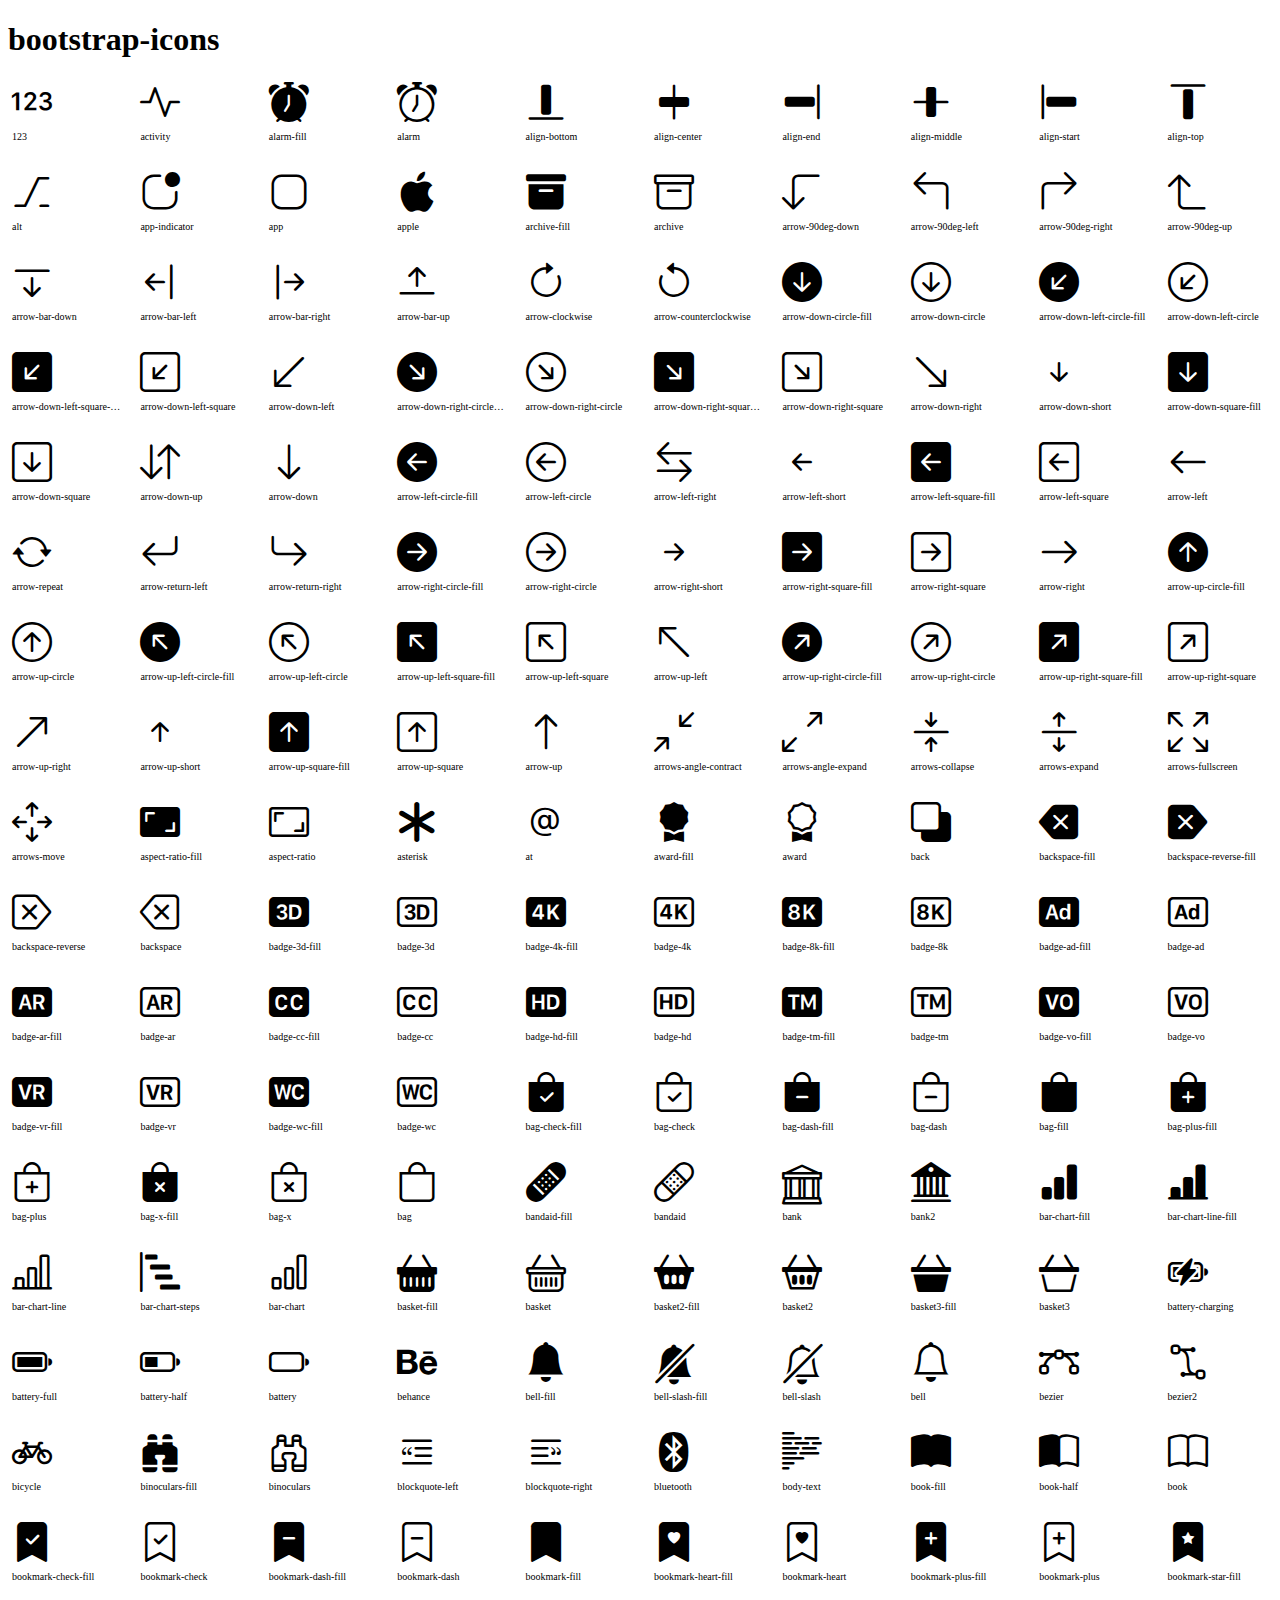
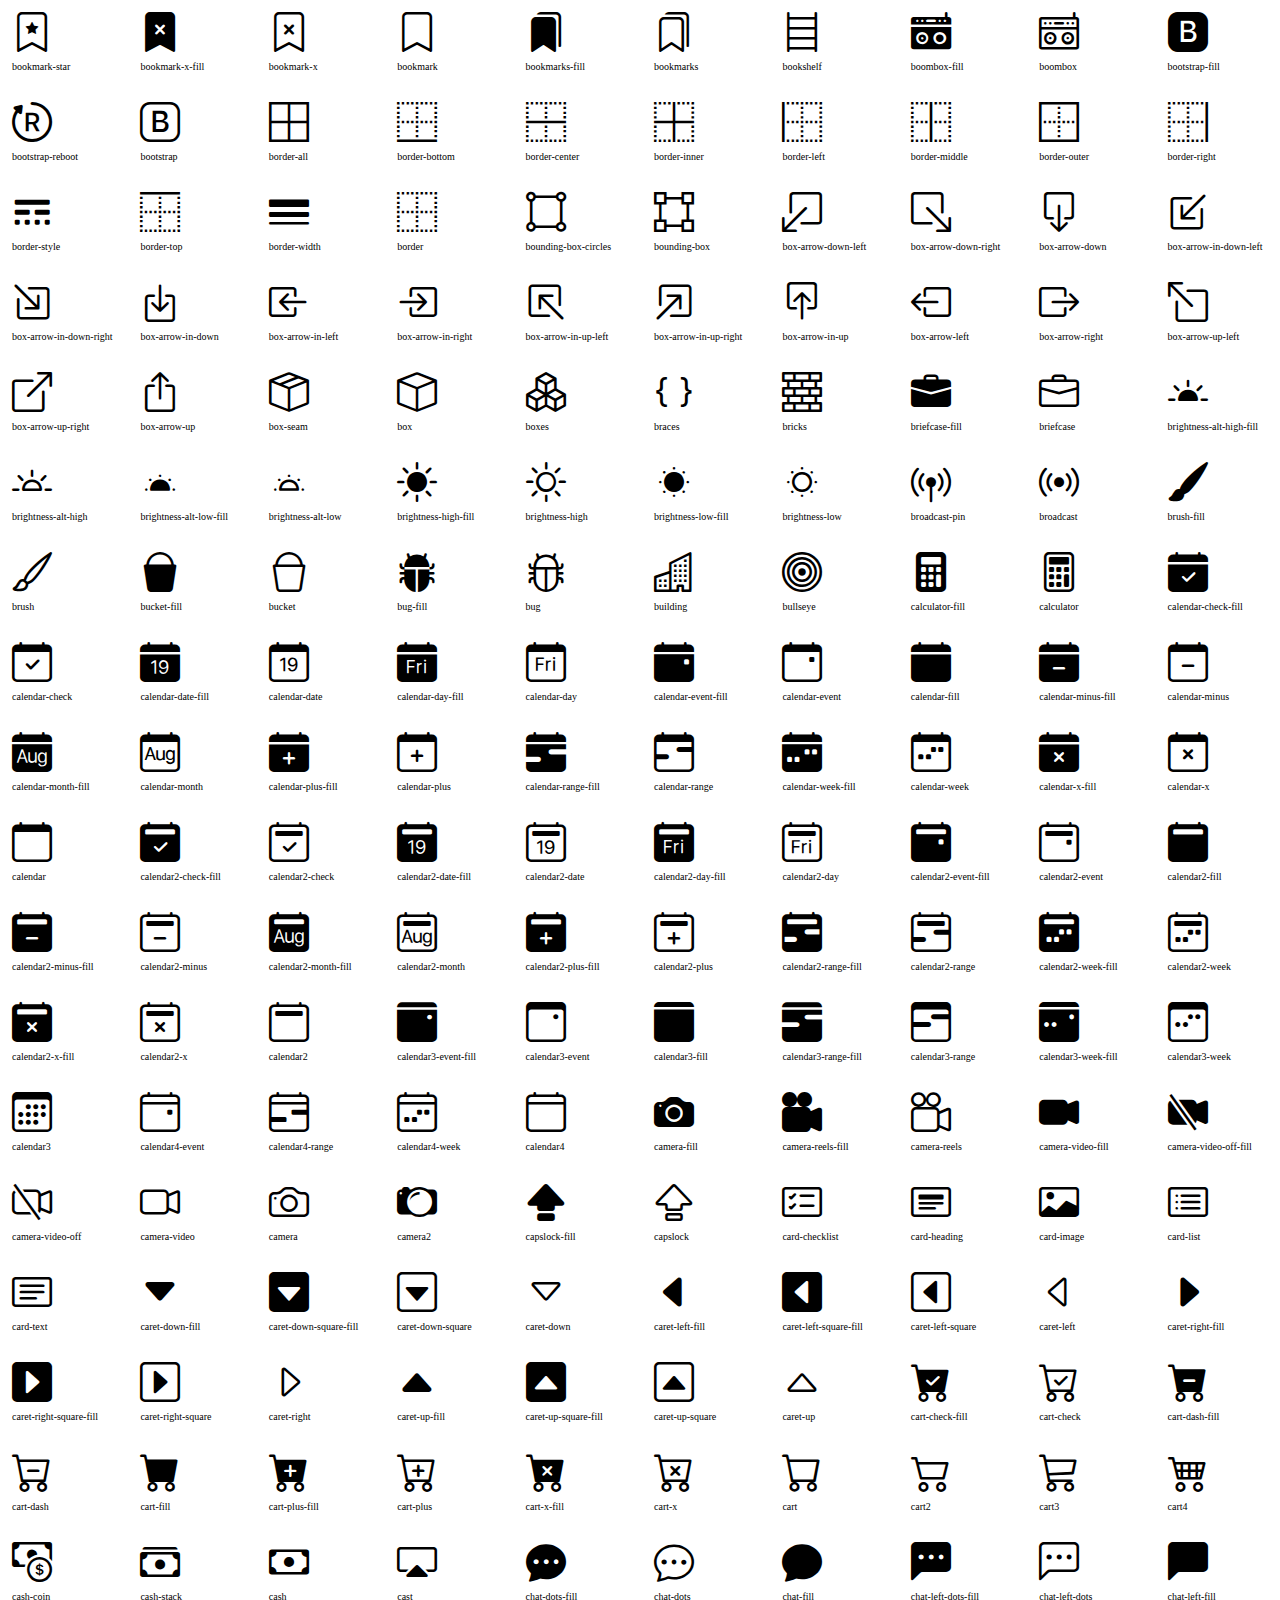
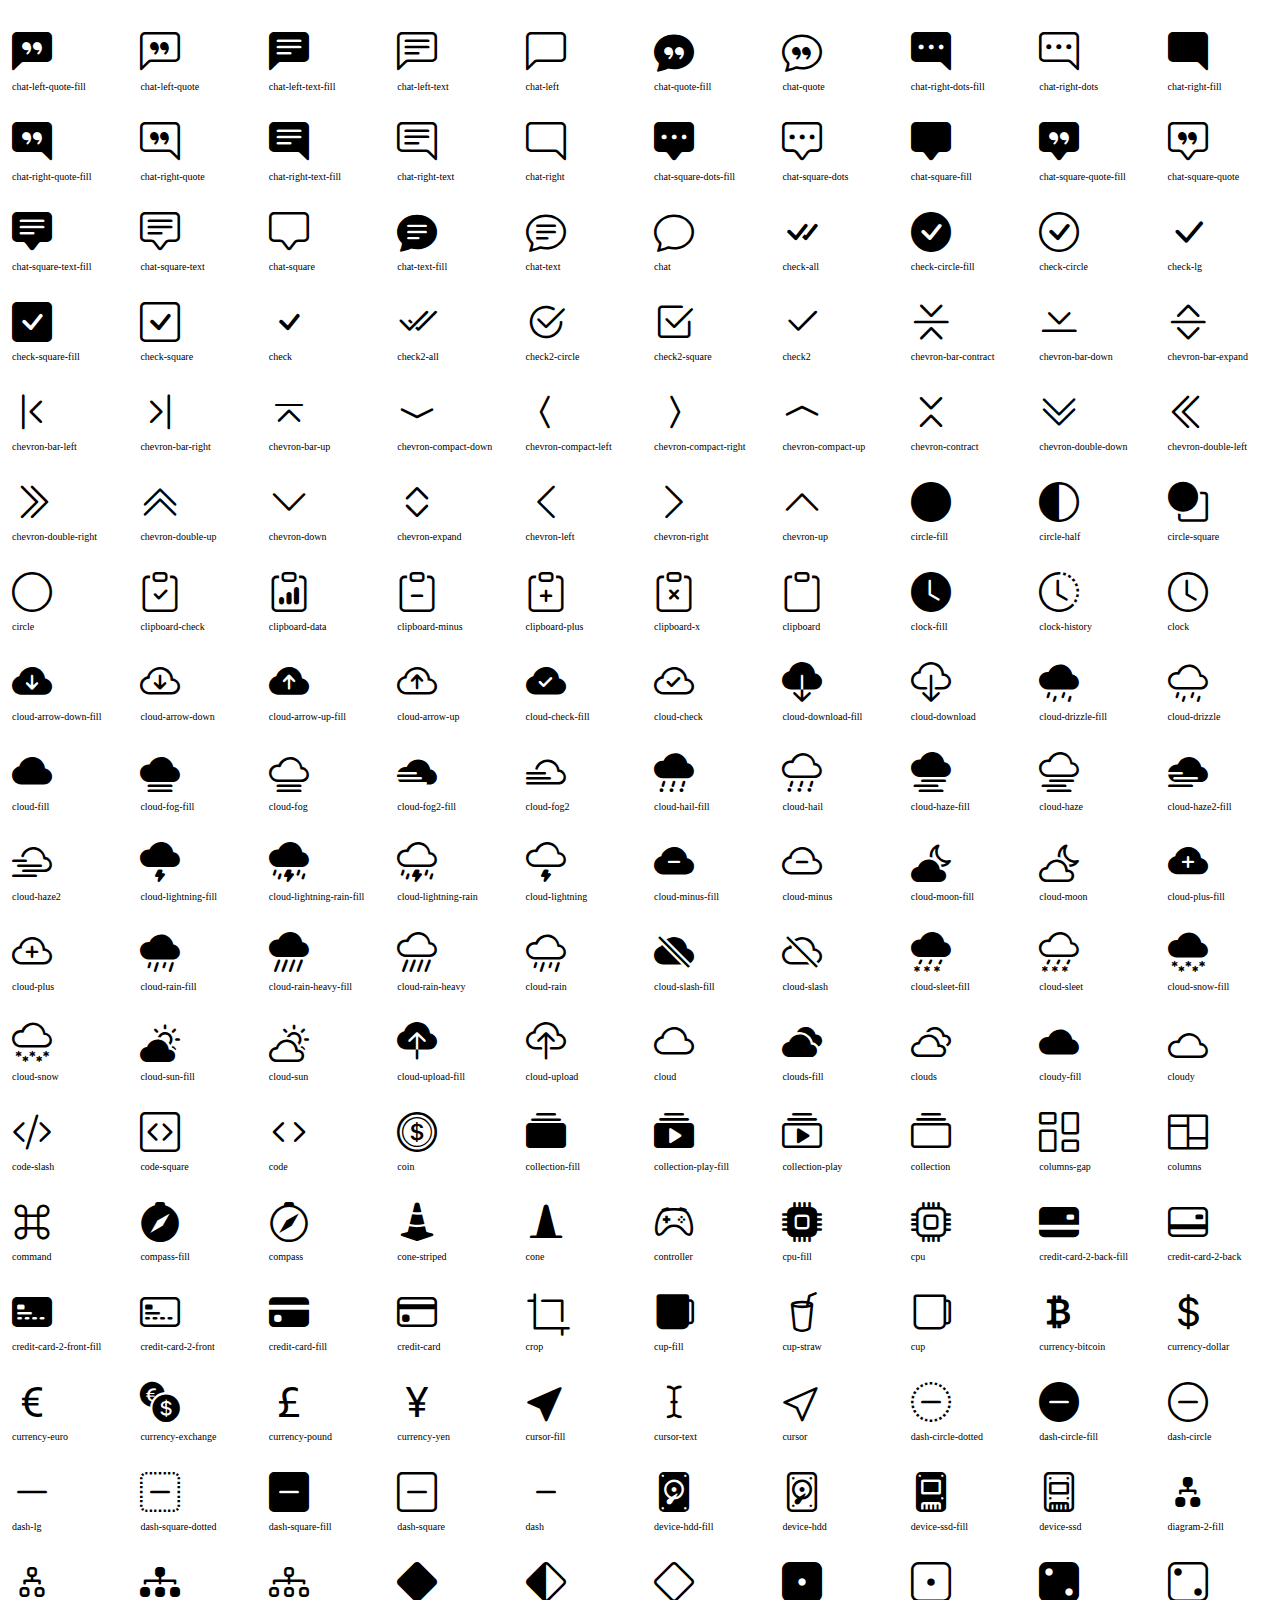
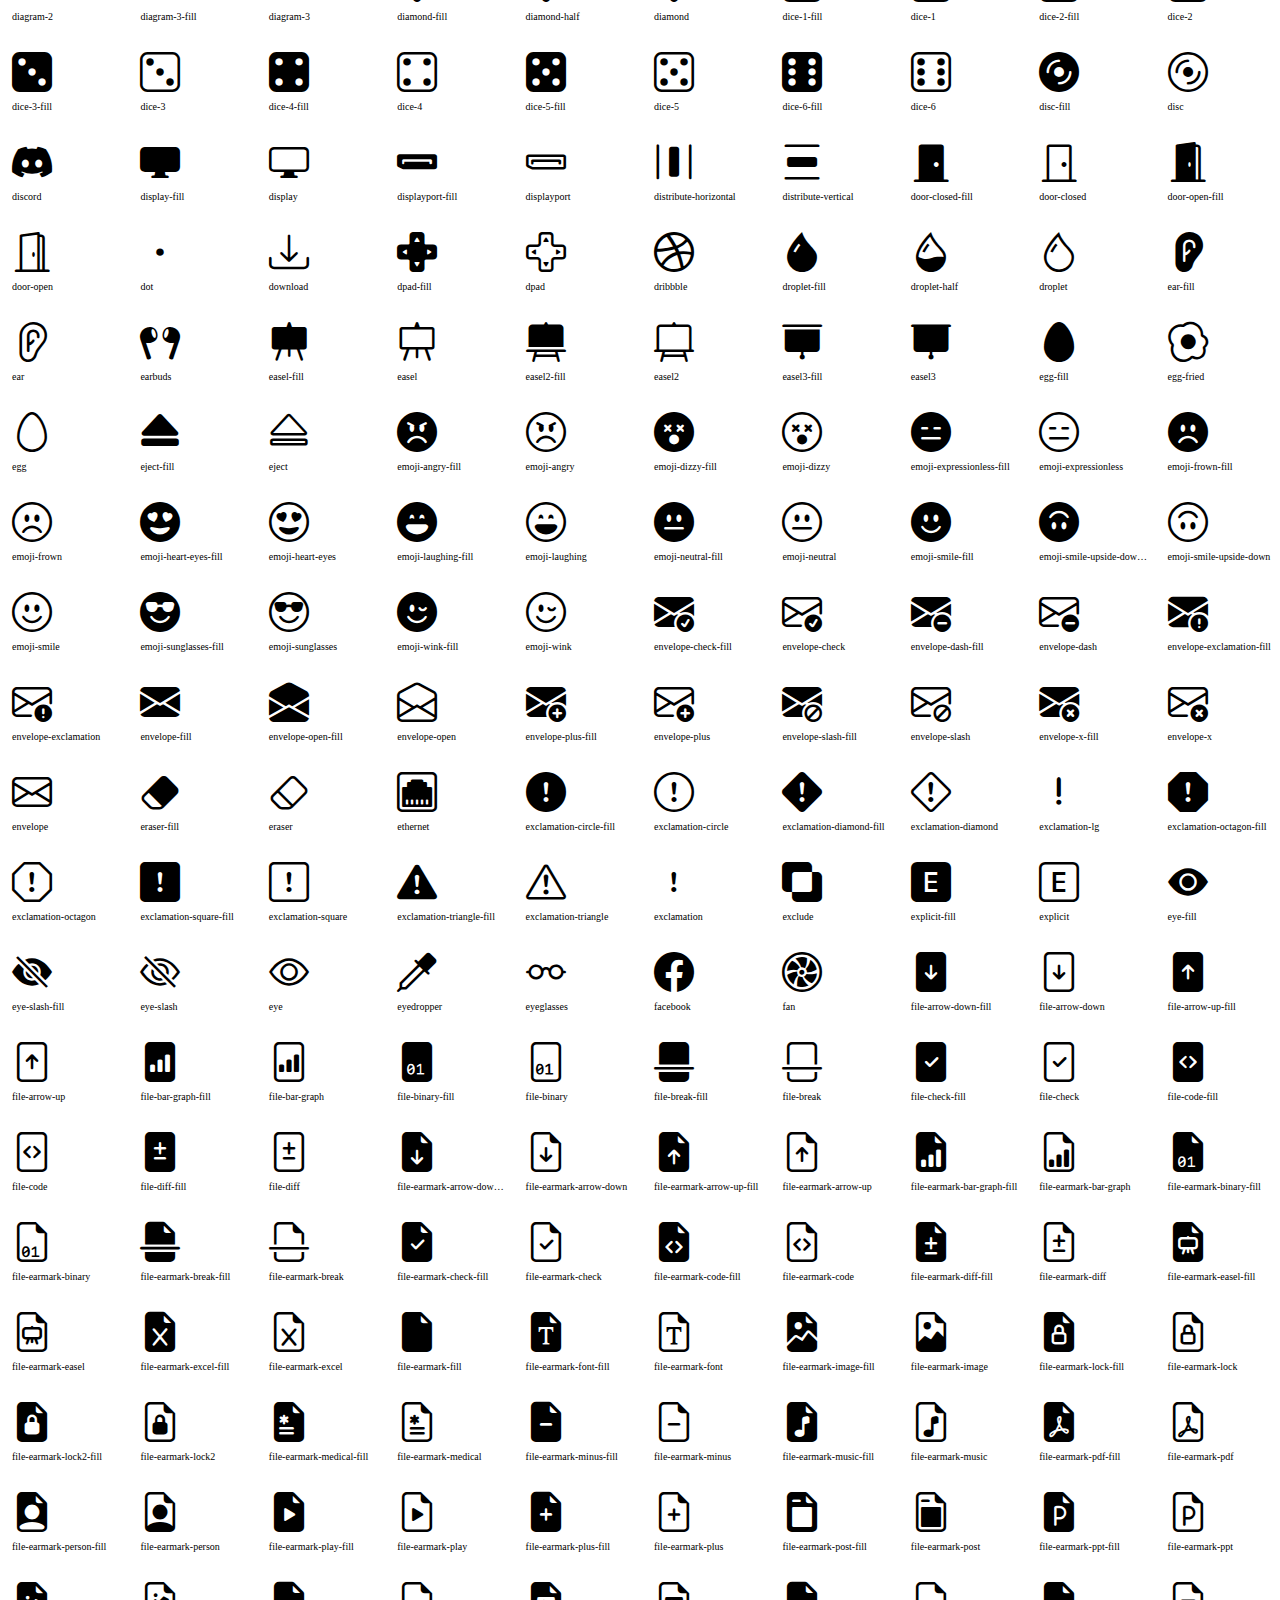
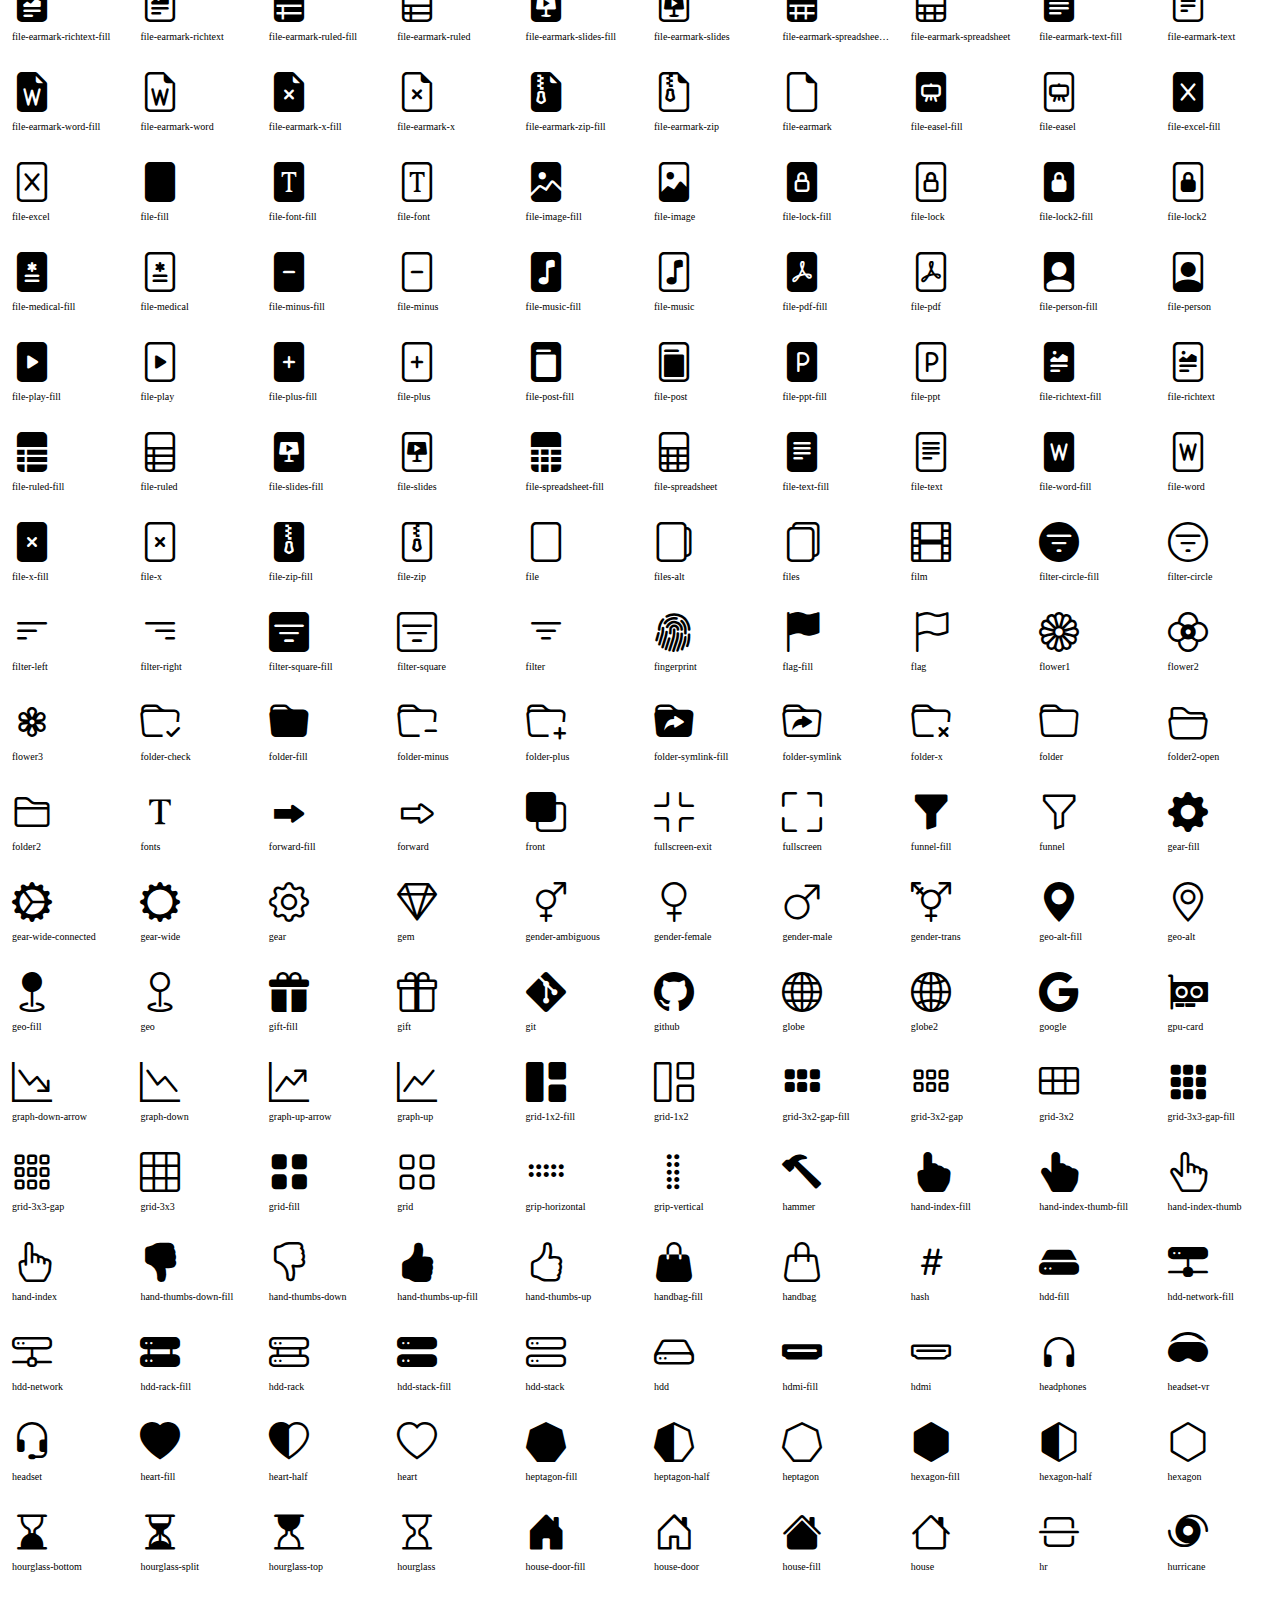
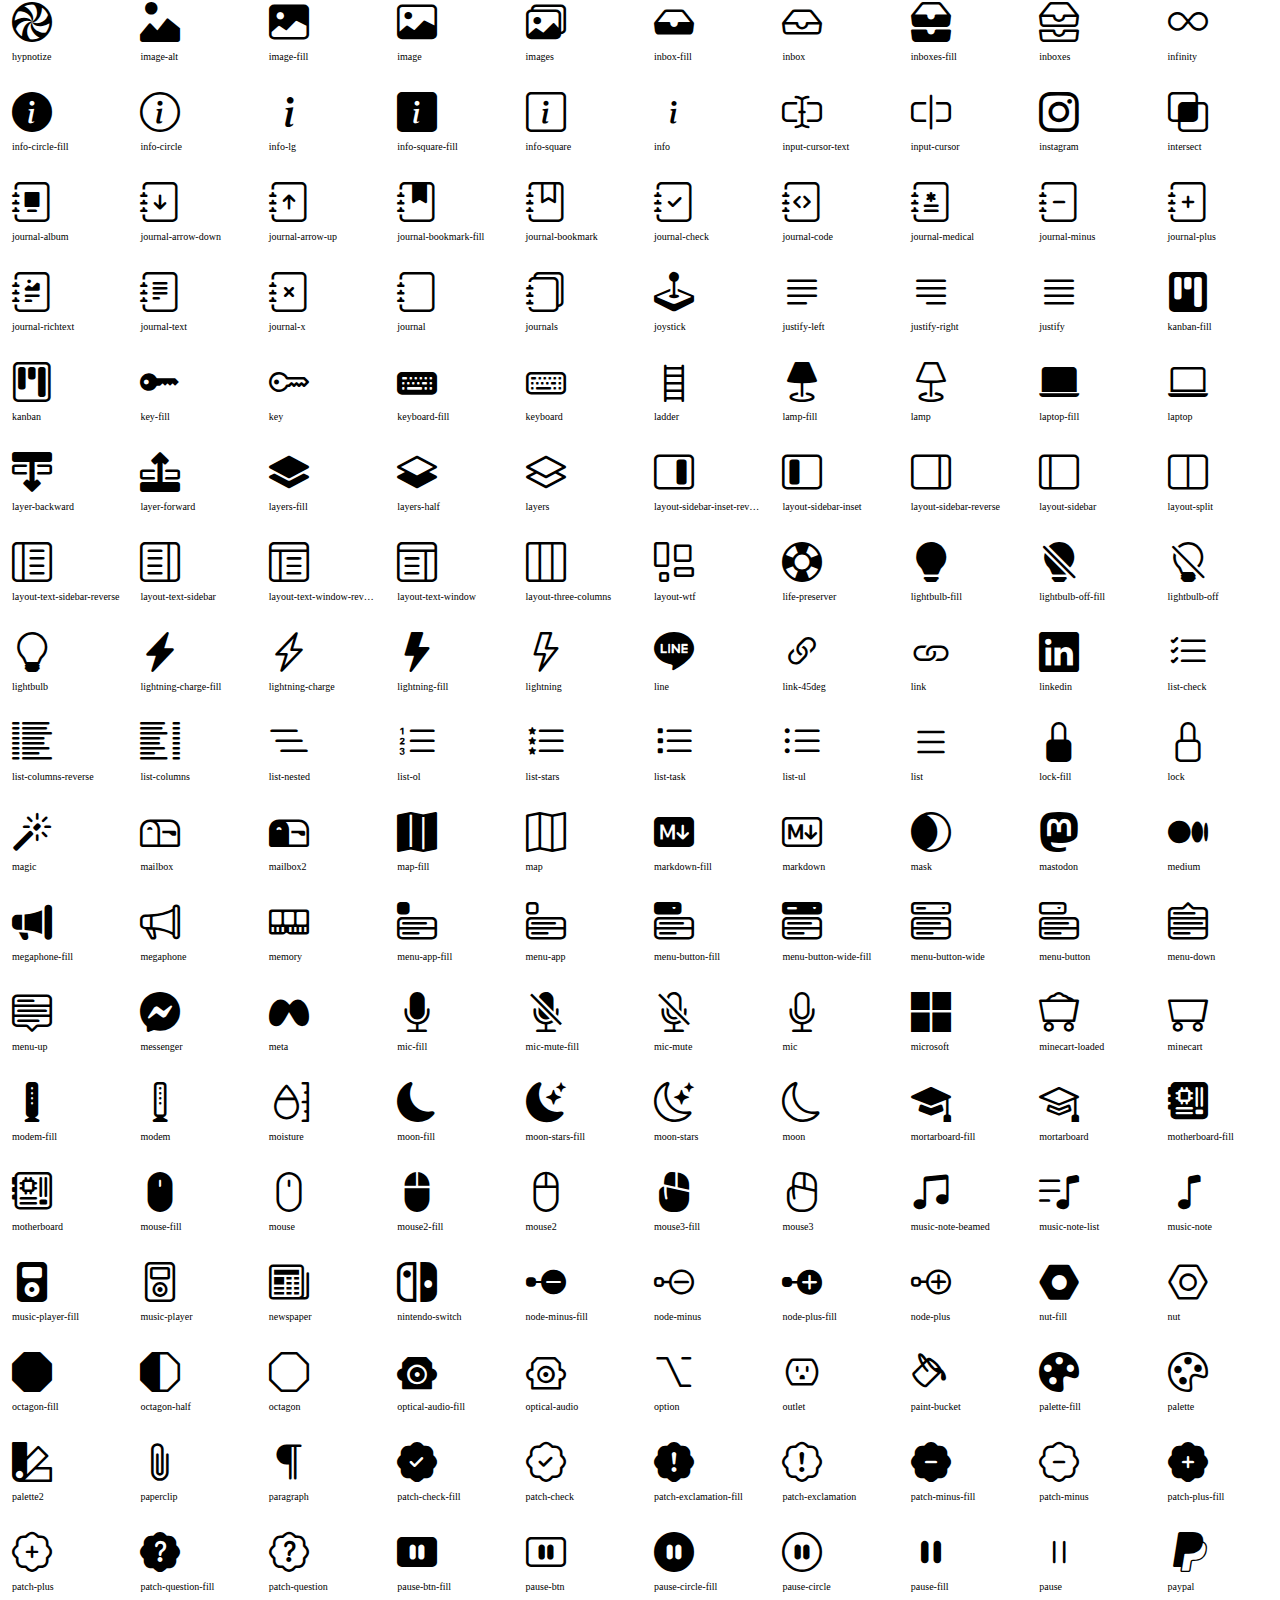
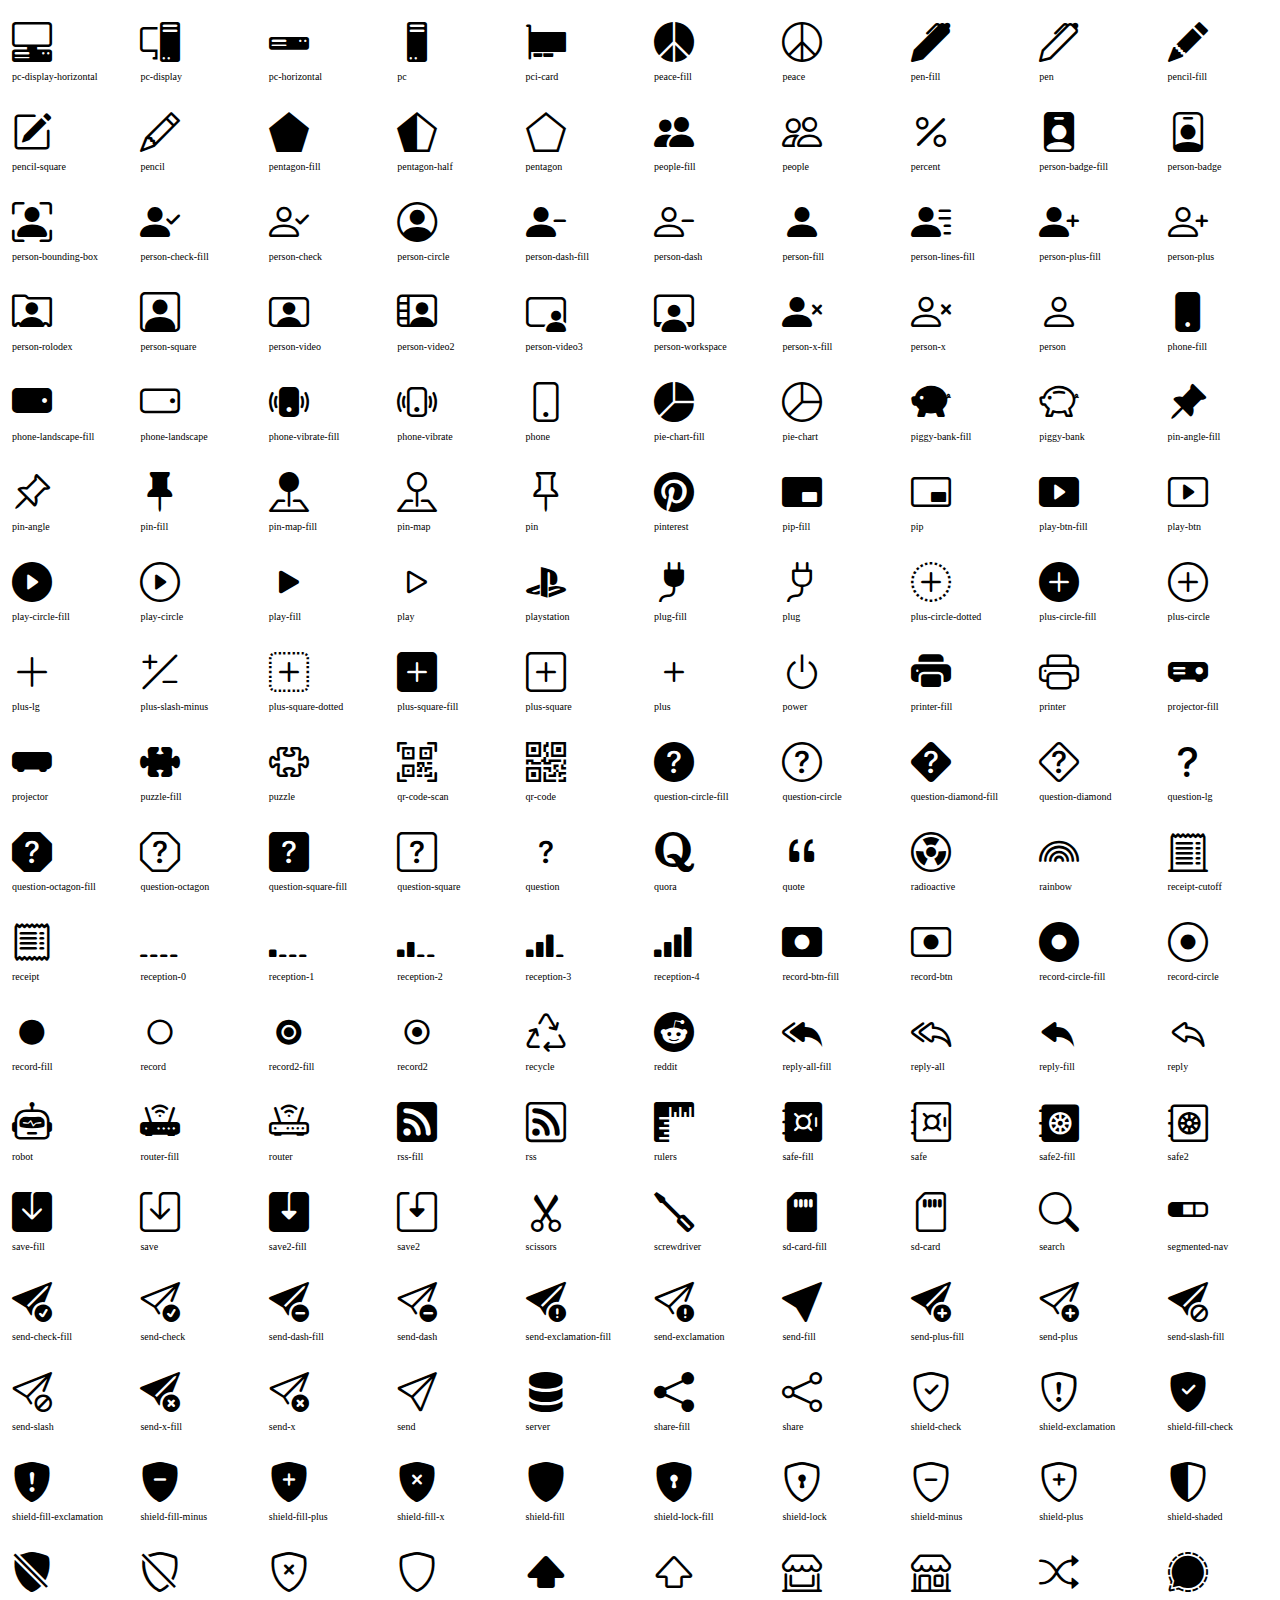
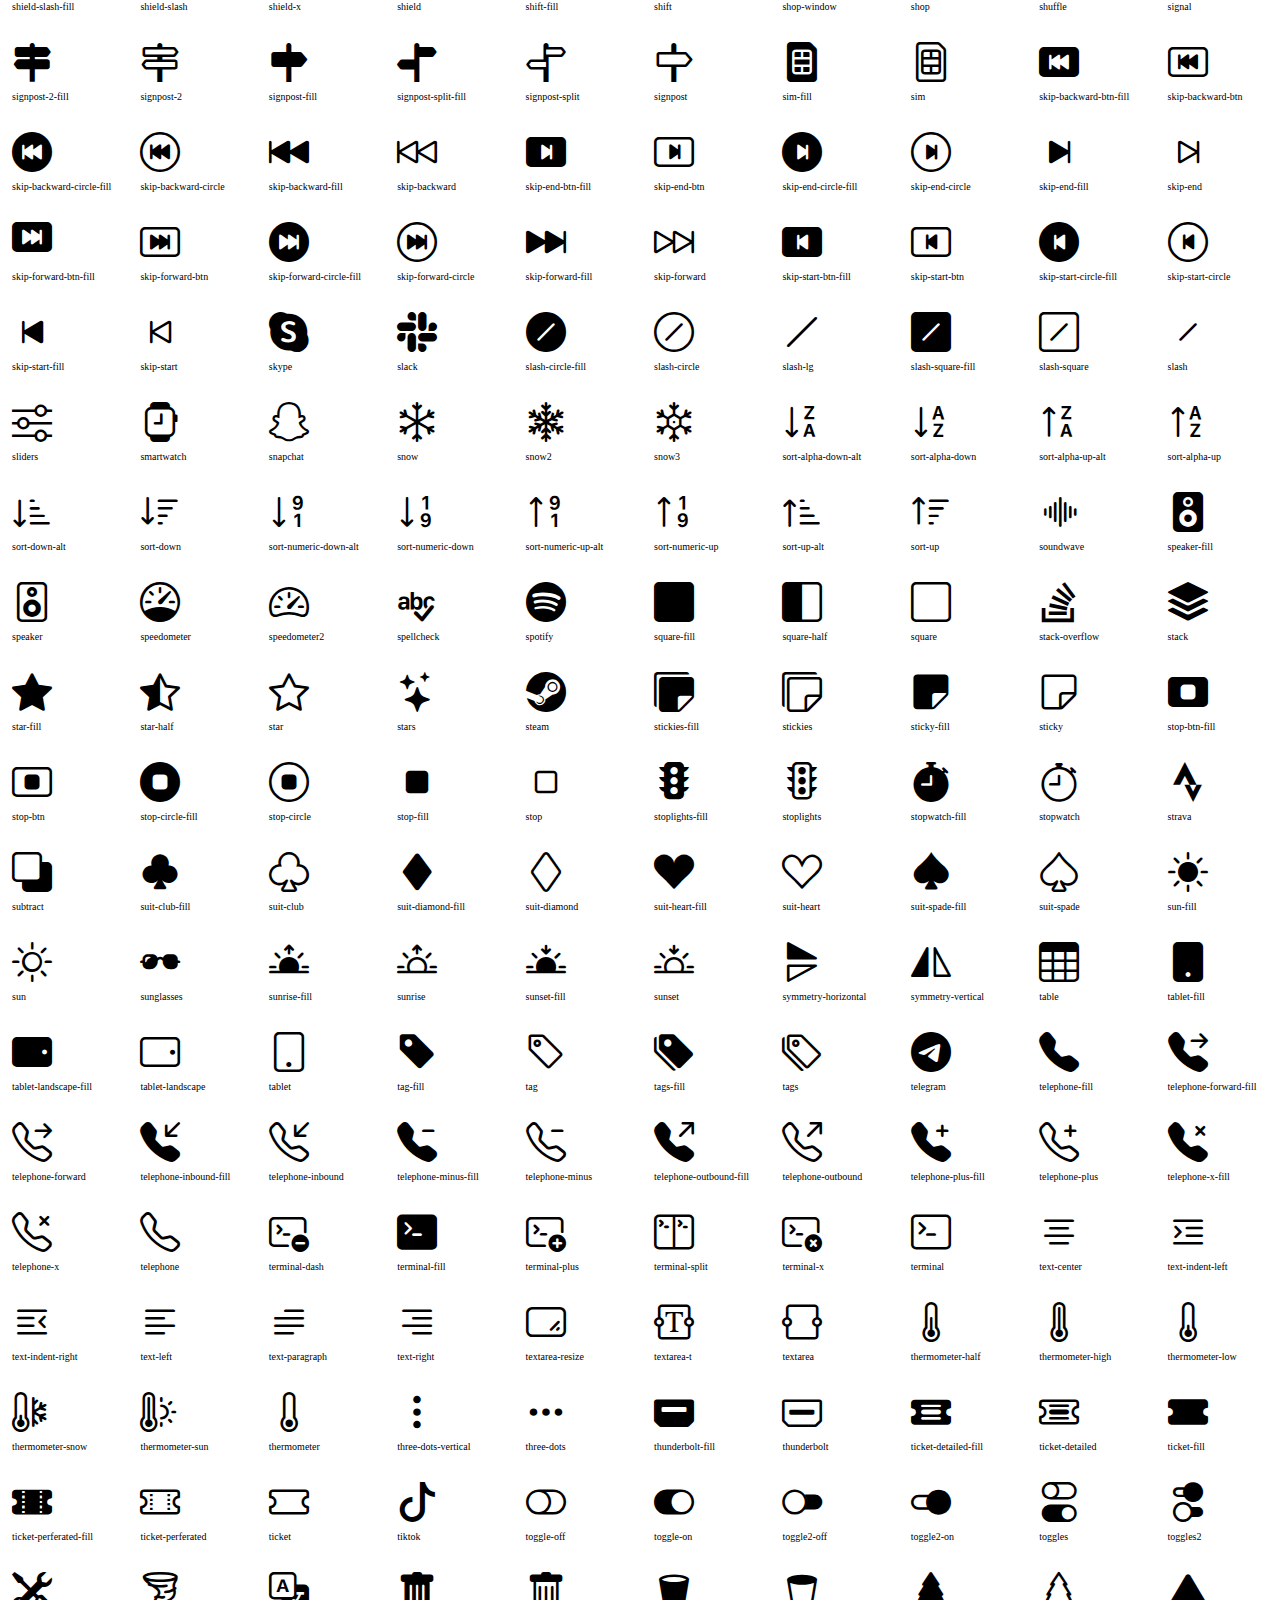
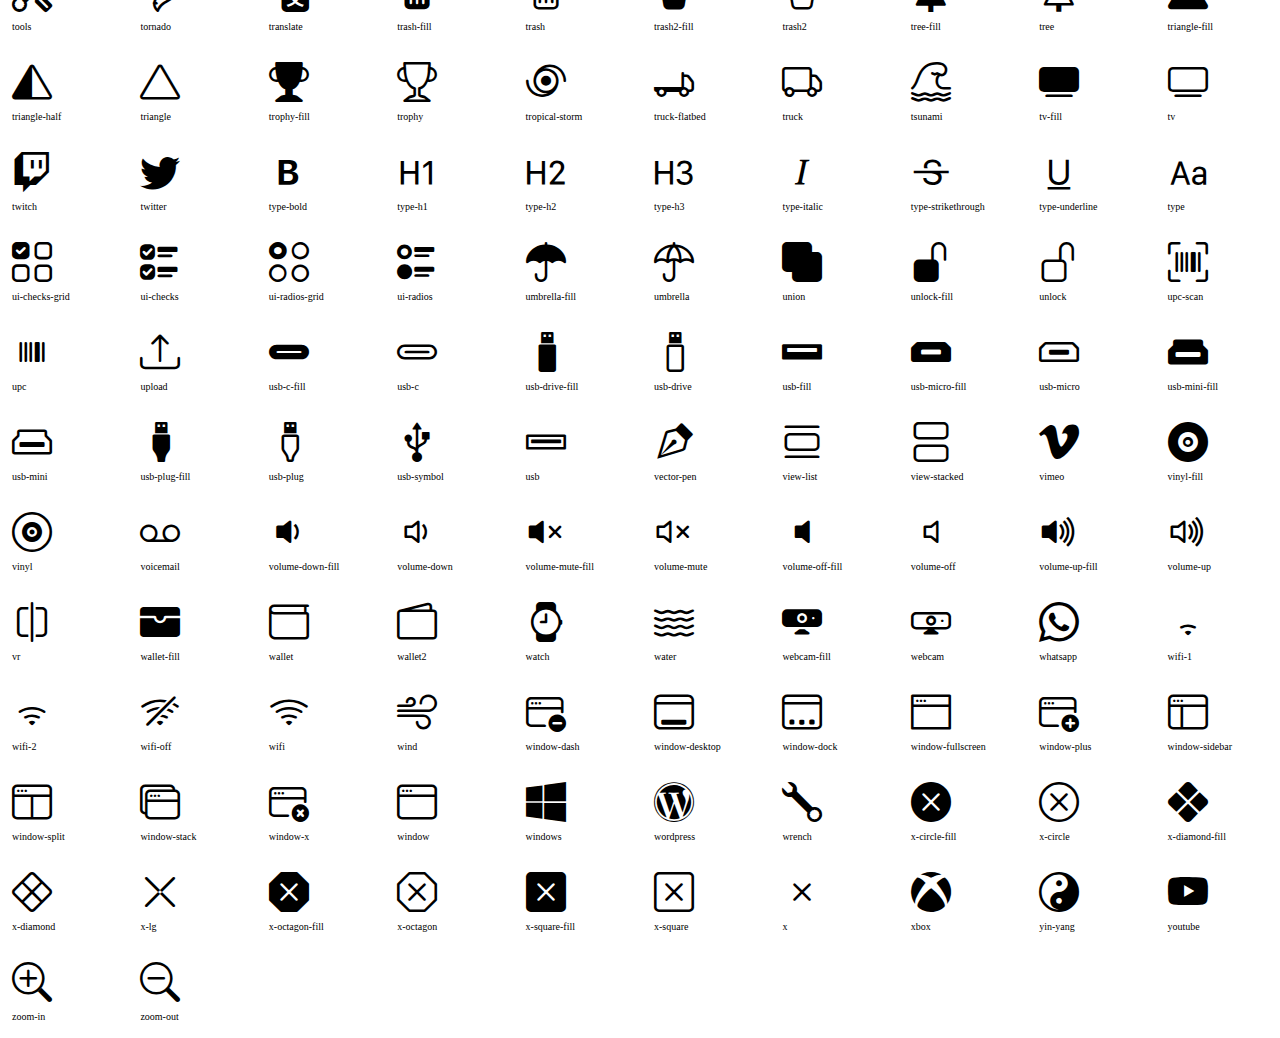
==== commit 0dd83416: "update v2" ====
--- a/assets/vendor/bootstrap-icons/index.html
+++ b/assets/vendor/bootstrap-icons/index.html
@@ -42,6 +42,14 @@
 
   <div class="icons">
     <div class="icon">
+      <i class="bi bi-123"></i>
+      <div class="label">123</div>
+    </div>
+    <div class="icon">
+      <i class="bi bi-activity"></i>
+      <div class="label">activity</div>
+    </div>
+    <div class="icon">
       <i class="bi bi-alarm-fill"></i>
       <div class="label">alarm-fill</div>
     </div>
@@ -86,6 +94,10 @@
       <div class="label">app</div>
     </div>
     <div class="icon">
+      <i class="bi bi-apple"></i>
+      <div class="label">apple</div>
+    </div>
+    <div class="icon">
       <i class="bi bi-archive-fill"></i>
       <div class="label">archive-fill</div>
     </div>
@@ -526,6 +538,14 @@
       <div class="label">bag</div>
     </div>
     <div class="icon">
+      <i class="bi bi-bandaid-fill"></i>
+      <div class="label">bandaid-fill</div>
+    </div>
+    <div class="icon">
+      <i class="bi bi-bandaid"></i>
+      <div class="label">bandaid</div>
+    </div>
+    <div class="icon">
       <i class="bi bi-bank"></i>
       <div class="label">bank</div>
     </div>
@@ -594,6 +614,10 @@
       <div class="label">battery</div>
     </div>
     <div class="icon">
+      <i class="bi bi-behance"></i>
+      <div class="label">behance</div>
+    </div>
+    <div class="icon">
       <i class="bi bi-bell-fill"></i>
       <div class="label">bell-fill</div>
     </div>
@@ -638,6 +662,14 @@
       <div class="label">blockquote-right</div>
     </div>
     <div class="icon">
+      <i class="bi bi-bluetooth"></i>
+      <div class="label">bluetooth</div>
+    </div>
+    <div class="icon">
+      <i class="bi bi-body-text"></i>
+      <div class="label">body-text</div>
+    </div>
+    <div class="icon">
       <i class="bi bi-book-fill"></i>
       <div class="label">book-fill</div>
     </div>
@@ -718,6 +750,14 @@
       <div class="label">bookshelf</div>
     </div>
     <div class="icon">
+      <i class="bi bi-boombox-fill"></i>
+      <div class="label">boombox-fill</div>
+    </div>
+    <div class="icon">
+      <i class="bi bi-boombox"></i>
+      <div class="label">boombox</div>
+    </div>
+    <div class="icon">
       <i class="bi bi-bootstrap-fill"></i>
       <div class="label">bootstrap-fill</div>
     </div>
@@ -858,6 +898,10 @@
       <div class="label">box</div>
     </div>
     <div class="icon">
+      <i class="bi bi-boxes"></i>
+      <div class="label">boxes</div>
+    </div>
+    <div class="icon">
       <i class="bi bi-braces"></i>
       <div class="label">braces</div>
     </div>
@@ -1746,10 +1790,6 @@
       <div class="label">cloud-hail</div>
     </div>
     <div class="icon">
-      <i class="bi bi-cloud-haze-1"></i>
-      <div class="label">cloud-haze-1</div>
-    </div>
-    <div class="icon">
       <i class="bi bi-cloud-haze-fill"></i>
       <div class="label">cloud-haze-fill</div>
     </div>
@@ -1762,6 +1802,10 @@
       <div class="label">cloud-haze2-fill</div>
     </div>
     <div class="icon">
+      <i class="bi bi-cloud-haze2"></i>
+      <div class="label">cloud-haze2</div>
+    </div>
+    <div class="icon">
       <i class="bi bi-cloud-lightning-fill"></i>
       <div class="label">cloud-lightning-fill</div>
     </div>
@@ -2058,6 +2102,22 @@
       <div class="label">dash</div>
     </div>
     <div class="icon">
+      <i class="bi bi-device-hdd-fill"></i>
+      <div class="label">device-hdd-fill</div>
+    </div>
+    <div class="icon">
+      <i class="bi bi-device-hdd"></i>
+      <div class="label">device-hdd</div>
+    </div>
+    <div class="icon">
+      <i class="bi bi-device-ssd-fill"></i>
+      <div class="label">device-ssd-fill</div>
+    </div>
+    <div class="icon">
+      <i class="bi bi-device-ssd"></i>
+      <div class="label">device-ssd</div>
+    </div>
+    <div class="icon">
       <i class="bi bi-diagram-2-fill"></i>
       <div class="label">diagram-2-fill</div>
     </div>
@@ -2154,6 +2214,14 @@
       <div class="label">display</div>
     </div>
     <div class="icon">
+      <i class="bi bi-displayport-fill"></i>
+      <div class="label">displayport-fill</div>
+    </div>
+    <div class="icon">
+      <i class="bi bi-displayport"></i>
+      <div class="label">displayport</div>
+    </div>
+    <div class="icon">
       <i class="bi bi-distribute-horizontal"></i>
       <div class="label">distribute-horizontal</div>
     </div>
@@ -2186,6 +2254,18 @@
       <div class="label">download</div>
     </div>
     <div class="icon">
+      <i class="bi bi-dpad-fill"></i>
+      <div class="label">dpad-fill</div>
+    </div>
+    <div class="icon">
+      <i class="bi bi-dpad"></i>
+      <div class="label">dpad</div>
+    </div>
+    <div class="icon">
+      <i class="bi bi-dribbble"></i>
+      <div class="label">dribbble</div>
+    </div>
+    <div class="icon">
       <i class="bi bi-droplet-fill"></i>
       <div class="label">droplet-fill</div>
     </div>
@@ -2198,6 +2278,14 @@
       <div class="label">droplet</div>
     </div>
     <div class="icon">
+      <i class="bi bi-ear-fill"></i>
+      <div class="label">ear-fill</div>
+    </div>
+    <div class="icon">
+      <i class="bi bi-ear"></i>
+      <div class="label">ear</div>
+    </div>
+    <div class="icon">
       <i class="bi bi-earbuds"></i>
       <div class="label">earbuds</div>
     </div>
@@ -2210,6 +2298,22 @@
       <div class="label">easel</div>
     </div>
     <div class="icon">
+      <i class="bi bi-easel2-fill"></i>
+      <div class="label">easel2-fill</div>
+    </div>
+    <div class="icon">
+      <i class="bi bi-easel2"></i>
+      <div class="label">easel2</div>
+    </div>
+    <div class="icon">
+      <i class="bi bi-easel3-fill"></i>
+      <div class="label">easel3-fill</div>
+    </div>
+    <div class="icon">
+      <i class="bi bi-easel3"></i>
+      <div class="label">easel3</div>
+    </div>
+    <div class="icon">
       <i class="bi bi-egg-fill"></i>
       <div class="label">egg-fill</div>
     </div>
@@ -2318,6 +2422,30 @@
       <div class="label">emoji-wink</div>
     </div>
     <div class="icon">
+      <i class="bi bi-envelope-check-fill"></i>
+      <div class="label">envelope-check-fill</div>
+    </div>
+    <div class="icon">
+      <i class="bi bi-envelope-check"></i>
+      <div class="label">envelope-check</div>
+    </div>
+    <div class="icon">
+      <i class="bi bi-envelope-dash-fill"></i>
+      <div class="label">envelope-dash-fill</div>
+    </div>
+    <div class="icon">
+      <i class="bi bi-envelope-dash"></i>
+      <div class="label">envelope-dash</div>
+    </div>
+    <div class="icon">
+      <i class="bi bi-envelope-exclamation-fill"></i>
+      <div class="label">envelope-exclamation-fill</div>
+    </div>
+    <div class="icon">
+      <i class="bi bi-envelope-exclamation"></i>
+      <div class="label">envelope-exclamation</div>
+    </div>
+    <div class="icon">
       <i class="bi bi-envelope-fill"></i>
       <div class="label">envelope-fill</div>
     </div>
@@ -2330,6 +2458,30 @@
       <div class="label">envelope-open</div>
     </div>
     <div class="icon">
+      <i class="bi bi-envelope-plus-fill"></i>
+      <div class="label">envelope-plus-fill</div>
+    </div>
+    <div class="icon">
+      <i class="bi bi-envelope-plus"></i>
+      <div class="label">envelope-plus</div>
+    </div>
+    <div class="icon">
+      <i class="bi bi-envelope-slash-fill"></i>
+      <div class="label">envelope-slash-fill</div>
+    </div>
+    <div class="icon">
+      <i class="bi bi-envelope-slash"></i>
+      <div class="label">envelope-slash</div>
+    </div>
+    <div class="icon">
+      <i class="bi bi-envelope-x-fill"></i>
+      <div class="label">envelope-x-fill</div>
+    </div>
+    <div class="icon">
+      <i class="bi bi-envelope-x"></i>
+      <div class="label">envelope-x</div>
+    </div>
+    <div class="icon">
       <i class="bi bi-envelope"></i>
       <div class="label">envelope</div>
     </div>
@@ -2342,6 +2494,10 @@
       <div class="label">eraser</div>
     </div>
     <div class="icon">
+      <i class="bi bi-ethernet"></i>
+      <div class="label">ethernet</div>
+    </div>
+    <div class="icon">
       <i class="bi bi-exclamation-circle-fill"></i>
       <div class="label">exclamation-circle-fill</div>
     </div>
@@ -2394,6 +2550,14 @@
       <div class="label">exclude</div>
     </div>
     <div class="icon">
+      <i class="bi bi-explicit-fill"></i>
+      <div class="label">explicit-fill</div>
+    </div>
+    <div class="icon">
+      <i class="bi bi-explicit"></i>
+      <div class="label">explicit</div>
+    </div>
+    <div class="icon">
       <i class="bi bi-eye-fill"></i>
       <div class="label">eye-fill</div>
     </div>
@@ -2422,6 +2586,10 @@
       <div class="label">facebook</div>
     </div>
     <div class="icon">
+      <i class="bi bi-fan"></i>
+      <div class="label">fan</div>
+    </div>
+    <div class="icon">
       <i class="bi bi-file-arrow-down-fill"></i>
       <div class="label">file-arrow-down-fill</div>
     </div>
@@ -2974,6 +3142,10 @@
       <div class="label">filter</div>
     </div>
     <div class="icon">
+      <i class="bi bi-fingerprint"></i>
+      <div class="label">fingerprint</div>
+    </div>
+    <div class="icon">
       <i class="bi bi-flag-fill"></i>
       <div class="label">flag-fill</div>
     </div>
@@ -3126,6 +3298,10 @@
       <div class="label">gift</div>
     </div>
     <div class="icon">
+      <i class="bi bi-git"></i>
+      <div class="label">git</div>
+    </div>
+    <div class="icon">
       <i class="bi bi-github"></i>
       <div class="label">github</div>
     </div>
@@ -3142,10 +3318,22 @@
       <div class="label">google</div>
     </div>
     <div class="icon">
+      <i class="bi bi-gpu-card"></i>
+      <div class="label">gpu-card</div>
+    </div>
+    <div class="icon">
+      <i class="bi bi-graph-down-arrow"></i>
+      <div class="label">graph-down-arrow</div>
+    </div>
+    <div class="icon">
       <i class="bi bi-graph-down"></i>
       <div class="label">graph-down</div>
     </div>
     <div class="icon">
+      <i class="bi bi-graph-up-arrow"></i>
+      <div class="label">graph-up-arrow</div>
+    </div>
+    <div class="icon">
       <i class="bi bi-graph-up"></i>
       <div class="label">graph-up</div>
     </div>
@@ -3278,6 +3466,14 @@
       <div class="label">hdd</div>
     </div>
     <div class="icon">
+      <i class="bi bi-hdmi-fill"></i>
+      <div class="label">hdmi-fill</div>
+    </div>
+    <div class="icon">
+      <i class="bi bi-hdmi"></i>
+      <div class="label">hdmi</div>
+    </div>
+    <div class="icon">
       <i class="bi bi-headphones"></i>
       <div class="label">headphones</div>
     </div>
@@ -3366,6 +3562,10 @@
       <div class="label">hurricane</div>
     </div>
     <div class="icon">
+      <i class="bi bi-hypnotize"></i>
+      <div class="label">hypnotize</div>
+    </div>
+    <div class="icon">
       <i class="bi bi-image-alt"></i>
       <div class="label">image-alt</div>
     </div>
@@ -3398,6 +3598,10 @@
       <div class="label">inboxes</div>
     </div>
     <div class="icon">
+      <i class="bi bi-infinity"></i>
+      <div class="label">infinity</div>
+    </div>
+    <div class="icon">
       <i class="bi bi-info-circle-fill"></i>
       <div class="label">info-circle-fill</div>
     </div>
@@ -3658,6 +3862,10 @@
       <div class="label">lightning</div>
     </div>
     <div class="icon">
+      <i class="bi bi-line"></i>
+      <div class="label">line</div>
+    </div>
+    <div class="icon">
       <i class="bi bi-link-45deg"></i>
       <div class="label">link-45deg</div>
     </div>
@@ -3674,6 +3882,14 @@
       <div class="label">list-check</div>
     </div>
     <div class="icon">
+      <i class="bi bi-list-columns-reverse"></i>
+      <div class="label">list-columns-reverse</div>
+    </div>
+    <div class="icon">
+      <i class="bi bi-list-columns"></i>
+      <div class="label">list-columns</div>
+    </div>
+    <div class="icon">
       <i class="bi bi-list-nested"></i>
       <div class="label">list-nested</div>
     </div>
@@ -3706,6 +3922,10 @@
       <div class="label">lock</div>
     </div>
     <div class="icon">
+      <i class="bi bi-magic"></i>
+      <div class="label">magic</div>
+    </div>
+    <div class="icon">
       <i class="bi bi-mailbox"></i>
       <div class="label">mailbox</div>
     </div>
@@ -3738,6 +3958,10 @@
       <div class="label">mastodon</div>
     </div>
     <div class="icon">
+      <i class="bi bi-medium"></i>
+      <div class="label">medium</div>
+    </div>
+    <div class="icon">
       <i class="bi bi-megaphone-fill"></i>
       <div class="label">megaphone-fill</div>
     </div>
@@ -3746,6 +3970,10 @@
       <div class="label">megaphone</div>
     </div>
     <div class="icon">
+      <i class="bi bi-memory"></i>
+      <div class="label">memory</div>
+    </div>
+    <div class="icon">
       <i class="bi bi-menu-app-fill"></i>
       <div class="label">menu-app-fill</div>
     </div>
@@ -3782,6 +4010,10 @@
       <div class="label">messenger</div>
     </div>
     <div class="icon">
+      <i class="bi bi-meta"></i>
+      <div class="label">meta</div>
+    </div>
+    <div class="icon">
       <i class="bi bi-mic-fill"></i>
       <div class="label">mic-fill</div>
     </div>
@@ -3798,6 +4030,10 @@
       <div class="label">mic</div>
     </div>
     <div class="icon">
+      <i class="bi bi-microsoft"></i>
+      <div class="label">microsoft</div>
+    </div>
+    <div class="icon">
       <i class="bi bi-minecart-loaded"></i>
       <div class="label">minecart-loaded</div>
     </div>
@@ -3806,6 +4042,14 @@
       <div class="label">minecart</div>
     </div>
     <div class="icon">
+      <i class="bi bi-modem-fill"></i>
+      <div class="label">modem-fill</div>
+    </div>
+    <div class="icon">
+      <i class="bi bi-modem"></i>
+      <div class="label">modem</div>
+    </div>
+    <div class="icon">
       <i class="bi bi-moisture"></i>
       <div class="label">moisture</div>
     </div>
@@ -3826,6 +4070,22 @@
       <div class="label">moon</div>
     </div>
     <div class="icon">
+      <i class="bi bi-mortarboard-fill"></i>
+      <div class="label">mortarboard-fill</div>
+    </div>
+    <div class="icon">
+      <i class="bi bi-mortarboard"></i>
+      <div class="label">mortarboard</div>
+    </div>
+    <div class="icon">
+      <i class="bi bi-motherboard-fill"></i>
+      <div class="label">motherboard-fill</div>
+    </div>
+    <div class="icon">
+      <i class="bi bi-motherboard"></i>
+      <div class="label">motherboard</div>
+    </div>
+    <div class="icon">
       <i class="bi bi-mouse-fill"></i>
       <div class="label">mouse-fill</div>
     </div>
@@ -3874,6 +4134,10 @@
       <div class="label">newspaper</div>
     </div>
     <div class="icon">
+      <i class="bi bi-nintendo-switch"></i>
+      <div class="label">nintendo-switch</div>
+    </div>
+    <div class="icon">
       <i class="bi bi-node-minus-fill"></i>
       <div class="label">node-minus-fill</div>
     </div>
@@ -3910,6 +4174,14 @@
       <div class="label">octagon</div>
     </div>
     <div class="icon">
+      <i class="bi bi-optical-audio-fill"></i>
+      <div class="label">optical-audio-fill</div>
+    </div>
+    <div class="icon">
+      <i class="bi bi-optical-audio"></i>
+      <div class="label">optical-audio</div>
+    </div>
+    <div class="icon">
       <i class="bi bi-option"></i>
       <div class="label">option</div>
     </div>
@@ -4006,6 +4278,30 @@
       <div class="label">pause</div>
     </div>
     <div class="icon">
+      <i class="bi bi-paypal"></i>
+      <div class="label">paypal</div>
+    </div>
+    <div class="icon">
+      <i class="bi bi-pc-display-horizontal"></i>
+      <div class="label">pc-display-horizontal</div>
+    </div>
+    <div class="icon">
+      <i class="bi bi-pc-display"></i>
+      <div class="label">pc-display</div>
+    </div>
+    <div class="icon">
+      <i class="bi bi-pc-horizontal"></i>
+      <div class="label">pc-horizontal</div>
+    </div>
+    <div class="icon">
+      <i class="bi bi-pc"></i>
+      <div class="label">pc</div>
+    </div>
+    <div class="icon">
+      <i class="bi bi-pci-card"></i>
+      <div class="label">pci-card</div>
+    </div>
+    <div class="icon">
       <i class="bi bi-peace-fill"></i>
       <div class="label">peace-fill</div>
     </div>
@@ -4106,10 +4402,30 @@
       <div class="label">person-plus</div>
     </div>
     <div class="icon">
+      <i class="bi bi-person-rolodex"></i>
+      <div class="label">person-rolodex</div>
+    </div>
+    <div class="icon">
       <i class="bi bi-person-square"></i>
       <div class="label">person-square</div>
     </div>
     <div class="icon">
+      <i class="bi bi-person-video"></i>
+      <div class="label">person-video</div>
+    </div>
+    <div class="icon">
+      <i class="bi bi-person-video2"></i>
+      <div class="label">person-video2</div>
+    </div>
+    <div class="icon">
+      <i class="bi bi-person-video3"></i>
+      <div class="label">person-video3</div>
+    </div>
+    <div class="icon">
+      <i class="bi bi-person-workspace"></i>
+      <div class="label">person-workspace</div>
+    </div>
+    <div class="icon">
       <i class="bi bi-person-x-fill"></i>
       <div class="label">person-x-fill</div>
     </div>
@@ -4186,6 +4502,10 @@
       <div class="label">pin</div>
     </div>
     <div class="icon">
+      <i class="bi bi-pinterest"></i>
+      <div class="label">pinterest</div>
+    </div>
+    <div class="icon">
       <i class="bi bi-pip-fill"></i>
       <div class="label">pip-fill</div>
     </div>
@@ -4218,6 +4538,10 @@
       <div class="label">play</div>
     </div>
     <div class="icon">
+      <i class="bi bi-playstation"></i>
+      <div class="label">playstation</div>
+    </div>
+    <div class="icon">
       <i class="bi bi-plug-fill"></i>
       <div class="label">plug-fill</div>
     </div>
@@ -4242,6 +4566,10 @@
       <div class="label">plus-lg</div>
     </div>
     <div class="icon">
+      <i class="bi bi-plus-slash-minus"></i>
+      <div class="label">plus-slash-minus</div>
+    </div>
+    <div class="icon">
       <i class="bi bi-plus-square-dotted"></i>
       <div class="label">plus-square-dotted</div>
     </div>
@@ -4270,6 +4598,14 @@
       <div class="label">printer</div>
     </div>
     <div class="icon">
+      <i class="bi bi-projector-fill"></i>
+      <div class="label">projector-fill</div>
+    </div>
+    <div class="icon">
+      <i class="bi bi-projector"></i>
+      <div class="label">projector</div>
+    </div>
+    <div class="icon">
       <i class="bi bi-puzzle-fill"></i>
       <div class="label">puzzle-fill</div>
     </div>
@@ -4278,6 +4614,14 @@
       <div class="label">puzzle</div>
     </div>
     <div class="icon">
+      <i class="bi bi-qr-code-scan"></i>
+      <div class="label">qr-code-scan</div>
+    </div>
+    <div class="icon">
+      <i class="bi bi-qr-code"></i>
+      <div class="label">qr-code</div>
+    </div>
+    <div class="icon">
       <i class="bi bi-question-circle-fill"></i>
       <div class="label">question-circle-fill</div>
     </div>
@@ -4318,6 +4662,18 @@
       <div class="label">question</div>
     </div>
     <div class="icon">
+      <i class="bi bi-quora"></i>
+      <div class="label">quora</div>
+    </div>
+    <div class="icon">
+      <i class="bi bi-quote"></i>
+      <div class="label">quote</div>
+    </div>
+    <div class="icon">
+      <i class="bi bi-radioactive"></i>
+      <div class="label">radioactive</div>
+    </div>
+    <div class="icon">
       <i class="bi bi-rainbow"></i>
       <div class="label">rainbow</div>
     </div>
@@ -4406,6 +4762,18 @@
       <div class="label">reply</div>
     </div>
     <div class="icon">
+      <i class="bi bi-robot"></i>
+      <div class="label">robot</div>
+    </div>
+    <div class="icon">
+      <i class="bi bi-router-fill"></i>
+      <div class="label">router-fill</div>
+    </div>
+    <div class="icon">
+      <i class="bi bi-router"></i>
+      <div class="label">router</div>
+    </div>
+    <div class="icon">
       <i class="bi bi-rss-fill"></i>
       <div class="label">rss-fill</div>
     </div>
@@ -4474,6 +4842,62 @@
       <div class="label">segmented-nav</div>
     </div>
     <div class="icon">
+      <i class="bi bi-send-check-fill"></i>
+      <div class="label">send-check-fill</div>
+    </div>
+    <div class="icon">
+      <i class="bi bi-send-check"></i>
+      <div class="label">send-check</div>
+    </div>
+    <div class="icon">
+      <i class="bi bi-send-dash-fill"></i>
+      <div class="label">send-dash-fill</div>
+    </div>
+    <div class="icon">
+      <i class="bi bi-send-dash"></i>
+      <div class="label">send-dash</div>
+    </div>
+    <div class="icon">
+      <i class="bi bi-send-exclamation-fill"></i>
+      <div class="label">send-exclamation-fill</div>
+    </div>
+    <div class="icon">
+      <i class="bi bi-send-exclamation"></i>
+      <div class="label">send-exclamation</div>
+    </div>
+    <div class="icon">
+      <i class="bi bi-send-fill"></i>
+      <div class="label">send-fill</div>
+    </div>
+    <div class="icon">
+      <i class="bi bi-send-plus-fill"></i>
+      <div class="label">send-plus-fill</div>
+    </div>
+    <div class="icon">
+      <i class="bi bi-send-plus"></i>
+      <div class="label">send-plus</div>
+    </div>
+    <div class="icon">
+      <i class="bi bi-send-slash-fill"></i>
+      <div class="label">send-slash-fill</div>
+    </div>
+    <div class="icon">
+      <i class="bi bi-send-slash"></i>
+      <div class="label">send-slash</div>
+    </div>
+    <div class="icon">
+      <i class="bi bi-send-x-fill"></i>
+      <div class="label">send-x-fill</div>
+    </div>
+    <div class="icon">
+      <i class="bi bi-send-x"></i>
+      <div class="label">send-x</div>
+    </div>
+    <div class="icon">
+      <i class="bi bi-send"></i>
+      <div class="label">send</div>
+    </div>
+    <div class="icon">
       <i class="bi bi-server"></i>
       <div class="label">server</div>
     </div>
@@ -4574,6 +4998,10 @@
       <div class="label">shuffle</div>
     </div>
     <div class="icon">
+      <i class="bi bi-signal"></i>
+      <div class="label">signal</div>
+    </div>
+    <div class="icon">
       <i class="bi bi-signpost-2-fill"></i>
       <div class="label">signpost-2-fill</div>
     </div>
@@ -4742,6 +5170,10 @@
       <div class="label">smartwatch</div>
     </div>
     <div class="icon">
+      <i class="bi bi-snapchat"></i>
+      <div class="label">snapchat</div>
+    </div>
+    <div class="icon">
       <i class="bi bi-snow"></i>
       <div class="label">snow</div>
     </div>
@@ -4826,6 +5258,10 @@
       <div class="label">spellcheck</div>
     </div>
     <div class="icon">
+      <i class="bi bi-spotify"></i>
+      <div class="label">spotify</div>
+    </div>
+    <div class="icon">
       <i class="bi bi-square-fill"></i>
       <div class="label">square-fill</div>
     </div>
@@ -4838,6 +5274,10 @@
       <div class="label">square</div>
     </div>
     <div class="icon">
+      <i class="bi bi-stack-overflow"></i>
+      <div class="label">stack-overflow</div>
+    </div>
+    <div class="icon">
       <i class="bi bi-stack"></i>
       <div class="label">stack</div>
     </div>
@@ -4858,6 +5298,10 @@
       <div class="label">stars</div>
     </div>
     <div class="icon">
+      <i class="bi bi-steam"></i>
+      <div class="label">steam</div>
+    </div>
+    <div class="icon">
       <i class="bi bi-stickies-fill"></i>
       <div class="label">stickies-fill</div>
     </div>
@@ -4914,6 +5358,10 @@
       <div class="label">stopwatch</div>
     </div>
     <div class="icon">
+      <i class="bi bi-strava"></i>
+      <div class="label">strava</div>
+    </div>
+    <div class="icon">
       <i class="bi bi-subtract"></i>
       <div class="label">subtract</div>
     </div>
@@ -5082,10 +5530,26 @@
       <div class="label">telephone</div>
     </div>
     <div class="icon">
+      <i class="bi bi-terminal-dash"></i>
+      <div class="label">terminal-dash</div>
+    </div>
+    <div class="icon">
       <i class="bi bi-terminal-fill"></i>
       <div class="label">terminal-fill</div>
     </div>
     <div class="icon">
+      <i class="bi bi-terminal-plus"></i>
+      <div class="label">terminal-plus</div>
+    </div>
+    <div class="icon">
+      <i class="bi bi-terminal-split"></i>
+      <div class="label">terminal-split</div>
+    </div>
+    <div class="icon">
+      <i class="bi bi-terminal-x"></i>
+      <div class="label">terminal-x</div>
+    </div>
+    <div class="icon">
       <i class="bi bi-terminal"></i>
       <div class="label">terminal</div>
     </div>
@@ -5158,6 +5622,42 @@
       <div class="label">three-dots</div>
     </div>
     <div class="icon">
+      <i class="bi bi-thunderbolt-fill"></i>
+      <div class="label">thunderbolt-fill</div>
+    </div>
+    <div class="icon">
+      <i class="bi bi-thunderbolt"></i>
+      <div class="label">thunderbolt</div>
+    </div>
+    <div class="icon">
+      <i class="bi bi-ticket-detailed-fill"></i>
+      <div class="label">ticket-detailed-fill</div>
+    </div>
+    <div class="icon">
+      <i class="bi bi-ticket-detailed"></i>
+      <div class="label">ticket-detailed</div>
+    </div>
+    <div class="icon">
+      <i class="bi bi-ticket-fill"></i>
+      <div class="label">ticket-fill</div>
+    </div>
+    <div class="icon">
+      <i class="bi bi-ticket-perferated-fill"></i>
+      <div class="label">ticket-perferated-fill</div>
+    </div>
+    <div class="icon">
+      <i class="bi bi-ticket-perferated"></i>
+      <div class="label">ticket-perferated</div>
+    </div>
+    <div class="icon">
+      <i class="bi bi-ticket"></i>
+      <div class="label">ticket</div>
+    </div>
+    <div class="icon">
+      <i class="bi bi-tiktok"></i>
+      <div class="label">tiktok</div>
+    </div>
+    <div class="icon">
       <i class="bi bi-toggle-off"></i>
       <div class="label">toggle-off</div>
     </div>
@@ -5350,6 +5850,58 @@
       <div class="label">upload</div>
     </div>
     <div class="icon">
+      <i class="bi bi-usb-c-fill"></i>
+      <div class="label">usb-c-fill</div>
+    </div>
+    <div class="icon">
+      <i class="bi bi-usb-c"></i>
+      <div class="label">usb-c</div>
+    </div>
+    <div class="icon">
+      <i class="bi bi-usb-drive-fill"></i>
+      <div class="label">usb-drive-fill</div>
+    </div>
+    <div class="icon">
+      <i class="bi bi-usb-drive"></i>
+      <div class="label">usb-drive</div>
+    </div>
+    <div class="icon">
+      <i class="bi bi-usb-fill"></i>
+      <div class="label">usb-fill</div>
+    </div>
+    <div class="icon">
+      <i class="bi bi-usb-micro-fill"></i>
+      <div class="label">usb-micro-fill</div>
+    </div>
+    <div class="icon">
+      <i class="bi bi-usb-micro"></i>
+      <div class="label">usb-micro</div>
+    </div>
+    <div class="icon">
+      <i class="bi bi-usb-mini-fill"></i>
+      <div class="label">usb-mini-fill</div>
+    </div>
+    <div class="icon">
+      <i class="bi bi-usb-mini"></i>
+      <div class="label">usb-mini</div>
+    </div>
+    <div class="icon">
+      <i class="bi bi-usb-plug-fill"></i>
+      <div class="label">usb-plug-fill</div>
+    </div>
+    <div class="icon">
+      <i class="bi bi-usb-plug"></i>
+      <div class="label">usb-plug</div>
+    </div>
+    <div class="icon">
+      <i class="bi bi-usb-symbol"></i>
+      <div class="label">usb-symbol</div>
+    </div>
+    <div class="icon">
+      <i class="bi bi-usb"></i>
+      <div class="label">usb</div>
+    </div>
+    <div class="icon">
       <i class="bi bi-vector-pen"></i>
       <div class="label">vector-pen</div>
     </div>
@@ -5362,6 +5914,10 @@
       <div class="label">view-stacked</div>
     </div>
     <div class="icon">
+      <i class="bi bi-vimeo"></i>
+      <div class="label">vimeo</div>
+    </div>
+    <div class="icon">
       <i class="bi bi-vinyl-fill"></i>
       <div class="label">vinyl-fill</div>
     </div>
@@ -5430,6 +5986,14 @@
       <div class="label">water</div>
     </div>
     <div class="icon">
+      <i class="bi bi-webcam-fill"></i>
+      <div class="label">webcam-fill</div>
+    </div>
+    <div class="icon">
+      <i class="bi bi-webcam"></i>
+      <div class="label">webcam</div>
+    </div>
+    <div class="icon">
       <i class="bi bi-whatsapp"></i>
       <div class="label">whatsapp</div>
     </div>
@@ -5454,18 +6018,54 @@
       <div class="label">wind</div>
     </div>
     <div class="icon">
+      <i class="bi bi-window-dash"></i>
+      <div class="label">window-dash</div>
+    </div>
+    <div class="icon">
+      <i class="bi bi-window-desktop"></i>
+      <div class="label">window-desktop</div>
+    </div>
+    <div class="icon">
       <i class="bi bi-window-dock"></i>
       <div class="label">window-dock</div>
     </div>
     <div class="icon">
+      <i class="bi bi-window-fullscreen"></i>
+      <div class="label">window-fullscreen</div>
+    </div>
+    <div class="icon">
+      <i class="bi bi-window-plus"></i>
+      <div class="label">window-plus</div>
+    </div>
+    <div class="icon">
       <i class="bi bi-window-sidebar"></i>
       <div class="label">window-sidebar</div>
     </div>
     <div class="icon">
+      <i class="bi bi-window-split"></i>
+      <div class="label">window-split</div>
+    </div>
+    <div class="icon">
+      <i class="bi bi-window-stack"></i>
+      <div class="label">window-stack</div>
+    </div>
+    <div class="icon">
+      <i class="bi bi-window-x"></i>
+      <div class="label">window-x</div>
+    </div>
+    <div class="icon">
       <i class="bi bi-window"></i>
       <div class="label">window</div>
     </div>
     <div class="icon">
+      <i class="bi bi-windows"></i>
+      <div class="label">windows</div>
+    </div>
+    <div class="icon">
+      <i class="bi bi-wordpress"></i>
+      <div class="label">wordpress</div>
+    </div>
+    <div class="icon">
       <i class="bi bi-wrench"></i>
       <div class="label">wrench</div>
     </div>
@@ -5508,6 +6108,14 @@
     <div class="icon">
       <i class="bi bi-x"></i>
       <div class="label">x</div>
+    </div>
+    <div class="icon">
+      <i class="bi bi-xbox"></i>
+      <div class="label">xbox</div>
+    </div>
+    <div class="icon">
+      <i class="bi bi-yin-yang"></i>
+      <div class="label">yin-yang</div>
     </div>
     <div class="icon">
       <i class="bi bi-youtube"></i>
